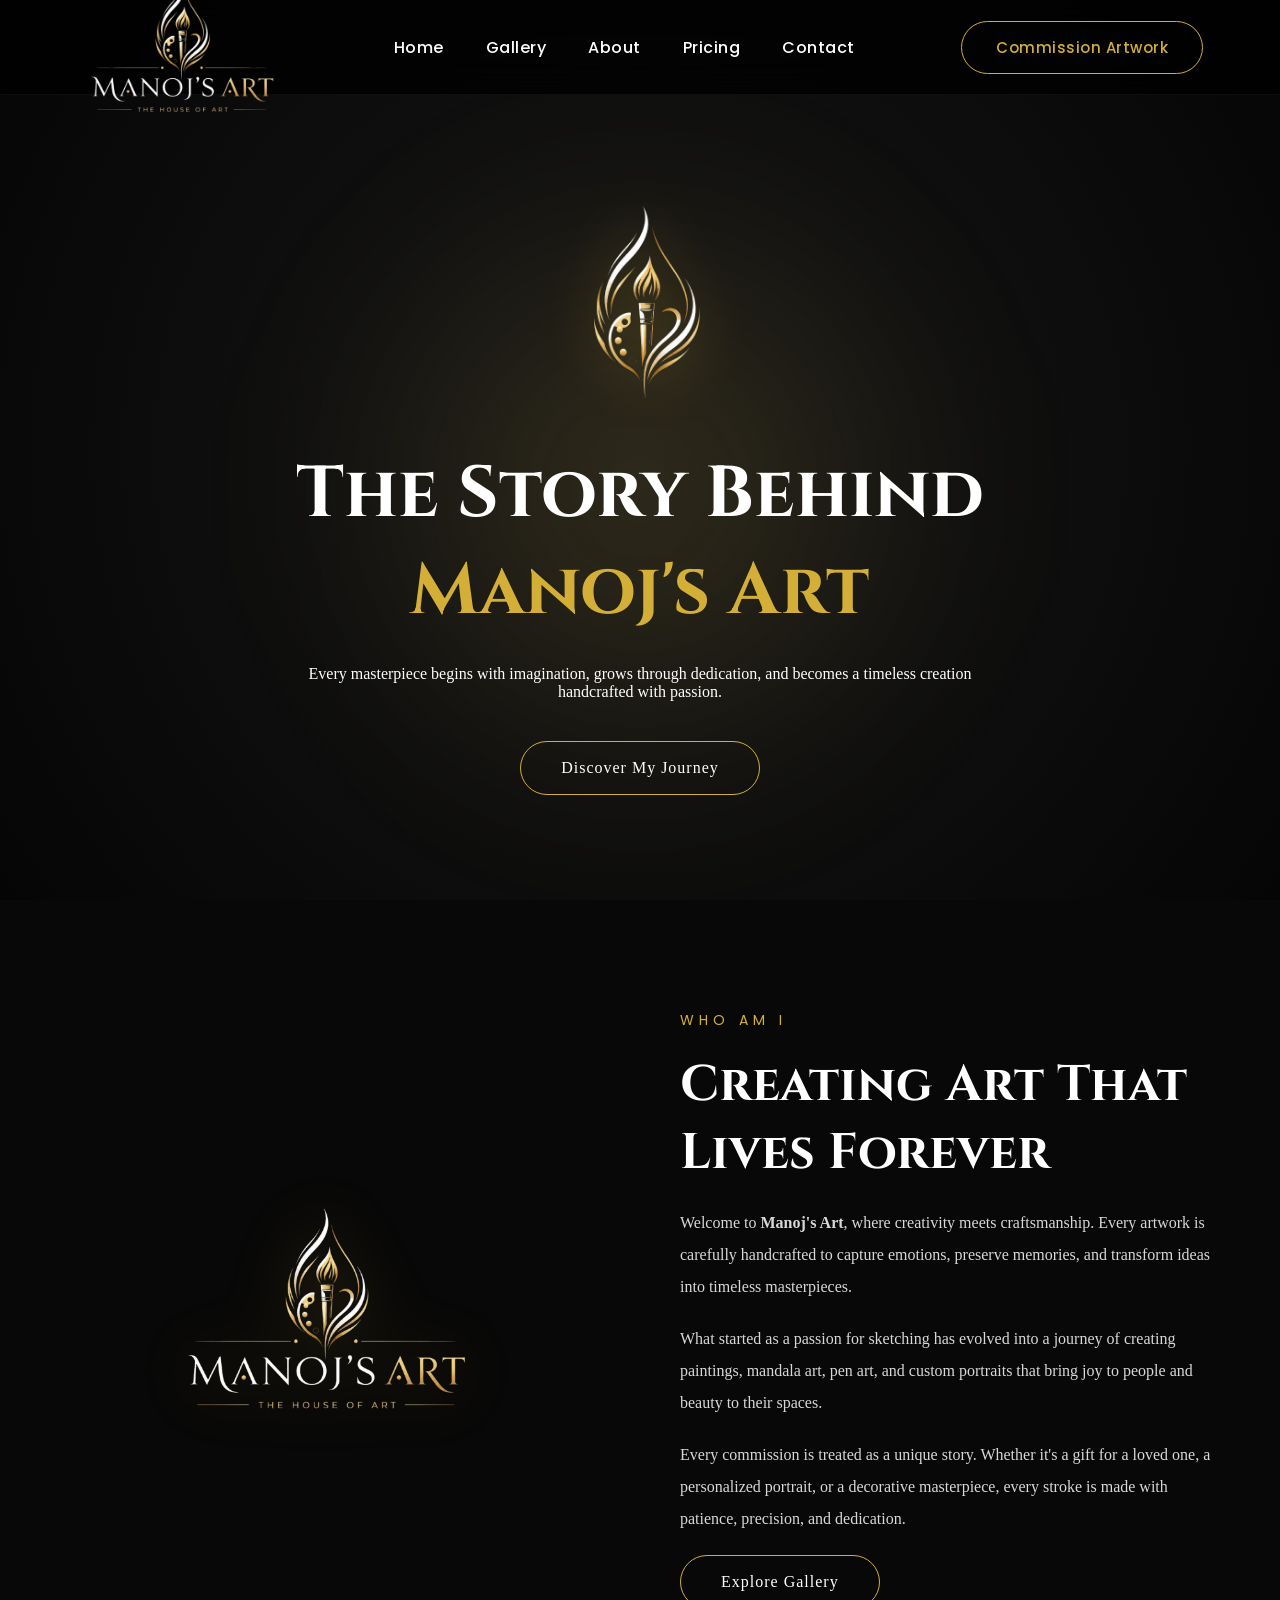
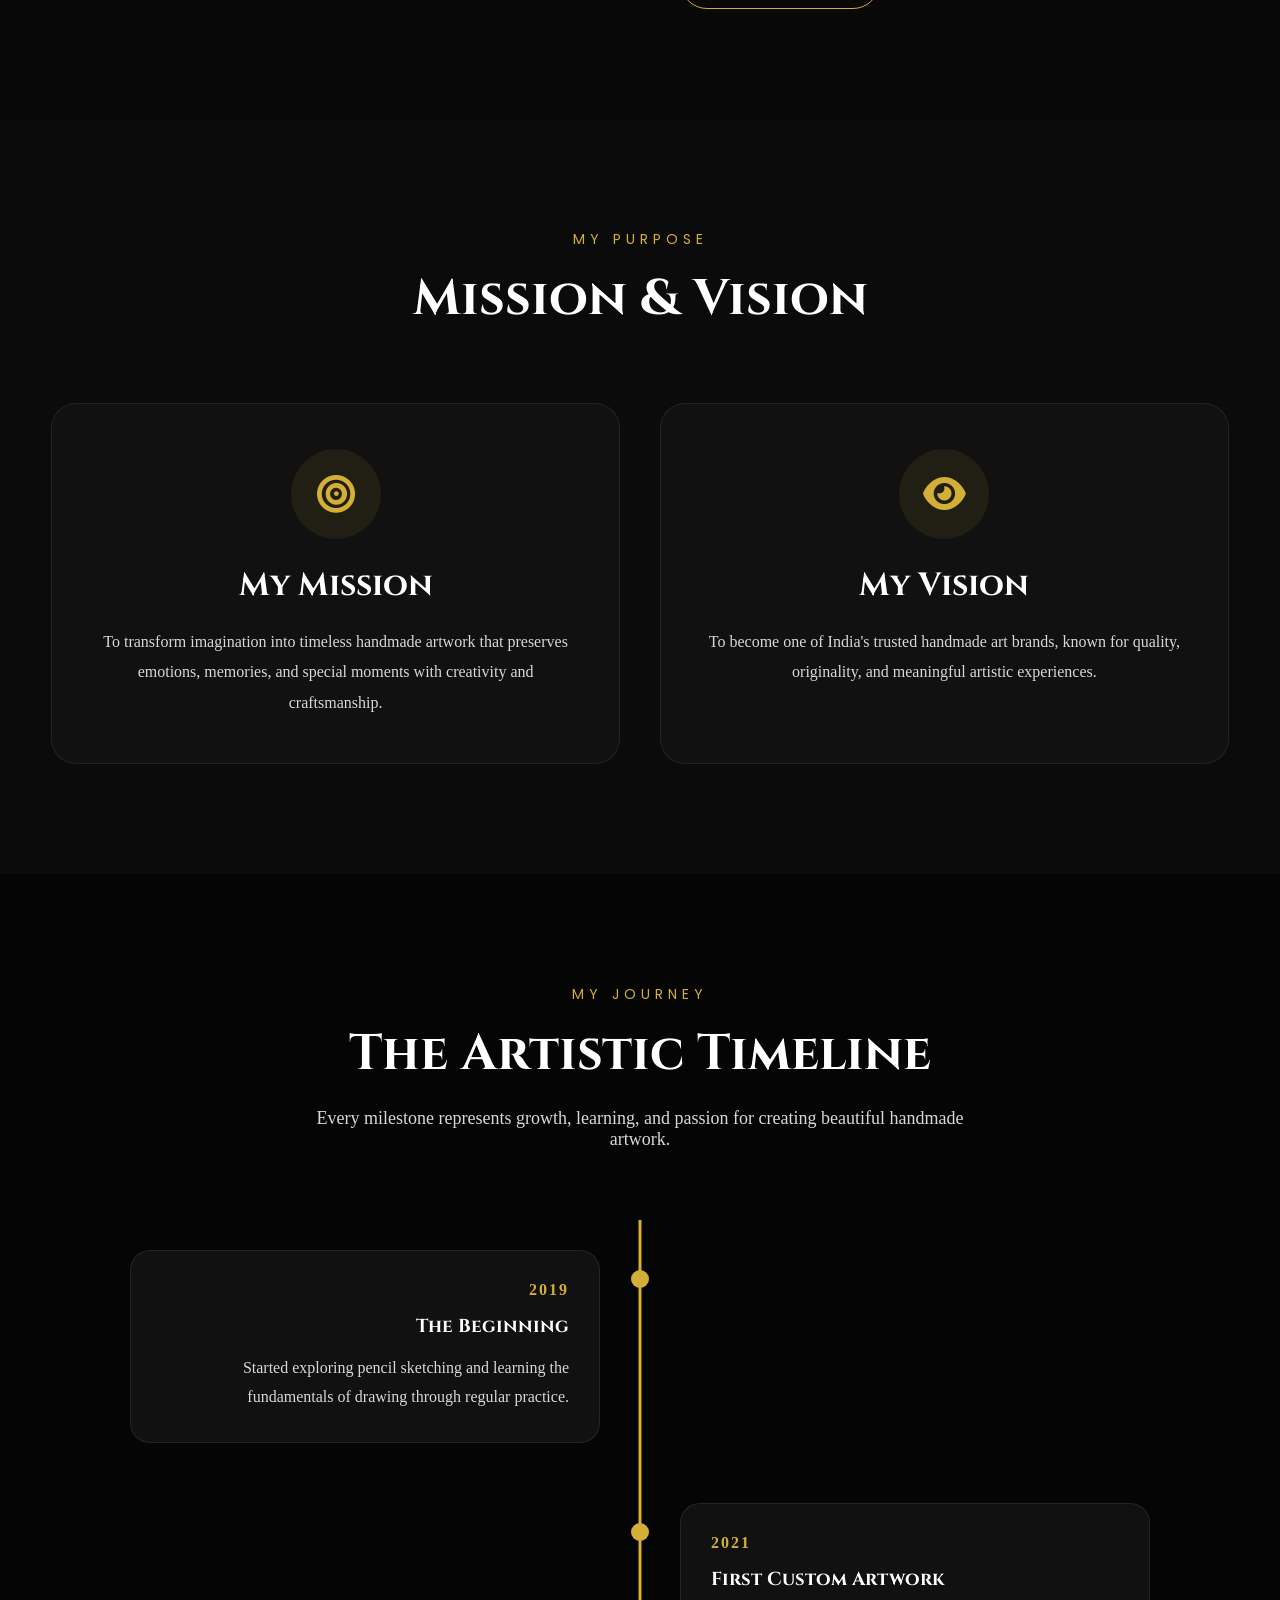
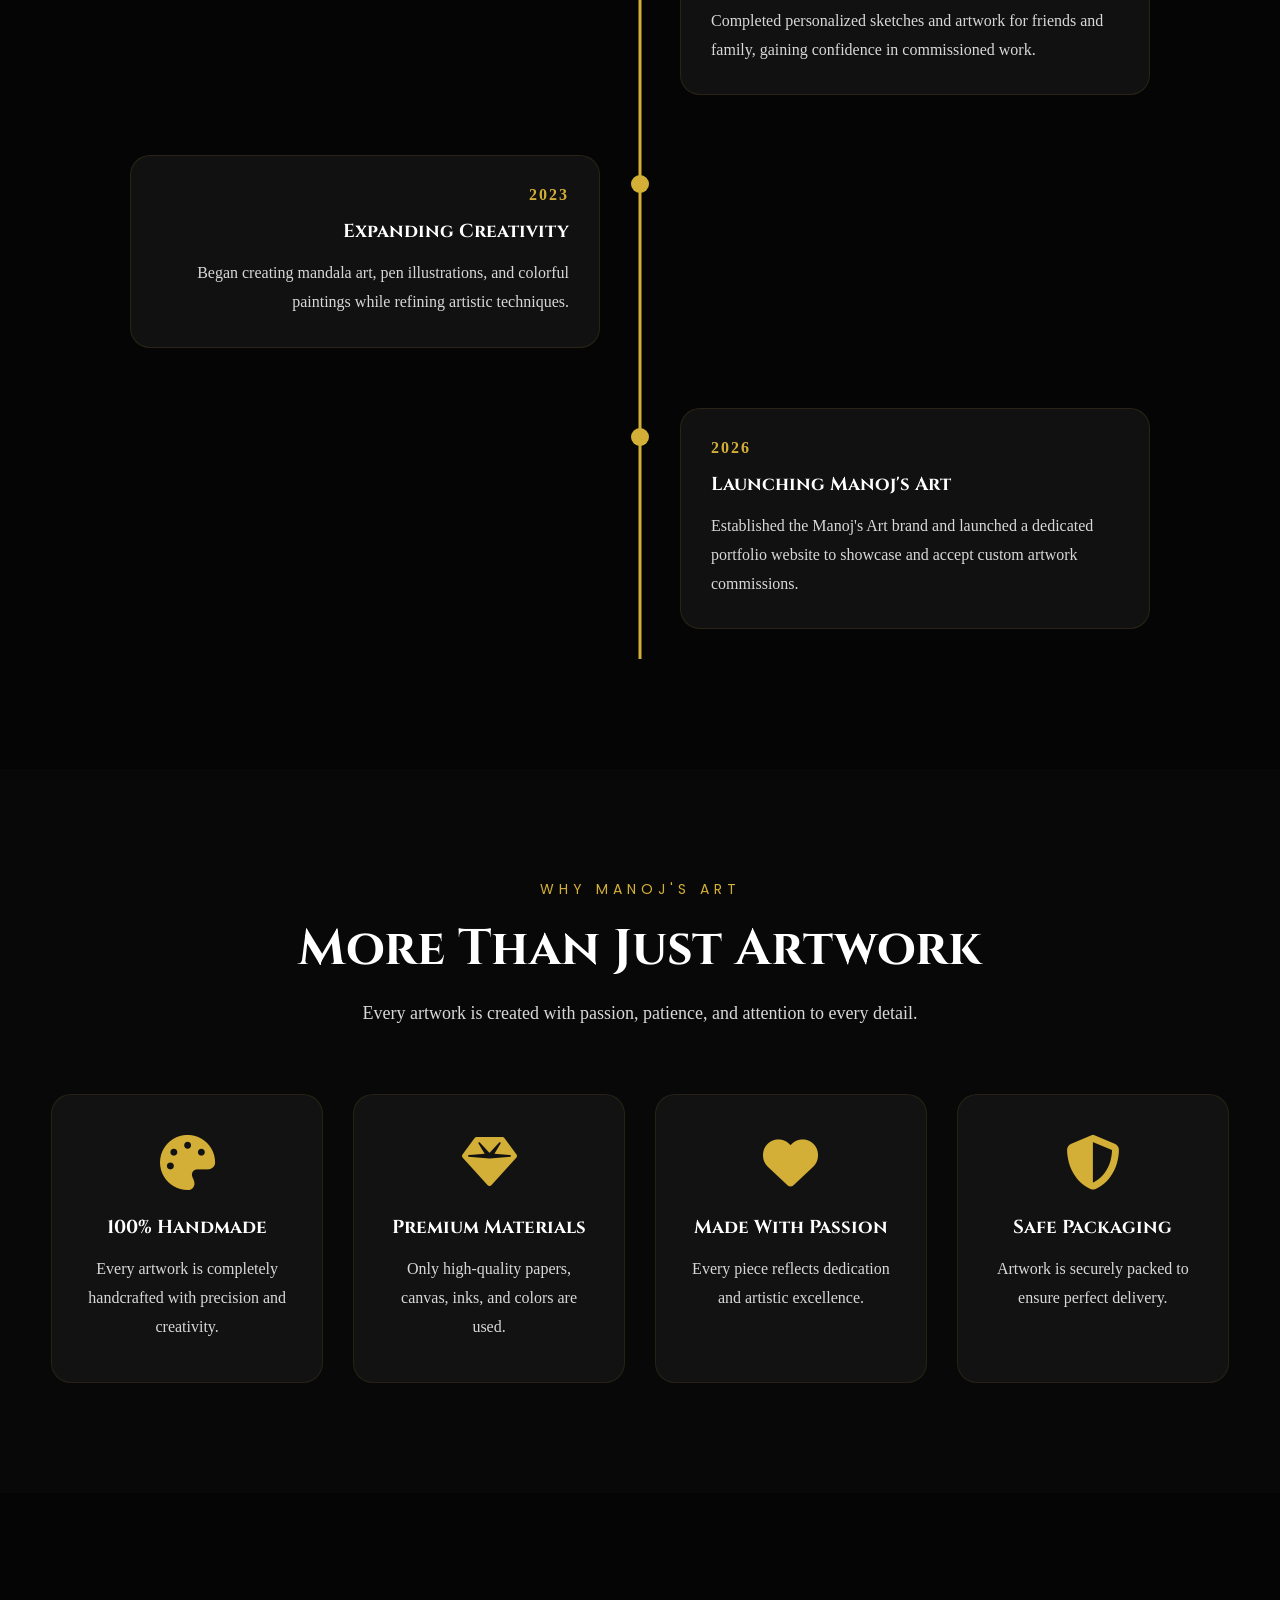
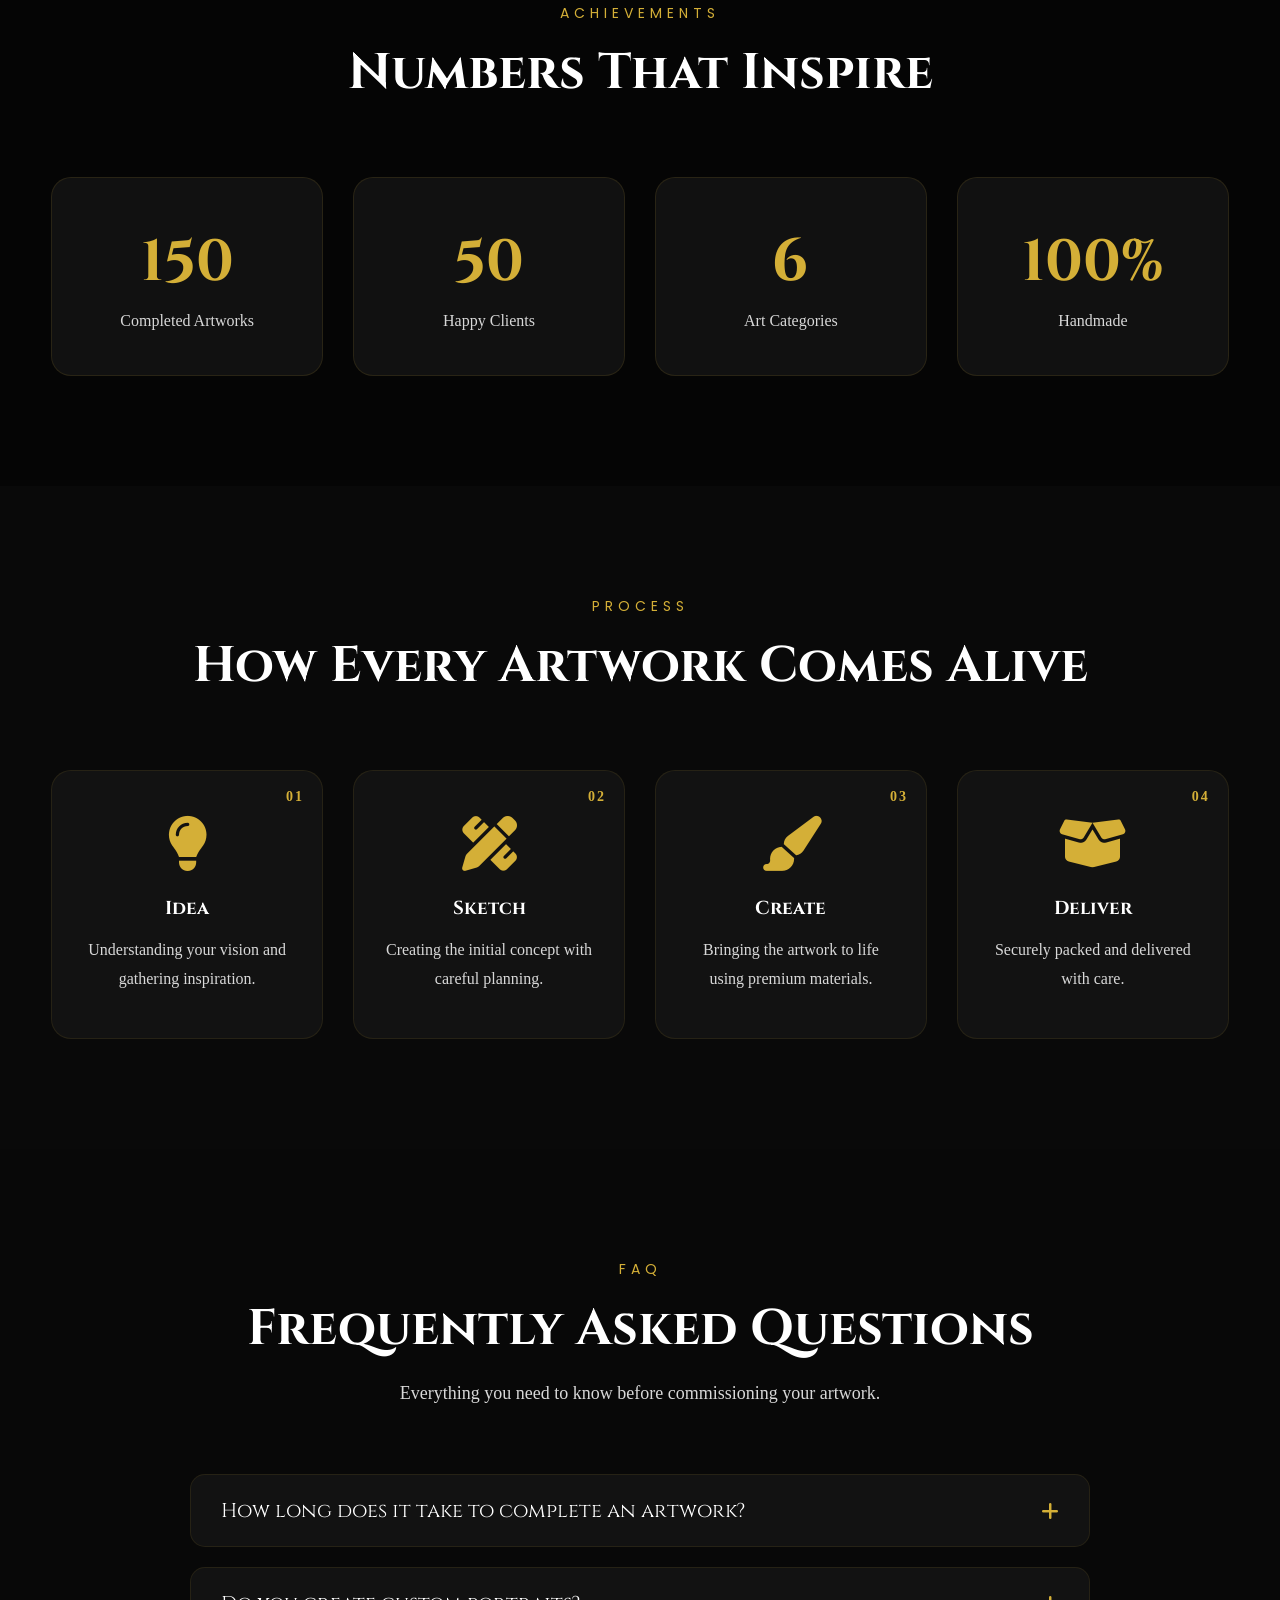
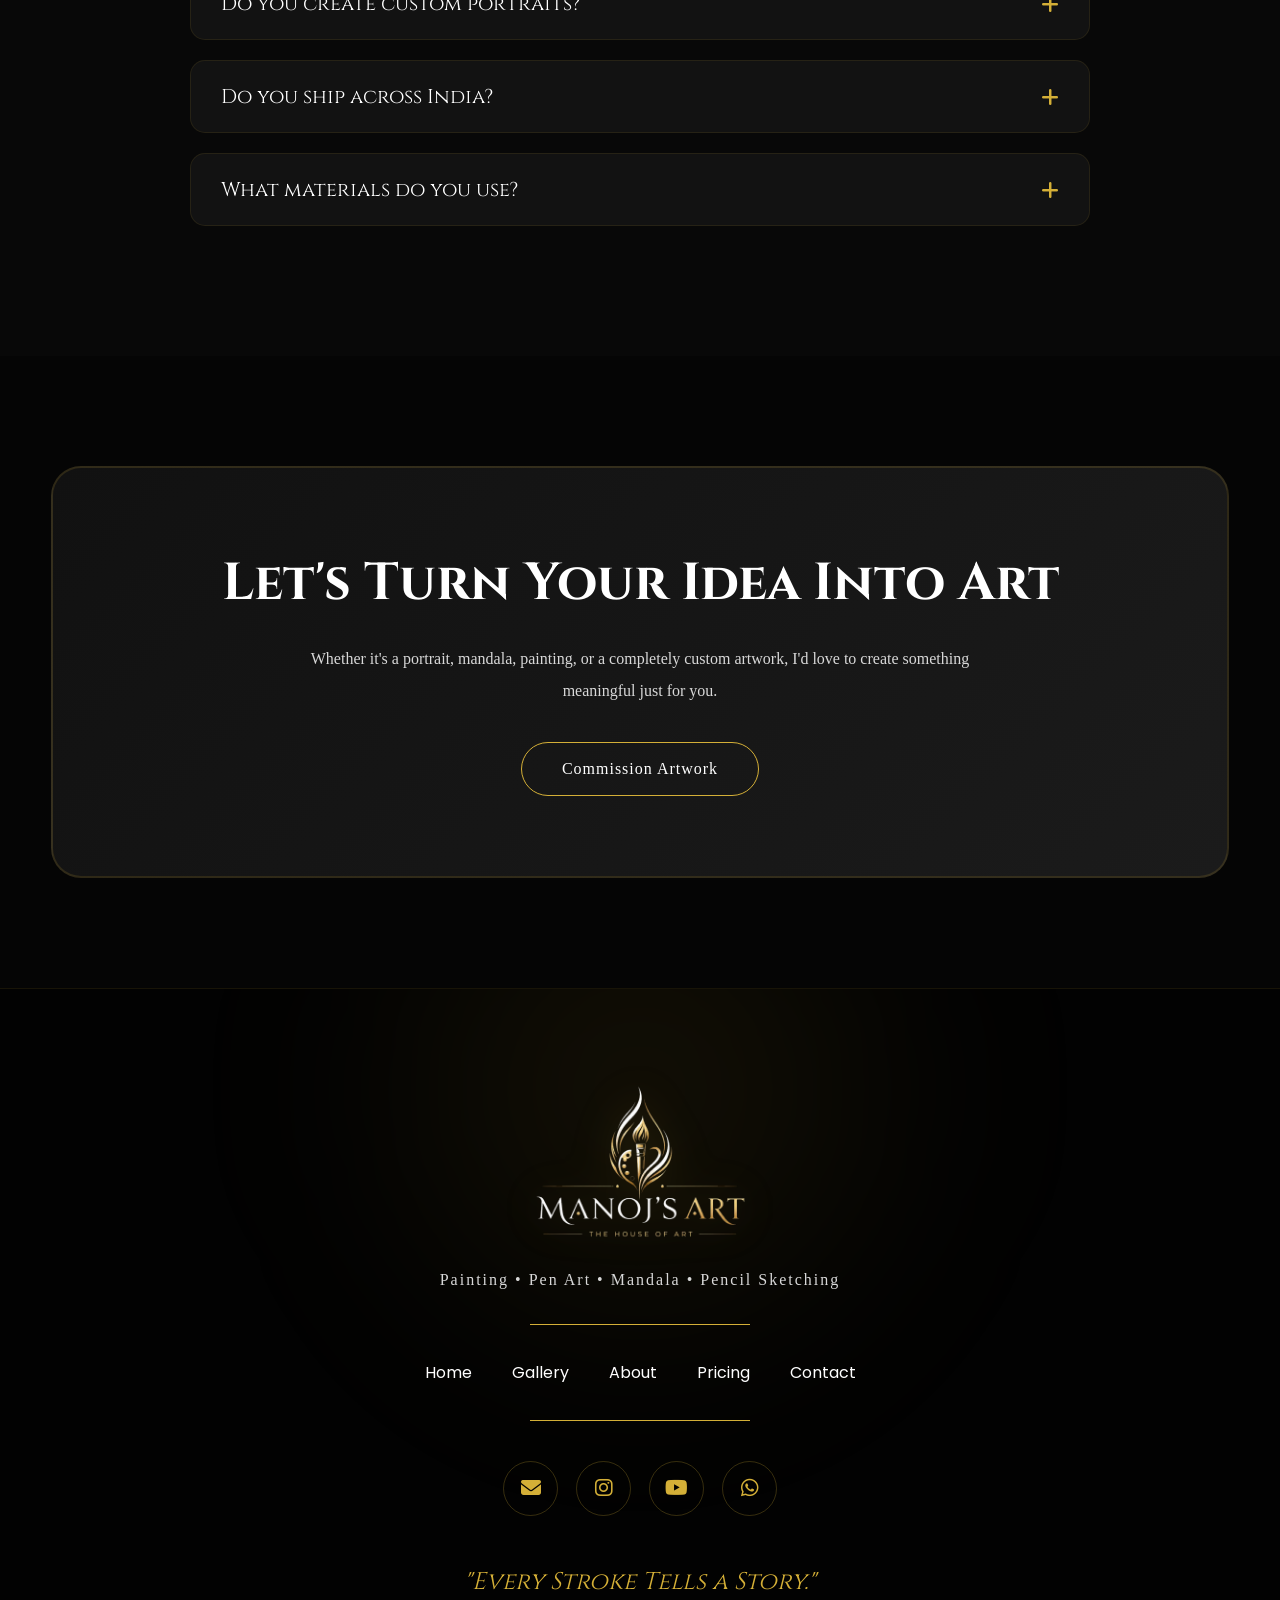
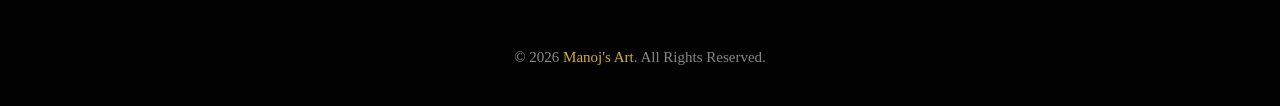
==== about.html @ 9fd4f4e9 "first commit" ====
<!DOCTYPE html>
<html lang="en">

<head>

<meta charset="UTF-8">

<meta name="viewport" content="width=device-width, initial-scale=1.0">

<title>About | Manoj's Art</title>

<meta name="description"
content="Know the story behind Manoj's Art and the passion for creating handmade artworks.">

<link rel="icon" href="images/logo1.png">

<link rel="preconnect" href="https://fonts.googleapis.com">

<link rel="preconnect" href="https://fonts.gstatic.com" crossorigin>

<link href="https://fonts.googleapis.com/css2?family=Cinzel:wght@400;500;600;700;800&family=Poppins:wght@300;400;500;600;700&display=swap" rel="stylesheet">

<link rel="stylesheet"
href="https://cdnjs.cloudflare.com/ajax/libs/font-awesome/6.7.2/css/all.min.css">

<link rel="stylesheet" href="css/style.css">

</head>

<body>

<!-- Loader -->

<div id="loader">

<img src="images/logo.png" alt="Logo">

</div>

<!-- Header -->

<header>

<nav>

<div class="logo">

<a href="index.html">

<img src="images/off_logo.png" alt="Manoj's Art">

</a>

</div>

<ul class="nav-links">

<li><a href="index.html">Home</a></li>

<li><a href="gallery.html">Gallery</a></li>

<li><a href="about.html" class="active">About</a></li>

<li><a href="pricing.html">Pricing</a></li>

<li><a href="contact.html">Contact</a></li>

</ul>

<a href="contact.html" class="btn-nav">

Commission Artwork

</a>

<div class="menu-btn">

<i class="fas fa-bars"></i>

</div>

</nav>

</header>

<!-- Mobile Menu -->

<div class="mobile-menu">

<i class="fas fa-times close-menu"></i>

<a href="index.html">Home</a>

<a href="gallery.html">Gallery</a>

<a href="about.html">About</a>

<a href="pricing.html">Pricing</a>

<a href="contact.html">Contact</a>

<a href="contact.html" class="mobile-btn">

Commission Artwork

</a>

</div>

<!-- Hero -->

<section class="about-hero">

<div class="container">

<div class="about-hero-content">

<img src="images/logo.png" class="hero-logo" alt="Logo">

<h1>

The Story Behind

<span class="gold">

Manoj's Art

</span>

</h1>

<p>

Every masterpiece begins with imagination, grows through dedication, and becomes a timeless creation handcrafted with passion.

</p>

<a href="#artist-story" class="btn">

Discover My Journey

</a>

</div>

</div>

</section>

<!-- Artist Story -->

<section class="about-story reveal" id="artist-story">

<div class="container">

<div class="about-story-grid">

<div class="about-story-image">

<img src="images/off_logo.png" alt="Manoj's Art">

</div>

<div class="about-story-content">

<span class="section-subtitle">

WHO AM I

</span>

<h2>

Creating Art That Lives Forever

</h2>

<p>

Welcome to <strong>Manoj's Art</strong>, where creativity meets craftsmanship. Every artwork is carefully handcrafted to capture emotions, preserve memories, and transform ideas into timeless masterpieces.

</p>

<p>

What started as a passion for sketching has evolved into a journey of creating paintings, mandala art, pen art, and custom portraits that bring joy to people and beauty to their spaces.

</p>

<p>

Every commission is treated as a unique story. Whether it's a gift for a loved one, a personalized portrait, or a decorative masterpiece, every stroke is made with patience, precision, and dedication.

</p>

<a href="gallery.html" class="btn">

Explore Gallery

</a>

</div>

</div>

</div>

</section>
<!--=====================================
        MISSION & VISION
======================================-->

<section class="mission reveal">

    <div class="container">

        <div class="section-title">

            <span class="section-subtitle">
                MY PURPOSE
            </span>

            <h2>
                Mission & Vision
            </h2>

        </div>

        <div class="mission-grid">

            <div class="mission-card">

                <div class="mission-icon">
                    <i class="fas fa-bullseye"></i>
                </div>

                <h3>My Mission</h3>

                <p>
                    To transform imagination into timeless handmade artwork that preserves emotions, memories, and special moments with creativity and craftsmanship.
                </p>

            </div>

            <div class="mission-card">

                <div class="mission-icon">
                    <i class="fas fa-eye"></i>
                </div>

                <h3>My Vision</h3>

                <p>
                    To become one of India's trusted handmade art brands, known for quality, originality, and meaningful artistic experiences.
                </p>

            </div>

        </div>

    </div>

</section>



<!--=====================================
        ARTISTIC JOURNEY
======================================-->

<section class="journey reveal">

<div class="container">

<div class="section-title">

<span class="section-subtitle">

MY JOURNEY

</span>

<h2>

The Artistic Timeline

</h2>

<p>

Every milestone represents growth, learning, and passion for creating beautiful handmade artwork.

</p>

</div>

<div class="timeline">

<div class="timeline-item left">

<div class="timeline-content">

<span>2019</span>

<h3>

The Beginning

</h3>

<p>

Started exploring pencil sketching and learning the fundamentals of drawing through regular practice.

</p>

</div>

</div>

<div class="timeline-item right">

<div class="timeline-content">

<span>2021</span>

<h3>

First Custom Artwork

</h3>

<p>

Completed personalized sketches and artwork for friends and family, gaining confidence in commissioned work.

</p>

</div>

</div>

<div class="timeline-item left">

<div class="timeline-content">

<span>2023</span>

<h3>

Expanding Creativity

</h3>

<p>

Began creating mandala art, pen illustrations, and colorful paintings while refining artistic techniques.

</p>

</div>

</div>

<div class="timeline-item right">

<div class="timeline-content">

<span>2026</span>

<h3>

Launching Manoj's Art

</h3>

<p>

Established the Manoj's Art brand and launched a dedicated portfolio website to showcase and accept custom artwork commissions.

</p>

</div>

</div>

</div>

</div>

</section>
<!--=====================================
        WHY MANOJ'S ART
======================================-->

<section class="why-about reveal">

    <div class="container">

        <div class="section-title">

            <span class="section-subtitle">
                WHY MANOJ'S ART
            </span>

            <h2>
                More Than Just Artwork
            </h2>

            <p>
                Every artwork is created with passion, patience, and attention to every detail.
            </p>

        </div>

        <div class="why-about-grid">

            <div class="why-about-card">
                <i class="fas fa-palette"></i>
                <h3>100% Handmade</h3>
                <p>Every artwork is completely handcrafted with precision and creativity.</p>
            </div>

            <div class="why-about-card">
                <i class="fas fa-gem"></i>
                <h3>Premium Materials</h3>
                <p>Only high-quality papers, canvas, inks, and colors are used.</p>
            </div>

            <div class="why-about-card">
                <i class="fas fa-heart"></i>
                <h3>Made With Passion</h3>
                <p>Every piece reflects dedication and artistic excellence.</p>
            </div>

            <div class="why-about-card">
                <i class="fas fa-shield-alt"></i>
                <h3>Safe Packaging</h3>
                <p>Artwork is securely packed to ensure perfect delivery.</p>
            </div>

        </div>

    </div>

</section>



<!--=====================================
            ACHIEVEMENTS
======================================-->

<section class="achievements reveal">

<div class="container">

<div class="section-title">

<span class="section-subtitle">

ACHIEVEMENTS

</span>

<h2>

Numbers That Inspire

</h2>

</div>

<div class="achievement-grid">

<div class="achievement-box">

<h2 class="counter" data-target="150">0</h2>

<p>Completed Artworks</p>

</div>

<div class="achievement-box">

<h2 class="counter" data-target="50">0</h2>

<p>Happy Clients</p>

</div>

<div class="achievement-box">

<h2 class="counter" data-target="6">0</h2>

<p>Art Categories</p>

</div>

<div class="achievement-box">

<h2>100%</h2>

<p>Handmade</p>

</div>

</div>

</div>

</section>



<!--=====================================
        CREATIVE PROCESS
======================================-->

<section class="process reveal">

<div class="container">

<div class="section-title">

<span class="section-subtitle">

PROCESS

</span>

<h2>

How Every Artwork Comes Alive

</h2>

</div>

<div class="process-grid">

<div class="process-card">

<div class="process-number">

01

</div>

<i class="fas fa-lightbulb"></i>

<h3>Idea</h3>

<p>

Understanding your vision and gathering inspiration.

</p>

</div>

<div class="process-card">

<div class="process-number">

02

</div>

<i class="fas fa-pencil-ruler"></i>

<h3>Sketch</h3>

<p>

Creating the initial concept with careful planning.

</p>

</div>

<div class="process-card">

<div class="process-number">

03

</div>

<i class="fas fa-paint-brush"></i>

<h3>Create</h3>

<p>

Bringing the artwork to life using premium materials.

</p>

</div>

<div class="process-card">

<div class="process-number">

04

</div>

<i class="fas fa-box-open"></i>

<h3>Deliver</h3>

<p>

Securely packed and delivered with care.

</p>

</div>

</div>

</div>

</section>
<!--=====================================
                FAQ
======================================-->

<section class="faq reveal">

<div class="container">

<div class="section-title">

<span class="section-subtitle">

FAQ

</span>

<h2>

Frequently Asked Questions

</h2>

<p>

Everything you need to know before commissioning your artwork.

</p>

</div>

<div class="faq-container">

<div class="faq-item">

<button class="faq-question">

How long does it take to complete an artwork?

<i class="fas fa-plus"></i>

</button>

<div class="faq-answer">

<p>

Most artworks are completed within 3–7 days depending on size, complexity, and customization.

</p>

</div>

</div>

<div class="faq-item">

<button class="faq-question">

Do you create custom portraits?

<i class="fas fa-plus"></i>

</button>

<div class="faq-answer">

<p>

Yes! Custom portraits, family sketches, pet portraits, and personalized artworks are available.

</p>

</div>

</div>

<div class="faq-item">

<button class="faq-question">

Do you ship across India?

<i class="fas fa-plus"></i>

</button>

<div class="faq-answer">

<p>

Absolutely! Every artwork is securely packed to ensure safe delivery anywhere in India.

</p>

</div>

</div>

<div class="faq-item">

<button class="faq-question">

What materials do you use?

<i class="fas fa-plus"></i>

</button>

<div class="faq-answer">

<p>

Only premium-quality papers, canvases, inks, paints, and framing materials are used to ensure long-lasting artwork.

</p>

</div>

</div>

</div>

</div>

</section>



<!--=====================================
        CALL TO ACTION
======================================-->

<section class="about-cta reveal">

<div class="container">

<div class="cta-box">

<h2>

Let's Turn Your Idea Into Art

</h2>

<p>

Whether it's a portrait, mandala, painting, or a completely custom artwork, I'd love to create something meaningful just for you.

</p>

<a href="contact.html" class="btn">

Commission Artwork

</a>

</div>

</div>

</section>



<!--=====================================
                FOOTER
======================================-->

<footer class="footer">

<div class="container footer-container">

<div class="footer-logo">

<img src="images/off_logo.png" alt="Manoj's Art">

</div>

<p class="footer-tagline">

Painting • Pen Art • Mandala • Pencil Sketching

</p>

<div class="footer-divider"></div>

<ul class="footer-menu">

<li><a href="index.html">Home</a></li>

<li><a href="gallery.html">Gallery</a></li>

<li><a href="about.html">About</a></li>

<li><a href="pricing.html">Pricing</a></li>

<li><a href="contact.html">Contact</a></li>

</ul>

<div class="footer-divider"></div>

<div class="footer-social">

<a href="mailto:manoj9901811@gmail.com">

<i class="fas fa-envelope"></i>

</a>

<a href="https://www.instagram.com/artby_manoj" target="_blank">

<i class="fab fa-instagram"></i>

</a>

<a href="https://www.youtube.com/@artby-manoj" target="_blank">

<i class="fab fa-youtube"></i>

</a>

<a href="https://wa.me/919901811111" target="_blank">

<i class="fab fa-whatsapp"></i>

</a>

</div>

<div class="footer-quote">

"Every Stroke Tells a Story."

</div>

<div class="footer-copy">

© 2026 <span>Manoj's Art</span>. All Rights Reserved.

</div>

</div>

</footer>



<a href="#" id="topBtn">

<i class="fas fa-arrow-up"></i>

</a>

<script src="js/script.js"></script>

</body>

</html>
---- css/style.css ----
/*==================================================
            MANOJ'S ART
            STYLE.CSS
            Version 2.0
==================================================*/

/*=========================
        GOOGLE FONT
=========================*/

@import url('https://fonts.googleapis.com/css2?family=Cinzel:wght@400;500;600;700;800&family=Poppins:wght@300;400;500;600;700&display=swap');


/*=========================
        VARIABLES
=========================*/

:root{

    --gold:#D4AF37;
    --gold-light:#F4D56C;

    --black:#050505;
    --black2:#0E0E0E;
    --card:#151515;

    --white:#FFFFFF;
    --text:#D8D8D8;

    --border:rgba(255,255,255,.08);

    --radius:20px;

    --shadow:0 20px 60px rgba(0,0,0,.45);

    --transition:.4s ease;

}


/*=========================
        RESET
=========================*/

*{

    margin:0;

    padding:0;

    box-sizing:border-box;

}

html{

    scroll-behavior:smooth;

}

body{

    font-family:"Times New Roman", Times, serif;

    background:var(--black);

    color:var(--white);

    overflow-x:hidden;

}

img{

    display:block;

    max-width:100%;

}

a{

    text-decoration:none;

}

ul{

    list-style:none;

}


/*=========================
        CONTAINER
=========================*/

.container{

    width:90%;

    max-width:1400px;

    margin:auto;

}


/*=========================
        SECTION
=========================*/

section{

    padding:110px 0;

}


/*=========================
        SCROLLBAR
=========================*/

::-webkit-scrollbar{

    width:10px;

}

::-webkit-scrollbar-track{

    background:#0a0a0a;

}

::-webkit-scrollbar-thumb{

    background:linear-gradient(

        var(--gold),

        #8f6c12

    );

    border-radius:30px;

}


/*=========================
        SELECTION
=========================*/

::selection{

    background:var(--gold);

    color:black;

}


/*=========================
        COMMON BUTTON
=========================*/

.btn{

    display:inline-block;

    padding:17px 40px;

    border:1px solid var(--gold);

    border-radius:50px;

    color:white;

    transition:var(--transition);

    letter-spacing:1px;

}

.btn:hover{

    background:var(--gold);

    color:black;

    transform:translateY(-6px);

    box-shadow:0 15px 35px rgba(212,175,55,.25);

}


/*=========================
        GOLD TEXT
=========================*/

.gold{

    color:var(--gold);

}
/*==================================================
                    HEADER
==================================================*/

header{

    position:fixed;

    top:0;

    left:0;

    width:100%;

    z-index:9999;

    transition:.4s;

}


/*==================================================
                    NAVBAR
==================================================*/

nav{

    width:100%;

    height:95px;

    display:flex;

    justify-content:space-between;

    align-items:center;

    padding:0 6%;

    background:rgba(0,0,0,.78);

    backdrop-filter:blur(18px);

    -webkit-backdrop-filter:blur(18px);

    border-bottom:1px solid rgba(255,255,255,.05);

    transition:.4s;

}


/*==================================================
                    NAV SCROLL
==================================================*/

header.sticky nav{

    height:80px;

    background:rgba(5,5,5,.96);

    box-shadow:0 10px 35px rgba(0,0,0,.45);

}


/*==================================================
                    LOGO
==================================================*/

.logo{

    display:flex;

    align-items:center;

}

.logo img{

    width:210px;

    transition:.4s;

}

.logo img:hover{

    transform:scale(1.05);

}


/*==================================================
                NAVIGATION
==================================================*/

.nav-links{

    display:flex;

    align-items:center;

    gap:42px;

}

.nav-links li{

    position:relative;

}

.nav-links a{

    color:white;

    font-family:"Poppins",sans-serif;

    font-size:16px;

    font-weight:500;

    letter-spacing:.5px;

    transition:.35s;

}


/*==================================================
                NAV HOVER
==================================================*/

.nav-links a::after{

    content:"";

    position:absolute;

    left:0;

    bottom:-8px;

    width:0;

    height:2px;

    background:var(--gold);

    transition:.35s;

}

.nav-links a:hover{

    color:var(--gold);

}

.nav-links a:hover::after{

    width:100%;

}


/*==================================================
            ACTIVE LINK
==================================================*/

.nav-links a.active{

    color:var(--gold);

}

.nav-links a.active::after{

    width:100%;

}


/*==================================================
            COMMISSION BUTTON
==================================================*/

.btn-nav{

    display:inline-flex;

    align-items:center;

    justify-content:center;

    padding:14px 34px;

    border:1px solid var(--gold);

    border-radius:50px;

    color:var(--gold);

    font-family:"Poppins",sans-serif;

    font-size:15px;

    font-weight:500;

    letter-spacing:.5px;

    transition:.4s;

}

.btn-nav:hover{

    background:var(--gold);

    color:#000;

    transform:translateY(-4px);

    box-shadow:0 12px 30px rgba(212,175,55,.35);

}


/*==================================================
            HAMBURGER
==================================================*/

.menu-btn{

    display:none;

    font-size:32px;

    color:var(--gold);

    cursor:pointer;

    transition:.35s;

}

.menu-btn:hover{

    transform:rotate(90deg);

}


/*==================================================
            MOBILE MENU
==================================================*/

.mobile-menu{

    position:fixed;

    top:0;

    right:-100%;

    width:100%;

    height:100vh;

    background:#050505;

    display:flex;

    flex-direction:column;

    justify-content:center;

    align-items:center;

    gap:35px;

    transition:.45s;

    z-index:10000;

}

.mobile-menu.active{

    right:0;

}

.mobile-menu a{

    color:white;

    font-size:26px;

    font-family:"Cinzel",serif;

    transition:.35s;

}

.mobile-menu a:hover{

    color:var(--gold);

    transform:translateX(10px);

}

.mobile-btn{

    margin-top:15px;

    padding:15px 35px;

    border:1px solid var(--gold);

    border-radius:50px;

}

.close-menu{

    position:absolute;

    top:35px;

    right:35px;

    font-size:34px;

    color:var(--gold);

    cursor:pointer;

}


/*==================================================
            NAV ANIMATION
==================================================*/

@keyframes navFade{

    from{

        opacity:0;

        transform:translateY(-20px);

    }

    to{

        opacity:1;

        transform:translateY(0);

    }

}

header{

    animation:navFade .8s ease;

}
/*==================================================
                    HERO
==================================================*/

.hero{

    position:relative;

    min-height:100vh;

    display:flex;

    justify-content:center;

    align-items:center;

    text-align:center;

    overflow:hidden;

    padding:120px 20px 60px;

    background:
    radial-gradient(circle at center,
    rgba(212,175,55,.12) 0%,
    #111 35%,
    #050505 70%,
    #000 100%);

}


/*==================================================
                GOLD GLOW
==================================================*/

.hero::before{

    content:"";

    position:absolute;

    width:750px;

    height:750px;

    border-radius:50%;

    background:radial-gradient(circle,
    rgba(212,175,55,.28),
    rgba(212,175,55,.10),
    transparent 70%);

    filter:blur(90px);

    animation:glow 7s ease-in-out infinite;

}


@keyframes glow{

    0%{

        transform:scale(1);

        opacity:.8;

    }

    50%{

        transform:scale(1.1);

        opacity:1;

    }

    100%{

        transform:scale(1);

        opacity:.8;

    }

}


/*==================================================
                HERO CONTENT
==================================================*/

.hero-content{

    position:relative;

    z-index:2;

    max-width:900px;

    margin:auto;

}


/*==================================================
                HERO LOGO
==================================================*/

.hero-logo{

    width:230px;

    margin:0 auto 30px;

    filter:drop-shadow(0 0 30px rgba(212,175,55,.45));

    animation:floatLogo 6s ease-in-out infinite;

}


@keyframes floatLogo{

    0%{

        transform:translateY(0);

    }

    50%{

        transform:translateY(-10px);

    }

    100%{

        transform:translateY(0);

    }

}


/*==================================================
                TITLE
==================================================*/

.hero h1{

    font-family:"Cinzel",serif;

    font-size:78px;

    font-weight:700;

    line-height:1.15;

    letter-spacing:2px;

    margin-bottom:25px;

    text-transform:uppercase;

}


.hero p{

    font-size:22px;

    color:var(--text);

    letter-spacing:2px;

    line-height:1.8;

}


/*==================================================
                BUTTONS
==================================================*/

.hero-buttons{

    margin-top:55px;

    display:flex;

    justify-content:center;

    gap:25px;

    flex-wrap:wrap;

}


.hero-buttons .btn{

    min-width:240px;

    text-align:center;

}


/*==================================================
            HERO BUTTON HOVER
==================================================*/

.hero-buttons .btn:hover{

    transform:translateY(-6px);

}


/*==================================================
                SCROLL ICON
==================================================*/

.scroll-down{

    position:absolute;

    bottom:35px;

    left:50%;

    transform:translateX(-50%);

    color:var(--gold);

    font-size:30px;

    animation:bounce 2s infinite;

    z-index:5;

}


@keyframes bounce{

    0%,20%,50%,80%,100%{

        transform:translate(-50%,0);

    }

    40%{

        transform:translate(-50%,-10px);

    }

    60%{

        transform:translate(-50%,-5px);

    }

}


/*==================================================
                MOBILE
==================================================*/

@media(max-width:768px){

.hero{

    min-height:calc(100vh - 75px);

    padding:20px;

}

.hero-logo{

    width:170px;

    margin-bottom:20px;

}

.hero h1{

    font-size:42px;

    line-height:1.2;

}

.hero p{

    font-size:16px;

    max-width:320px;

    margin:auto;

    line-height:1.7;

}

.hero-buttons{

    flex-direction:column;

    align-items:center;

    gap:15px;

    margin-top:35px;

}

.hero-buttons .btn{

    width:250px;

}

}


@media(max-width:480px){

.hero-logo{

    width:150px;

}

.hero h1{

    font-size:34px;

}

.hero p{

    font-size:14px;

}

.hero-buttons .btn{

    width:220px;

}

}
    /*==================================================
                FEATURED COLLECTION
==================================================*/

.featured{

    background:linear-gradient(
        180deg,
        #090909 0%,
        #111111 100%
    );

    position:relative;

    overflow:hidden;

}

.featured::before{

    content:"";

    position:absolute;

    top:-250px;

    left:-250px;

    width:600px;

    height:600px;

    border-radius:50%;

    background:radial-gradient(
        rgba(212,175,55,.08),
        transparent 70%
    );

    filter:blur(80px);

}


/*==================================================
                SECTION TITLE
==================================================*/

.section-title{

    text-align:center;

    margin-bottom:70px;

}

.section-subtitle{

    color:var(--gold);

    font-size:14px;

    letter-spacing:5px;

    text-transform:uppercase;

    font-family:"Poppins",sans-serif;

}

.section-title h2{

    font-family:"Cinzel",serif;

    font-size:56px;

    margin-top:15px;

}

.section-title p{

    color:var(--text);

    margin-top:20px;

    font-size:18px;

    max-width:700px;

    margin-left:auto;

    margin-right:auto;

}


/*==================================================
                GRID
==================================================*/

.featured-grid{

    display:grid;

    grid-template-columns:repeat(3,1fr);

    gap:35px;

}


/*==================================================
                ART CARD
==================================================*/

.art-card{

    position:relative;

    overflow:hidden;

    border-radius:22px;

    background:#111;

    transition:.5s;

    box-shadow:var(--shadow);

    cursor:pointer;

}


/*==================================================
                IMAGE
==================================================*/

.art-card img{

    width:100%;

    height:430px;

    object-fit:cover;

    transition:.6s;

}

.art-card:hover img{

    transform:scale(1.08);

}


/*==================================================
            DARK OVERLAY
==================================================*/

.art-card::before{

    content:"";

    position:absolute;

    inset:0;

    background:linear-gradient(

        transparent,

        rgba(0,0,0,.85)

    );

    z-index:1;

}


/*==================================================
                GOLD BORDER
==================================================*/

.art-card::after{

    content:"";

    position:absolute;

    inset:0;

    border:2px solid transparent;

    border-radius:22px;

    transition:.45s;

    z-index:2;

}

.art-card:hover::after{

    border-color:var(--gold);

}


/*==================================================
                INFO
==================================================*/

.art-info{

    position:absolute;

    left:30px;

    bottom:30px;

    z-index:5;

}

.art-info h3{

    font-family:"Cinzel",serif;

    font-size:30px;

    margin-bottom:8px;

}

.art-info p{

    color:var(--gold);

    font-size:17px;

}


/*==================================================
                PRICE TAG
==================================================*/

.price-tag{

    position:absolute;

    top:20px;

    right:20px;

    background:rgba(212,175,55,.95);

    color:#000;

    padding:8px 18px;

    border-radius:50px;

    font-size:14px;

    font-weight:bold;

    z-index:10;

}


/*==================================================
            VIEW BUTTON
==================================================*/

.view-art{

    position:absolute;

    left:50%;

    top:55%;

    transform:translate(-50%,-50%);

    opacity:0;

    z-index:10;

    transition:.4s;

}

.view-art a{

    display:inline-block;

    padding:14px 30px;

    border-radius:50px;

    border:1px solid var(--gold);

    color:white;

    backdrop-filter:blur(10px);

    background:rgba(0,0,0,.45);

}

.view-art a:hover{

    background:var(--gold);

    color:black;

}

.art-card:hover .view-art{

    opacity:1;

    top:50%;

}


/*==================================================
            CARD HOVER
==================================================*/

.art-card:hover{

    transform:translateY(-12px);

    box-shadow:

    0 25px 60px rgba(212,175,55,.18);

}


/*==================================================
            MOBILE
==================================================*/

@media(max-width:1024px){

.featured-grid{

    grid-template-columns:repeat(2,1fr);

}

}


@media(max-width:768px){

.featured-grid{

    grid-template-columns:1fr;

    gap:25px;

}

.art-card img{

    height:320px;

}

.section-title h2{

    font-size:38px;

}

.section-title p{

    font-size:15px;

}

.art-info h3{

    font-size:24px;

}

.art-info p{

    font-size:15px;

}

.view-art{

    opacity:1;

    top:50%;

}

}


@media(max-width:480px){

.art-card img{

    height:280px;

}

.section-title h2{

    font-size:30px;

}

}
/*==================================================
                    ABOUT
==================================================*/

.about{

    position:relative;

    background:#050505;

    overflow:hidden;

}

/*=========================================
        GOLD BACKGROUND GLOW
=========================================*/

.about::before{

    content:"";

    position:absolute;

    left:-180px;

    top:50%;

    transform:translateY(-50%);

    width:600px;

    height:600px;

    border-radius:50%;

    background:radial-gradient(

        rgba(212,175,55,.18),

        rgba(212,175,55,.08),

        transparent 70%

    );

    filter:blur(90px);

}

/*==================================================
                CONTAINER
==================================================*/

.about .container{

    display:grid;

    grid-template-columns:1fr 1fr;

    gap:90px;

    align-items:center;

    position:relative;

    z-index:5;

}

/*==================================================
                LEFT
==================================================*/

.about-left{

    position:relative;

    display:flex;

    justify-content:center;

    align-items:center;

}

/*==================================================
            GOLD CIRCLE
==================================================*/

.about-left::before{

    content:"";

    position:absolute;

    width:430px;

    height:430px;

    border-radius:50%;

    background:radial-gradient(

        rgba(212,175,55,.35),

        rgba(212,175,55,.12),

        transparent 75%

    );

    filter:blur(70px);

    animation:aboutGlow 6s ease-in-out infinite;

}

/*==================================================
                LOGO
==================================================*/

.about-left img{

    width:320px;

    position:relative;

    z-index:2;

    filter:drop-shadow(0 0 35px rgba(212,175,55,.35));

    animation:logoFloat 6s ease-in-out infinite;

}

/*==================================================
            ANIMATION
==================================================*/

@keyframes aboutGlow{

    0%{

        transform:scale(1);

        opacity:.7;

    }

    50%{

        transform:scale(1.08);

        opacity:1;

    }

    100%{

        transform:scale(1);

        opacity:.7;

    }

}

@keyframes logoFloat{

    0%{

        transform:translateY(0);

    }

    50%{

        transform:translateY(-10px);

    }

    100%{

        transform:translateY(0);

    }

}

/*==================================================
                RIGHT
==================================================*/

.about-right span{

    color:var(--gold);

    letter-spacing:4px;

    text-transform:uppercase;

    font-family:"Poppins",sans-serif;

    font-size:14px;

}

.about-right h2{

    font-family:"Cinzel",serif;

    font-size:54px;

    margin:20px 0;

    line-height:1.2;

}

.about-right p{

    color:var(--text);

    font-size:18px;

    line-height:2;

    margin-bottom:22px;

}

/*==================================================
            SIGNATURE
==================================================*/

.artist-sign{

    font-family:"Cinzel",serif;

    color:var(--gold);

    font-size:28px;

    margin:35px 0;

}

/*==================================================
            ABOUT BUTTON
==================================================*/

.about-btn{

    display:inline-block;

    padding:18px 40px;

    border:1px solid var(--gold);

    border-radius:50px;

    color:white;

    transition:.4s;

}

.about-btn:hover{

    background:var(--gold);

    color:black;

    transform:translateY(-6px);

}

/*==================================================
            EXPERIENCE BOXES
==================================================*/

.about-stats{

    display:grid;

    grid-template-columns:repeat(3,1fr);

    gap:25px;

    margin-top:55px;

}

.about-stat{

    background:#101010;

    border-radius:18px;

    padding:30px;

    text-align:center;

    transition:.4s;

}

.about-stat:hover{

    transform:translateY(-8px);

    border:1px solid var(--gold);

}

.about-stat h3{

    font-family:"Cinzel",serif;

    color:var(--gold);

    font-size:36px;

}

.about-stat p{

    margin-top:10px;

    font-size:15px;

}

/*==================================================
                MOBILE
==================================================*/

@media(max-width:992px){

.about .container{

    grid-template-columns:1fr;

    text-align:center;

}

.about-left{

    margin-bottom:60px;

}

.about-stats{

    grid-template-columns:repeat(3,1fr);

}

}

@media(max-width:768px){

.about-left img{

    width:210px;

}

.about-left::before{

    width:300px;

    height:300px;

}

.about-right h2{

    font-size:38px;

}

.about-right p{

    font-size:16px;

}

.about-stats{

    grid-template-columns:1fr;

}

}

@media(max-width:480px){

.about-left img{

    width:180px;

}

.about-right h2{

    font-size:32px;

}

.artist-sign{

    font-size:22px;

}

}
/*==================================================
                WHY CHOOSE US
==================================================*/

.why-us{

    background:linear-gradient(
        180deg,
        #0b0b0b,
        #050505
    );

    position:relative;

    overflow:hidden;

}

/* Gold Glow */

.why-us::before{

    content:"";

    position:absolute;

    right:-250px;

    top:-200px;

    width:650px;

    height:650px;

    border-radius:50%;

    background:radial-gradient(

        rgba(212,175,55,.10),

        transparent 70%

    );

    filter:blur(80px);

}


/*==================================================
                GRID
==================================================*/

.why-grid{

    display:grid;

    grid-template-columns:repeat(4,1fr);

    gap:30px;

    position:relative;

    z-index:2;

}


/*==================================================
                CARD
==================================================*/

.why-card{

    background:rgba(20,20,20,.75);

    backdrop-filter:blur(10px);

    border:1px solid rgba(255,255,255,.05);

    border-radius:24px;

    padding:45px 30px;

    text-align:center;

    transition:.45s;

    overflow:hidden;

    position:relative;

}


/* Gold Top Line */

.why-card::before{

    content:"";

    position:absolute;

    left:0;

    top:0;

    width:100%;

    height:3px;

    background:var(--gold);

    transform:scaleX(0);

    transition:.4s;

}

.why-card:hover::before{

    transform:scaleX(1);

}


/*==================================================
                ICON
==================================================*/

.why-card i{

    font-size:58px;

    color:var(--gold);

    margin-bottom:28px;

    transition:.4s;

}

.why-card:hover i{

    transform:rotate(10deg) scale(1.15);

}


/*==================================================
                TITLE
==================================================*/

.why-card h3{

    font-family:"Cinzel",serif;

    font-size:26px;

    margin-bottom:18px;

}


/*==================================================
                TEXT
==================================================*/

.why-card p{

    color:var(--text);

    line-height:1.9;

    font-size:17px;

}


/*==================================================
                HOVER
==================================================*/

.why-card:hover{

    transform:translateY(-12px);

    border-color:var(--gold);

    box-shadow:

    0 20px 45px rgba(212,175,55,.18);

}


/*==================================================
                MOBILE
==================================================*/

@media(max-width:1100px){

.why-grid{

    grid-template-columns:repeat(2,1fr);

}

}

@media(max-width:768px){

.why-grid{

    grid-template-columns:1fr;

}

.why-card{

    padding:35px 25px;

}

.why-card h3{

    font-size:24px;

}

.why-card p{

    font-size:15px;

}

}

@media(max-width:480px){

.why-card{

    padding:30px 20px;

}

}
/*==================================================
                ART CATEGORIES
==================================================*/

.categories{

    position:relative;

    background:#080808;

    overflow:hidden;

}

/*=============================
        GOLD GLOW
=============================*/

.categories::before{

    content:"";

    position:absolute;

    left:-200px;

    bottom:-200px;

    width:600px;

    height:600px;

    border-radius:50%;

    background:radial-gradient(

        rgba(212,175,55,.10),

        transparent 70%

    );

    filter:blur(90px);

}

/*==================================================
                GRID
==================================================*/

.category-grid{

    display:grid;

    grid-template-columns:repeat(3,1fr);

    gap:35px;

    position:relative;

    z-index:2;

}

/*==================================================
                CARD
==================================================*/

.category-card{

    position:relative;

    background:linear-gradient(

        145deg,

        #111,

        #181818

    );

    border-radius:22px;

    overflow:hidden;

    transition:.45s;

    border:1px solid rgba(255,255,255,.05);

}

/*==================================================
                IMAGE
==================================================*/

.category-card img{

    width:100%;

    height:260px;

    object-fit:cover;

    transition:.6s;

}

.category-card:hover img{

    transform:scale(1.08);

}

/*==================================================
                CONTENT
==================================================*/

.category-content{

    padding:30px;

}

.category-content h3{

    font-family:"Cinzel",serif;

    font-size:28px;

    margin-bottom:15px;

}

.category-content p{

    color:var(--text);

    line-height:1.8;

    margin-bottom:25px;

}

/*==================================================
                PRICE
==================================================*/

.category-price{

    color:var(--gold);

    font-size:22px;

    font-weight:bold;

    margin-bottom:25px;

}

/*==================================================
                BUTTON
==================================================*/

.category-btn{

    display:inline-block;

    padding:12px 28px;

    border:1px solid var(--gold);

    border-radius:40px;

    color:white;

    transition:.4s;

}

.category-btn:hover{

    background:var(--gold);

    color:#000;

}

/*==================================================
                HOVER
==================================================*/

.category-card:hover{

    transform:translateY(-12px);

    box-shadow:0 20px 50px rgba(212,175,55,.18);

    border-color:var(--gold);

}

/*==================================================
                MOBILE
==================================================*/

@media(max-width:1100px){

.category-grid{

    grid-template-columns:repeat(2,1fr);

}

}

@media(max-width:768px){

.category-grid{

    grid-template-columns:1fr;

}

.category-card img{

    height:240px;

}

.category-content{

    padding:25px;

}

.category-content h3{

    font-size:24px;

}

.category-content p{

    font-size:15px;

}

}

@media(max-width:480px){

.category-card img{

    height:220px;

}

}
/*==================================================
                PRICING
==================================================*/

.pricing{

    background:linear-gradient(
        180deg,
        #050505,
        #0d0d0d
    );

    position:relative;

    overflow:hidden;

}

/*==============================
        GOLD GLOW
==============================*/

.pricing::before{

    content:"";

    position:absolute;

    right:-250px;

    bottom:-250px;

    width:650px;

    height:650px;

    border-radius:50%;

    background:radial-gradient(

        rgba(212,175,55,.12),

        transparent 70%

    );

    filter:blur(90px);

}

/*==================================================
                GRID
==================================================*/

.pricing-grid{

    display:grid;

    grid-template-columns:repeat(3,1fr);

    gap:35px;

    position:relative;

    z-index:2;

}

/*==================================================
                CARD
==================================================*/

.price-card{

    position:relative;

    background:linear-gradient(
        145deg,
        #111,
        #1b1b1b
    );

    border-radius:25px;

    padding:55px 40px;

    text-align:center;

    transition:.45s;

    border:1px solid rgba(255,255,255,.05);

    overflow:hidden;

}

/*==============================
        POPULAR
==============================*/

.popular{

    position:absolute;

    top:20px;

    right:-35px;

    width:150px;

    text-align:center;

    background:var(--gold);

    color:#000;

    padding:8px;

    transform:rotate(45deg);

    font-size:13px;

    font-weight:bold;

}

/*==================================================
                TITLE
==================================================*/

.price-card h3{

    font-family:"Cinzel",serif;

    font-size:30px;

    margin-bottom:15px;

}

/*==================================================
                PRICE
==================================================*/

.price{

    font-size:60px;

    color:var(--gold);

    font-family:"Cinzel",serif;

    margin:20px 0;

}

.price span{

    font-size:18px;

    color:#aaa;

}

/*==================================================
                LIST
==================================================*/

.price-card ul{

    margin:35px 0;

}

.price-card ul li{

    padding:12px 0;

    color:var(--text);

    border-bottom:1px solid rgba(255,255,255,.05);

}

/*==================================================
                BUTTON
==================================================*/

.price-card .btn{

    width:100%;

    text-align:center;

}

/*==================================================
                HOVER
==================================================*/

.price-card:hover{

    transform:translateY(-15px);

    border-color:var(--gold);

    box-shadow:0 25px 60px rgba(212,175,55,.20);

}

.featured-price{

    border:2px solid var(--gold);

    transform:scale(1.04);

}

/*==================================================
                COMMISSION BOX
==================================================*/

.commission-box{

    margin-top:90px;

    padding:60px;

    border-radius:30px;

    background:linear-gradient(
        145deg,
        #111,
        #181818
    );

    text-align:center;

    border:1px solid rgba(212,175,55,.15);

}

.commission-box h2{

    font-family:"Cinzel",serif;

    font-size:48px;

    margin-bottom:20px;

}

.commission-box p{

    color:var(--text);

    max-width:750px;

    margin:auto;

    line-height:2;

}

.commission-box .btn{

    margin-top:40px;

}

/*==================================================
                MOBILE
==================================================*/

@media(max-width:1100px){

.pricing-grid{

    grid-template-columns:repeat(2,1fr);

}

}

@media(max-width:768px){

.pricing-grid{

    grid-template-columns:1fr;

}

.price-card{

    padding:40px 25px;

}

.price{

    font-size:46px;

}

.commission-box{

    padding:40px 25px;

}

.commission-box h2{

    font-size:34px;

}

}

@media(max-width:480px){

.price{

    font-size:40px;

}

.commission-box h2{

    font-size:30px;

}

}
/*==================================================
                TESTIMONIALS
==================================================*/

.testimonials{

    position:relative;

    background:linear-gradient(
        180deg,
        #080808,
        #050505
    );

    overflow:hidden;

}

/*==================================
            GOLD GLOW
==================================*/

.testimonials::before{

    content:"";

    position:absolute;

    left:-220px;

    top:-220px;

    width:650px;

    height:650px;

    border-radius:50%;

    background:radial-gradient(

        rgba(212,175,55,.12),

        transparent 70%

    );

    filter:blur(90px);

}

/*==================================================
                GRID
==================================================*/

.testimonial-grid{

    display:grid;

    grid-template-columns:repeat(3,1fr);

    gap:35px;

    position:relative;

    z-index:2;

}

/*==================================================
                CARD
==================================================*/

.testimonial-card{

    background:linear-gradient(
        145deg,
        #111,
        #181818
    );

    border-radius:24px;

    padding:40px;

    border:1px solid rgba(255,255,255,.05);

    transition:.45s;

    position:relative;

}

.testimonial-card:hover{

    transform:translateY(-12px);

    border-color:var(--gold);

    box-shadow:0 20px 50px rgba(212,175,55,.18);

}

/*==================================================
                QUOTE ICON
==================================================*/

.testimonial-card i{

    font-size:42px;

    color:var(--gold);

    margin-bottom:20px;

}

/*==================================================
                REVIEW
==================================================*/

.testimonial-card p{

    color:var(--text);

    line-height:1.9;

    font-size:17px;

    margin-bottom:30px;

}

/*==================================================
                CUSTOMER
==================================================*/

.client{

    display:flex;

    align-items:center;

    gap:18px;

}

.client img{

    width:65px;

    height:65px;

    border-radius:50%;

    object-fit:cover;

    border:2px solid var(--gold);

}

.client-info h4{

    font-family:"Cinzel",serif;

    font-size:20px;

}

.client-info span{

    color:var(--text);

    font-size:14px;

}

/*==================================================
                STARS
==================================================*/

.stars{

    margin-top:12px;

}

.stars i{

    color:#FFD700;

    font-size:16px;

    margin-right:3px;

}

/*==================================================
                MOBILE
==================================================*/

@media(max-width:1100px){

.testimonial-grid{

    grid-template-columns:repeat(2,1fr);

}

}

@media(max-width:768px){

.testimonial-grid{

    grid-template-columns:1fr;

}

.testimonial-card{

    padding:30px;

}

.testimonial-card p{

    font-size:15px;

}

.client img{

    width:55px;

    height:55px;

}

}

@media(max-width:480px){

.testimonial-card{

    padding:25px;

}

}
/*==================================================
                CONTACT
==================================================*/

.contact{

    background:linear-gradient(
        180deg,
        #050505,
        #0b0b0b
    );

    position:relative;

    overflow:hidden;

}

/*==================================
        GOLD GLOW
==================================*/

.contact::before{

    content:"";

    position:absolute;

    right:-220px;

    top:-220px;

    width:650px;

    height:650px;

    border-radius:50%;

    background:radial-gradient(

        rgba(212,175,55,.12),

        transparent 70%

    );

    filter:blur(90px);

}

/*==================================================
            CONTAINER
==================================================*/

.contact-container{

    display:grid;

    grid-template-columns:420px 1fr;

    gap:60px;

    position:relative;

    z-index:2;

}

/*==================================================
        LEFT PANEL
==================================================*/

.contact-left{

    display:flex;

    flex-direction:column;

    gap:25px;

}

.contact-card{

    display:flex;

    align-items:center;

    gap:20px;

    background:#121212;

    padding:25px;

    border-radius:18px;

    transition:.4s;

    border:1px solid rgba(255,255,255,.05);

}

.contact-card:hover{

    transform:translateX(10px);

    border-color:var(--gold);

}

.contact-card i{

    width:65px;

    height:65px;

    border-radius:50%;

    background:#1b1b1b;

    display:flex;

    justify-content:center;

    align-items:center;

    color:var(--gold);

    font-size:24px;

}

.contact-card h3{

    font-family:"Cinzel",serif;

    margin-bottom:8px;

}

.contact-card p{

    color:var(--text);

    line-height:1.7;

}

/*==================================================
        FORM
==================================================*/

.contact-form{

    background:#111;

    padding:45px;

    border-radius:25px;

    border:1px solid rgba(255,255,255,.05);

}

.contact-form form{

    display:grid;

    gap:22px;

}

.contact-form input,

.contact-form textarea{

    width:100%;

    padding:18px 20px;

    border-radius:12px;

    border:1px solid rgba(255,255,255,.08);

    background:#181818;

    color:white;

    font-size:16px;

    transition:.35s;

}

.contact-form input:focus,

.contact-form textarea:focus{

    outline:none;

    border-color:var(--gold);

    box-shadow:0 0 15px rgba(212,175,55,.2);

}

.contact-form textarea{

    resize:none;

    min-height:180px;

}

.contact-form button{

    cursor:pointer;

    background:transparent;

    border:1px solid var(--gold);

    color:white;

    padding:18px;

    border-radius:50px;

    font-size:16px;

    transition:.4s;

}

.contact-form button:hover{

    background:var(--gold);

    color:black;

}

/*==================================================
        MOBILE
==================================================*/

@media(max-width:992px){

.contact-container{

grid-template-columns:1fr;

}

}

@media(max-width:768px){

.contact-form{

padding:30px;

}

.contact-card{

padding:20px;

}

.contact-card i{

width:55px;

height:55px;

font-size:20px;

}

}

@media(max-width:480px){

.contact-form{

padding:25px;

}

}
/*==================================================
                    FOOTER
==================================================*/

.footer{

    position:relative;

    background:#020202;

    padding:90px 0 40px;

    overflow:hidden;

    border-top:1px solid rgba(212,175,55,.10);

}

/*==================================================
                GOLD GLOW
==================================================*/

.footer::before{

    content:"";

    position:absolute;

    left:50%;

    top:-250px;

    transform:translateX(-50%);

    width:700px;

    height:700px;

    border-radius:50%;

    background:radial-gradient(

        rgba(212,175,55,.10),

        transparent 70%

    );

    filter:blur(90px);

}

/*==================================================
            CONTAINER
==================================================*/

.footer-container{

    position:relative;

    z-index:2;

    text-align:center;

}

/*==================================================
            LOGO
==================================================*/

.footer-logo img{

    width:240px;

    margin:auto;

    filter:drop-shadow(0 0 20px rgba(212,175,55,.25));

}

.footer-tagline{

    margin-top:25px;

    color:#d8d8d8;

    letter-spacing:2px;

    font-size:16px;

}

/*==================================================
            DIVIDER
==================================================*/

.footer-divider{

    width:220px;

    height:1px;

    background:var(--gold);

    margin:35px auto;

}

/*==================================================
            MENU
==================================================*/

.footer-menu{

    display:flex;

    justify-content:center;

    flex-wrap:wrap;

    gap:40px;

}

.footer-menu a{

    color:white;

    font-family:"Poppins",sans-serif;

    transition:.35s;

}

.footer-menu a:hover{

    color:var(--gold);

}

/*==================================================
            SOCIAL
==================================================*/

.footer-social{

    margin-top:40px;

    display:flex;

    justify-content:center;

    gap:18px;

}

.footer-social a{

    width:55px;

    height:55px;

    border-radius:50%;

    border:1px solid rgba(212,175,55,.25);

    display:flex;

    justify-content:center;

    align-items:center;

    color:var(--gold);

    font-size:20px;

    transition:.35s;

}

.footer-social a:hover{

    background:var(--gold);

    color:black;

    transform:translateY(-6px);

}

/*==================================================
            QUOTE
==================================================*/

.footer-quote{

    margin:45px auto;

    max-width:650px;

    font-family:"Cinzel",serif;

    font-size:24px;

    color:var(--gold);

    line-height:1.8;

    font-style:italic;

}

/*==================================================
            COPYRIGHT
==================================================*/

.footer-copy{

    color:#888;

    font-size:15px;

    margin-top:20px;

}

.footer-copy span{

    color:var(--gold);

}

/*==================================================
            MOBILE
==================================================*/

@media(max-width:768px){

.footer{

padding:70px 20px 30px;

}

.footer-logo img{

width:180px;

}

.footer-menu{

flex-direction:column;

gap:18px;

}

.footer-social{

gap:12px;

}

.footer-social a{

width:46px;

height:46px;

font-size:18px;

}

.footer-quote{

font-size:18px;

}

}

@media(max-width:480px){

.footer-logo img{

width:150px;

}

.footer-tagline{

font-size:13px;

}

.footer-copy{

font-size:13px;

}

}
#topBtn{

position:fixed;

bottom:35px;

right:35px;

width:55px;

height:55px;

border-radius:50%;

background:#D4AF37;

color:#000;

display:flex;

justify-content:center;

align-items:center;

font-size:20px;

opacity:0;

visibility:hidden;

transition:.4s;

z-index:999;

}

#topBtn.show{

opacity:1;

visibility:visible;

}

#topBtn:hover{

transform:translateY(-6px);

}
.reveal{

opacity:0;

transform:translateY(70px);

transition:1s;

}

.reveal.active{

opacity:1;

transform:translateY(0);

}
#loader{

position:fixed;

top:0;

left:0;

width:100%;

height:100vh;

background:#000;

display:flex;

justify-content:center;

align-items:center;

z-index:999999;

transition:.6s;

}

#loader img{

width:250px;

animation:loader 2s infinite;

}

@keyframes loader{

50%{

transform:scale(1.08);

}

}

/*==================================================
                RESPONSIVE DESIGN
==================================================*/

/*=========================================
            LARGE LAPTOP
=========================================*/

@media (max-width:1400px){

.container{

    width:92%;

}

.hero h1{

    font-size:72px;

}

.section-title h2{

    font-size:50px;

}

}


/*=========================================
                LAPTOP
=========================================*/

@media (max-width:1200px){

nav{

    padding:0 40px;

}

.logo img{

    width:180px;

}

.hero-logo{

    width:220px;

}

.hero h1{

    font-size:60px;

}

.hero p{

    font-size:20px;

}

.featured-grid,
.category-grid,
.pricing-grid,
.testimonial-grid{

    grid-template-columns:repeat(2,1fr);

}

.about .container,
.contact-container{

    grid-template-columns:1fr;

    gap:60px;

}

.about-left{

    margin-bottom:20px;

    text-align:center;

}

.about-right{

    text-align:center;

}

.about-stats{

    justify-content:center;

}

}


/*=========================================
                TABLET
=========================================*/

@media (max-width:992px){

nav{

    height:80px;

    padding:0 25px;

}

.logo img{

    width:160px;

}

.nav-links{

    gap:20px;

}

.hero{

    min-height:100vh;

    padding:120px 20px 50px;

}

.hero-logo{

    width:180px;

}

.hero h1{

    font-size:50px;

}

.hero p{

    font-size:18px;

}

.why-grid{

    grid-template-columns:repeat(2,1fr);

}

.footer-menu{

    gap:20px;

}

}


/*=========================================
                MOBILE
=========================================*/

@media (max-width:768px){

header{

    height:75px;

}

nav{

    height:75px;

    padding:0 18px;

}

.logo img{

    width:140px;

}

.nav-links,
.btn-nav{

    display:none;

}

.menu-btn{

    display:block;

}

.hero{

    min-height:calc(100vh - 75px);

    padding:20px;

    display:flex;

    justify-content:center;

    align-items:center;

}

.hero-content{

    max-width:100%;

}

.hero-logo{

    width:170px;

    margin-bottom:20px;

}

.hero h1{

    font-size:38px;

    line-height:1.2;

}

.hero p{

    font-size:15px;

    max-width:320px;

    margin:auto;

    line-height:1.7;

}

.hero-buttons{

    flex-direction:column;

    align-items:center;

    gap:15px;

    margin-top:35px;

}

.hero-buttons .btn{

    width:240px;

}

section{

    padding:80px 20px;

}

.section-title{

    margin-bottom:50px;

}

.section-title h2{

    font-size:36px;

}

.section-title p{

    font-size:15px;

}

.featured-grid,
.category-grid,
.pricing-grid,
.testimonial-grid,
.why-grid{

    grid-template-columns:1fr;

}

.art-card img{

    height:320px;

}

.category-card img{

    height:250px;

}

.about-left img{

    width:220px;

}

.about-left::before{

    width:300px;

    height:300px;

}

.about-right h2{

    font-size:36px;

}

.about-right p{

    font-size:16px;

}

.about-stats{

    grid-template-columns:1fr;

}

.contact-card{

    flex-direction:column;

    text-align:center;

}

.footer{

    padding:70px 20px 35px;

}

.footer-logo img{

    width:180px;

}

.footer-menu{

    flex-direction:column;

    gap:18px;

}

.footer-social{

    gap:14px;

}

.footer-quote{

    font-size:18px;

}

}


/*=========================================
            SMALL MOBILE
=========================================*/

@media (max-width:480px){

.logo img{

    width:120px;

}

.hero{

    padding:15px;

}

.hero-logo{

    width:150px;

}

.hero h1{

    font-size:32px;

}

.hero p{

    font-size:14px;

}

.hero-buttons .btn{

    width:220px;

    font-size:14px;

}

.section-title h2{

    font-size:28px;

}

.section-title p{

    font-size:14px;

}

.about-left img{

    width:180px;

}

.about-right h2{

    font-size:30px;

}

.footer-logo img{

    width:150px;

}

.footer-tagline{

    font-size:13px;

}

.footer-copy{

    font-size:13px;

}

}
.client-img{

    width:65px;

    height:65px;

    border-radius:50%;

    background:linear-gradient(135deg,#D4AF37,#b8860b);

    color:#000;

    display:flex;

    justify-content:center;

    align-items:center;

    font-family:"Cinzel",serif;

    font-size:22px;

    font-weight:700;

    flex-shrink:0;

}
/*==================================================
                STATISTICS
==================================================*/

.statistics{

    background:#080808;

    position:relative;

    overflow:hidden;

}

.statistics::before{

    content:"";

    position:absolute;

    width:700px;

    height:700px;

    border-radius:50%;

    left:50%;

    top:50%;

    transform:translate(-50%,-50%);

    background:radial-gradient(

        rgba(212,175,55,.08),

        transparent 70%

    );

    filter:blur(90px);

}

.stats-grid{

    display:grid;

    grid-template-columns:repeat(4,1fr);

    gap:30px;

    position:relative;

    z-index:2;

}

.stat-box{

    background:#121212;

    border:1px solid rgba(255,255,255,.05);

    border-radius:20px;

    padding:45px 20px;

    text-align:center;

    transition:.4s;

}

.stat-box:hover{

    transform:translateY(-10px);

    border-color:#D4AF37;

    box-shadow:0 20px 50px rgba(212,175,55,.15);

}

.stat-box h2{

    font-size:60px;

    font-family:"Cinzel",serif;

    color:#D4AF37;

    margin-bottom:10px;

}

.stat-box p{

    color:#d8d8d8;

    font-size:18px;

}

/* Responsive */

@media(max-width:992px){

.stats-grid{

grid-template-columns:repeat(2,1fr);

}

}

@media(max-width:768px){

.stats-grid{

grid-template-columns:1fr;

}

.stat-box h2{

font-size:45px;

}

}
/*==================================================
                    SERVICES
==================================================*/

.services{

    background:#080808;

    position:relative;

    overflow:hidden;

}

.services::before{

    content:"";

    position:absolute;

    right:-250px;

    bottom:-250px;

    width:650px;

    height:650px;

    border-radius:50%;

    background:radial-gradient(

        rgba(212,175,55,.08),

        transparent 70%

    );

    filter:blur(90px);

}

.services-grid{

    display:grid;

    grid-template-columns:repeat(4,1fr);

    gap:30px;

    position:relative;

    z-index:2;

}

.service-card{

    background:#121212;

    border-radius:20px;

    padding:40px 30px;

    text-align:center;

    border:1px solid rgba(255,255,255,.05);

    transition:.4s;

}

.service-card:hover{

    transform:translateY(-10px);

    border-color:#D4AF37;

    box-shadow:0 20px 45px rgba(212,175,55,.15);

}

.service-card i{

    font-size:55px;

    color:#D4AF37;

    margin-bottom:25px;

}

.service-card h3{

    font-family:"Cinzel",serif;

    font-size:28px;

    margin-bottom:15px;

}

.service-card p{

    color:#d8d8d8;

    line-height:1.8;

    font-size:16px;

}

/*==============================
        RESPONSIVE
==============================*/

@media(max-width:1200px){

.services-grid{

grid-template-columns:repeat(2,1fr);

}

}

@media(max-width:768px){

.services-grid{

grid-template-columns:1fr;

}

.service-card{

padding:30px;

}

.service-card h3{

font-size:24px;

}

}
/*==================================================
                ABOUT HERO
==================================================*/

.about-hero{

    min-height:100vh;

    display:flex;

    justify-content:center;

    align-items:center;

    text-align:center;

    background:radial-gradient(circle,#181818,#050505);

    position:relative;

    overflow:hidden;

    padding:120px 20px 40px;

}

.about-hero::before{

    content:"";

    position:absolute;

    width:700px;

    height:700px;

    border-radius:50%;

    background:radial-gradient(rgba(212,175,55,.15),transparent 70%);

    filter:blur(80px);

}

.about-hero-content{

    max-width:850px;

    margin:auto;

    position:relative;

    z-index:2;

}

.about-hero h1{

    font-family:"Cinzel",serif;

    font-size:72px;

    margin:25px 0;

}

.about-hero p{

    max-width:700px;

    margin:0 auto 40px;

}

.about-story{

    background:#080808;

}

.about-story-grid{

    display:grid;

    grid-template-columns:1fr 1fr;

    gap:80px;

    align-items:center;

}

.about-story-image{

    text-align:center;

}

.about-story-image img{

    width:350px;

    filter:drop-shadow(0 0 30px rgba(212,175,55,.3));

}

.about-story-content h2{

    font-family:"Cinzel",serif;

    font-size:50px;

    margin:20px 0;

}

.about-story-content p{

    color:#d8d8d8;

    line-height:2;

    margin-bottom:20px;

}

@media(max-width:768px){

.about-hero h1{

font-size:40px;

}

.about-story-grid{

grid-template-columns:1fr;

text-align:center;

}

.about-story-image img{

width:220px;

}

.about-story-content h2{

font-size:34px;

}

}
/*==================================================
            MISSION & VISION
==================================================*/

.mission{

    background:#0b0b0b;

    position:relative;

}

.mission-grid{

    display:grid;

    grid-template-columns:repeat(2,1fr);

    gap:40px;

}

.mission-card{

    background:#111;

    border:1px solid rgba(212,175,55,.12);

    border-radius:25px;

    padding:45px;

    text-align:center;

    transition:.4s;

}

.mission-card:hover{

    transform:translateY(-10px);

    border-color:#D4AF37;

    box-shadow:0 20px 40px rgba(212,175,55,.15);

}

.mission-icon{

    width:90px;

    height:90px;

    margin:auto;

    border-radius:50%;

    background:rgba(212,175,55,.08);

    display:flex;

    justify-content:center;

    align-items:center;

    margin-bottom:25px;

}

.mission-icon i{

    color:#D4AF37;

    font-size:38px;

}

.mission-card h3{

    font-family:"Cinzel",serif;

    font-size:32px;

    margin-bottom:20px;

}

.mission-card p{

    color:#d8d8d8;

    line-height:1.9;

}

/*==================================================
                TIMELINE
==================================================*/

.journey{

    background:#050505;

}

.timeline{

    position:relative;

    max-width:1100px;

    margin:70px auto 0;

}

.timeline::before{

    content:"";

    position:absolute;

    left:50%;

    top:0;

    width:3px;

    height:100%;

    background:#D4AF37;

    transform:translateX(-50%);

}

.timeline-item{

    width:50%;

    padding:30px 40px;

    position:relative;

}

.timeline-item.left{

    left:0;

    text-align:right;

}

.timeline-item.right{

    left:50%;

}

.timeline-content{

    background:#111;

    border-radius:20px;

    padding:30px;

    border:1px solid rgba(212,175,55,.12);

    transition:.4s;

}

.timeline-content:hover{

    transform:scale(1.03);

    border-color:#D4AF37;

}

.timeline-content span{

    color:#D4AF37;

    font-weight:700;

    letter-spacing:2px;

}

.timeline-content h3{

    margin:15px 0;

    font-family:"Cinzel",serif;

}

.timeline-content p{

    color:#d8d8d8;

    line-height:1.8;

}

.timeline-item::before{

    content:"";

    position:absolute;

    top:50px;

    width:18px;

    height:18px;

    border-radius:50%;

    background:#D4AF37;

}

.timeline-item.left::before{

    right:-9px;

}

.timeline-item.right::before{

    left:-9px;

}

/*==================================================
                RESPONSIVE
==================================================*/

@media(max-width:768px){

.mission-grid{

    grid-template-columns:1fr;

}

.timeline::before{

    left:20px;

}

.timeline-item{

    width:100%;

    left:0 !important;

    padding-left:60px;

    padding-right:20px;

    text-align:left;

}

.timeline-item::before{

    left:11px !important;

}

}
/*==================================================
            WHY ABOUT
==================================================*/

.why-about{

    background:#080808;

}

.why-about-grid{

    display:grid;

    grid-template-columns:repeat(4,1fr);

    gap:30px;

}

.why-about-card{

    background:#121212;

    padding:40px 30px;

    border-radius:20px;

    text-align:center;

    border:1px solid rgba(212,175,55,.10);

    transition:.4s;

}

.why-about-card:hover{

    transform:translateY(-10px);

    border-color:#D4AF37;

    box-shadow:0 20px 45px rgba(212,175,55,.18);

}

.why-about-card i{

    font-size:55px;

    color:#D4AF37;

    margin-bottom:25px;

}

.why-about-card h3{

    font-family:"Cinzel",serif;

    margin-bottom:15px;

}

.why-about-card p{

    color:#d8d8d8;

    line-height:1.8;

}

/*==================================================
            ACHIEVEMENTS
==================================================*/

.achievements{

    background:#050505;

}

.achievement-grid{

    display:grid;

    grid-template-columns:repeat(4,1fr);

    gap:30px;

}

.achievement-box{

    background:#111;

    padding:45px;

    text-align:center;

    border-radius:20px;

    border:1px solid rgba(212,175,55,.12);

    transition:.4s;

}

.achievement-box:hover{

    transform:translateY(-10px);

    border-color:#D4AF37;

}

.achievement-box h2{

    font-size:58px;

    color:#D4AF37;

    font-family:"Cinzel",serif;

    margin-bottom:10px;

}

.achievement-box p{

    color:#d8d8d8;

}

/*==================================================
            PROCESS
==================================================*/

.process{

    background:#090909;

}

.process-grid{

    display:grid;

    grid-template-columns:repeat(4,1fr);

    gap:30px;

}

.process-card{

    position:relative;

    background:#121212;

    border-radius:20px;

    padding:45px 30px;

    text-align:center;

    transition:.4s;

    border:1px solid rgba(212,175,55,.10);

}

.process-card:hover{

    transform:translateY(-10px);

    border-color:#D4AF37;

    box-shadow:0 20px 45px rgba(212,175,55,.15);

}

.process-number{

    position:absolute;

    top:18px;

    right:18px;

    color:#D4AF37;

    font-size:14px;

    font-weight:700;

    letter-spacing:2px;

}

.process-card i{

    font-size:55px;

    color:#D4AF37;

    margin-bottom:25px;

}

.process-card h3{

    font-family:"Cinzel",serif;

    margin-bottom:15px;

}

.process-card p{

    color:#d8d8d8;

    line-height:1.8;

}

/*==================================================
            RESPONSIVE
==================================================*/

@media(max-width:992px){

.why-about-grid,
.achievement-grid,
.process-grid{

grid-template-columns:repeat(2,1fr);

}

}

@media(max-width:768px){

.why-about-grid,
.achievement-grid,
.process-grid{

grid-template-columns:1fr;

}

}
/*==================================================
                    FAQ
==================================================*/

.faq{

    background:#080808;

}

.faq-container{

    max-width:900px;

    margin:auto;

}

.faq-item{

    background:#121212;

    border:1px solid rgba(212,175,55,.10);

    border-radius:15px;

    margin-bottom:20px;

    overflow:hidden;

}

.faq-question{

    width:100%;

    background:none;

    border:none;

    color:#fff;

    font-size:20px;

    padding:22px 30px;

    display:flex;

    justify-content:space-between;

    align-items:center;

    cursor:pointer;

    font-family:"Cinzel",serif;

}

.faq-question i{

    color:#D4AF37;

    transition:.3s;

}

.faq-answer{

    max-height:0;

    overflow:hidden;

    transition:.4s ease;

}

.faq-answer p{

    padding:0 30px 25px;

    color:#d8d8d8;

    line-height:1.9;

}

.faq-item.active .faq-answer{

    max-height:220px;

}

.faq-item.active i{

    transform:rotate(45deg);

}

/*==================================================
                CTA
==================================================*/

.about-cta{

    background:#050505;

}

.cta-box{

    background:linear-gradient(135deg,#111,#1b1b1b);

    border:2px solid rgba(212,175,55,.15);

    border-radius:30px;

    padding:80px 50px;

    text-align:center;

}

.cta-box h2{

    font-family:"Cinzel",serif;

    font-size:52px;

    margin-bottom:25px;

}

.cta-box p{

    max-width:700px;

    margin:auto;

    color:#d8d8d8;

    line-height:2;

    margin-bottom:35px;

}

@media(max-width:768px){

.cta-box{

padding:50px 25px;

}

.cta-box h2{

font-size:34px;

}

.faq-question{

font-size:17px;

padding:20px;

}

.faq-answer p{

padding:0 20px 20px;

}

}
.about-story-grid{

    display:grid;

    grid-template-columns:1fr 1fr;

    align-items:center;

    gap:80px;

}

.about-story-image{

    display:flex;

    justify-content:center;

    align-items:center;

}

.about-story-image img{

    width:320px;

    max-width:100%;

    display:block;

    margin:auto;

    filter:drop-shadow(0 0 30px rgba(212,175,55,.3));

}
@media (max-width:768px){

.about-story-grid{

    grid-template-columns:1fr;

    text-align:center;

}

.about-story-image{

    justify-content:center;

    margin-bottom:40px;

}

.about-story-image img{

    width:220px;

}

}
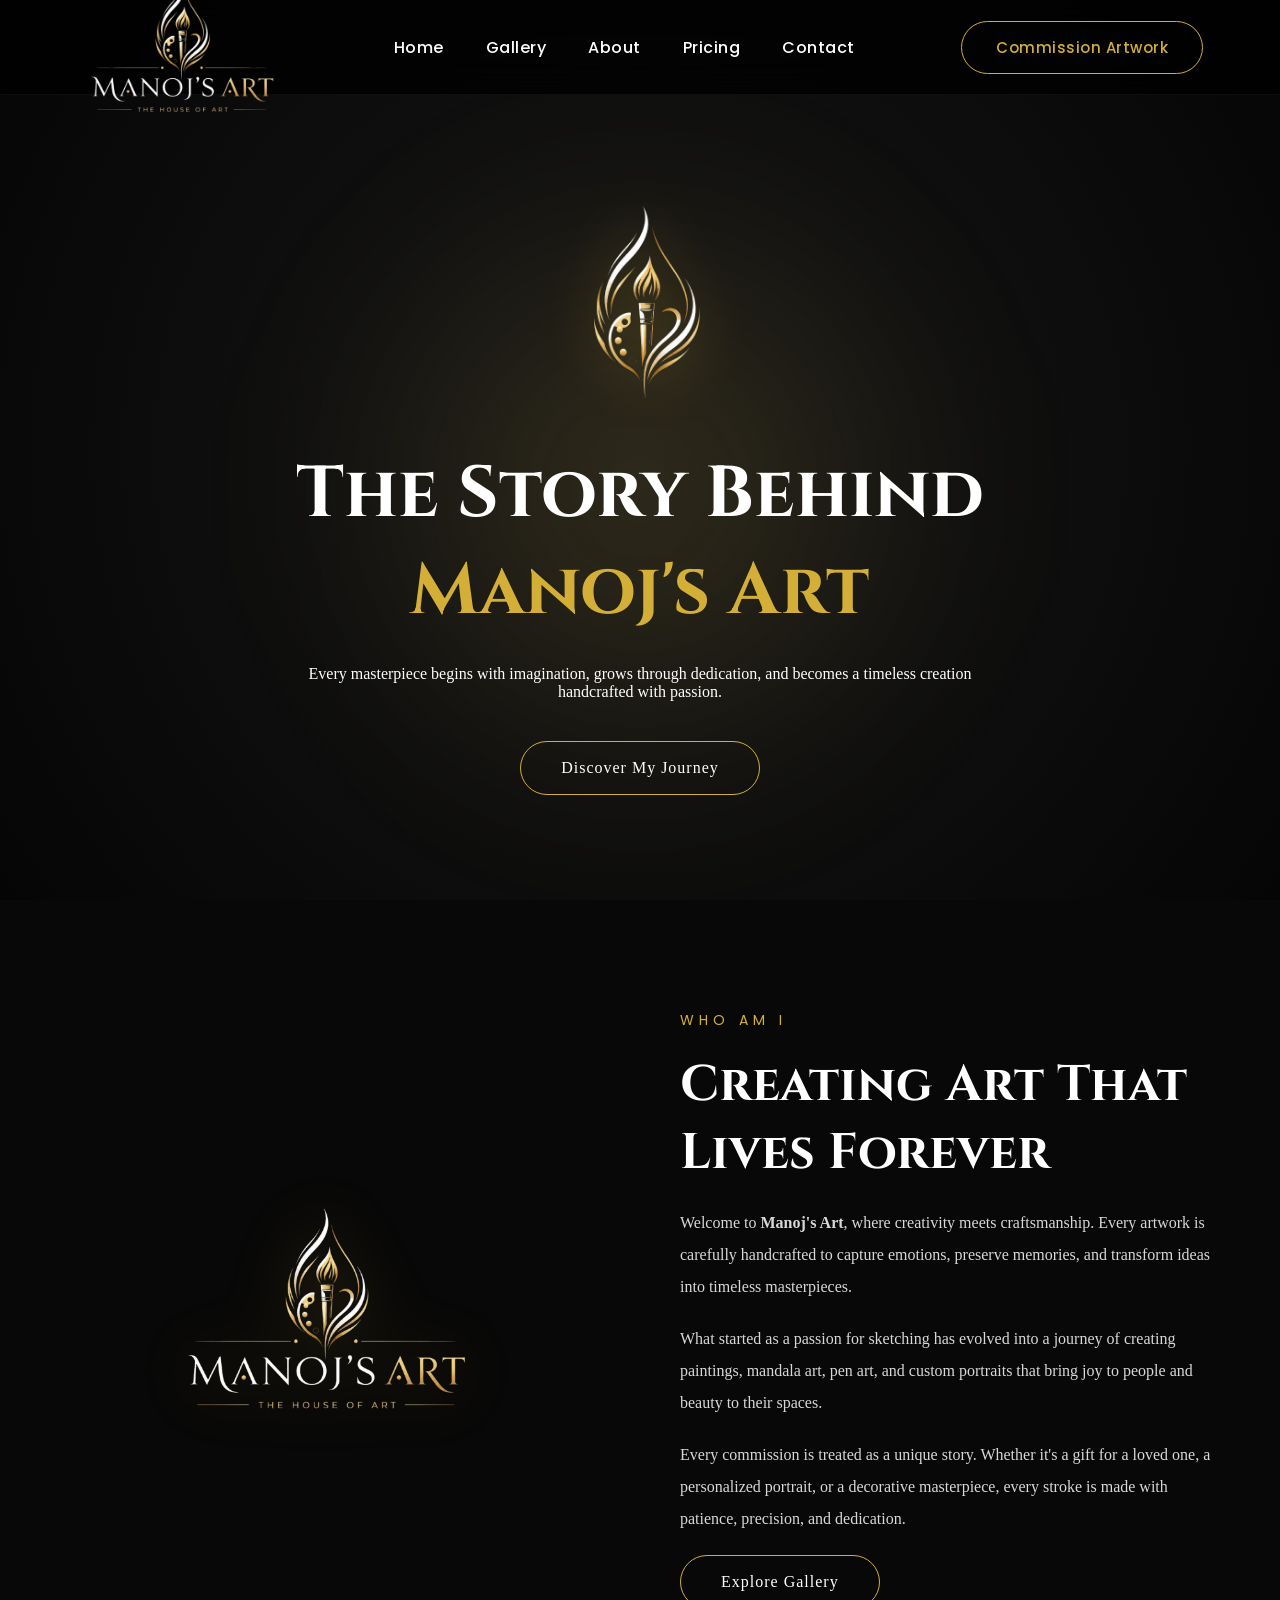
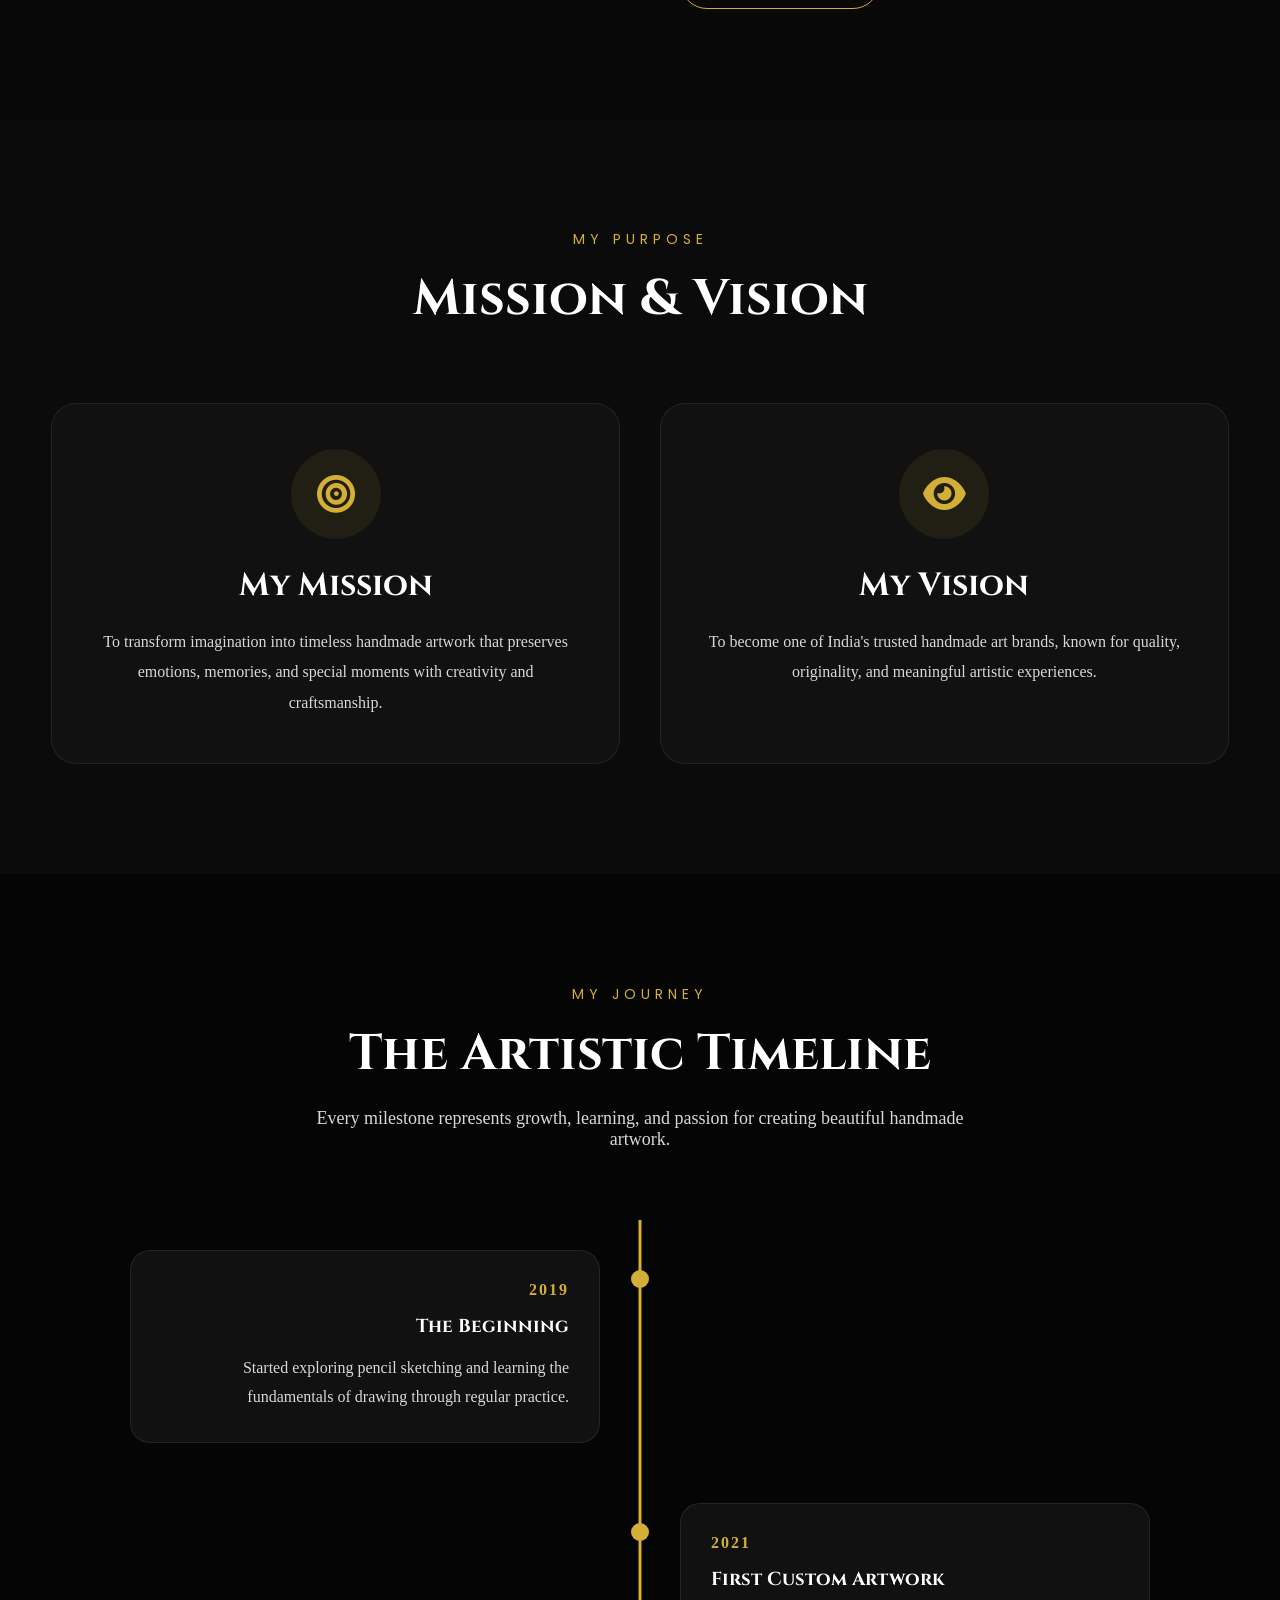
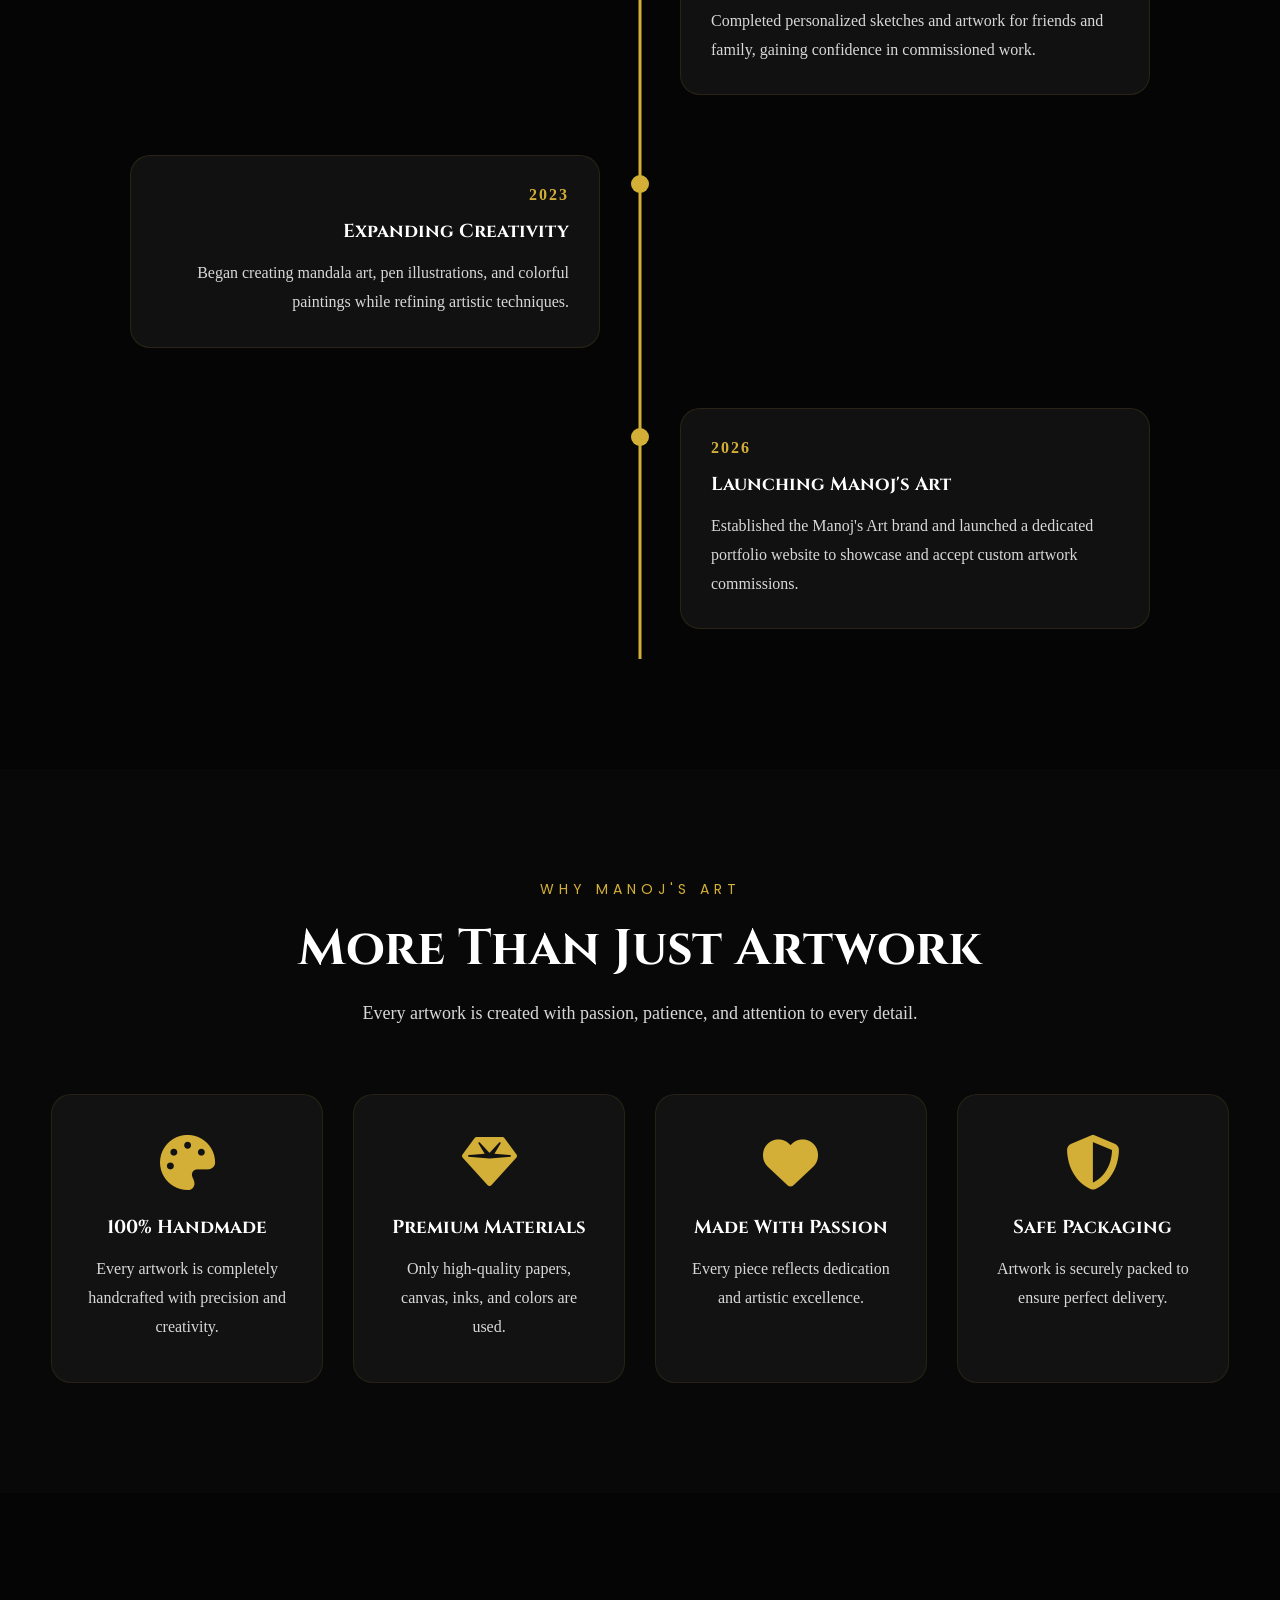
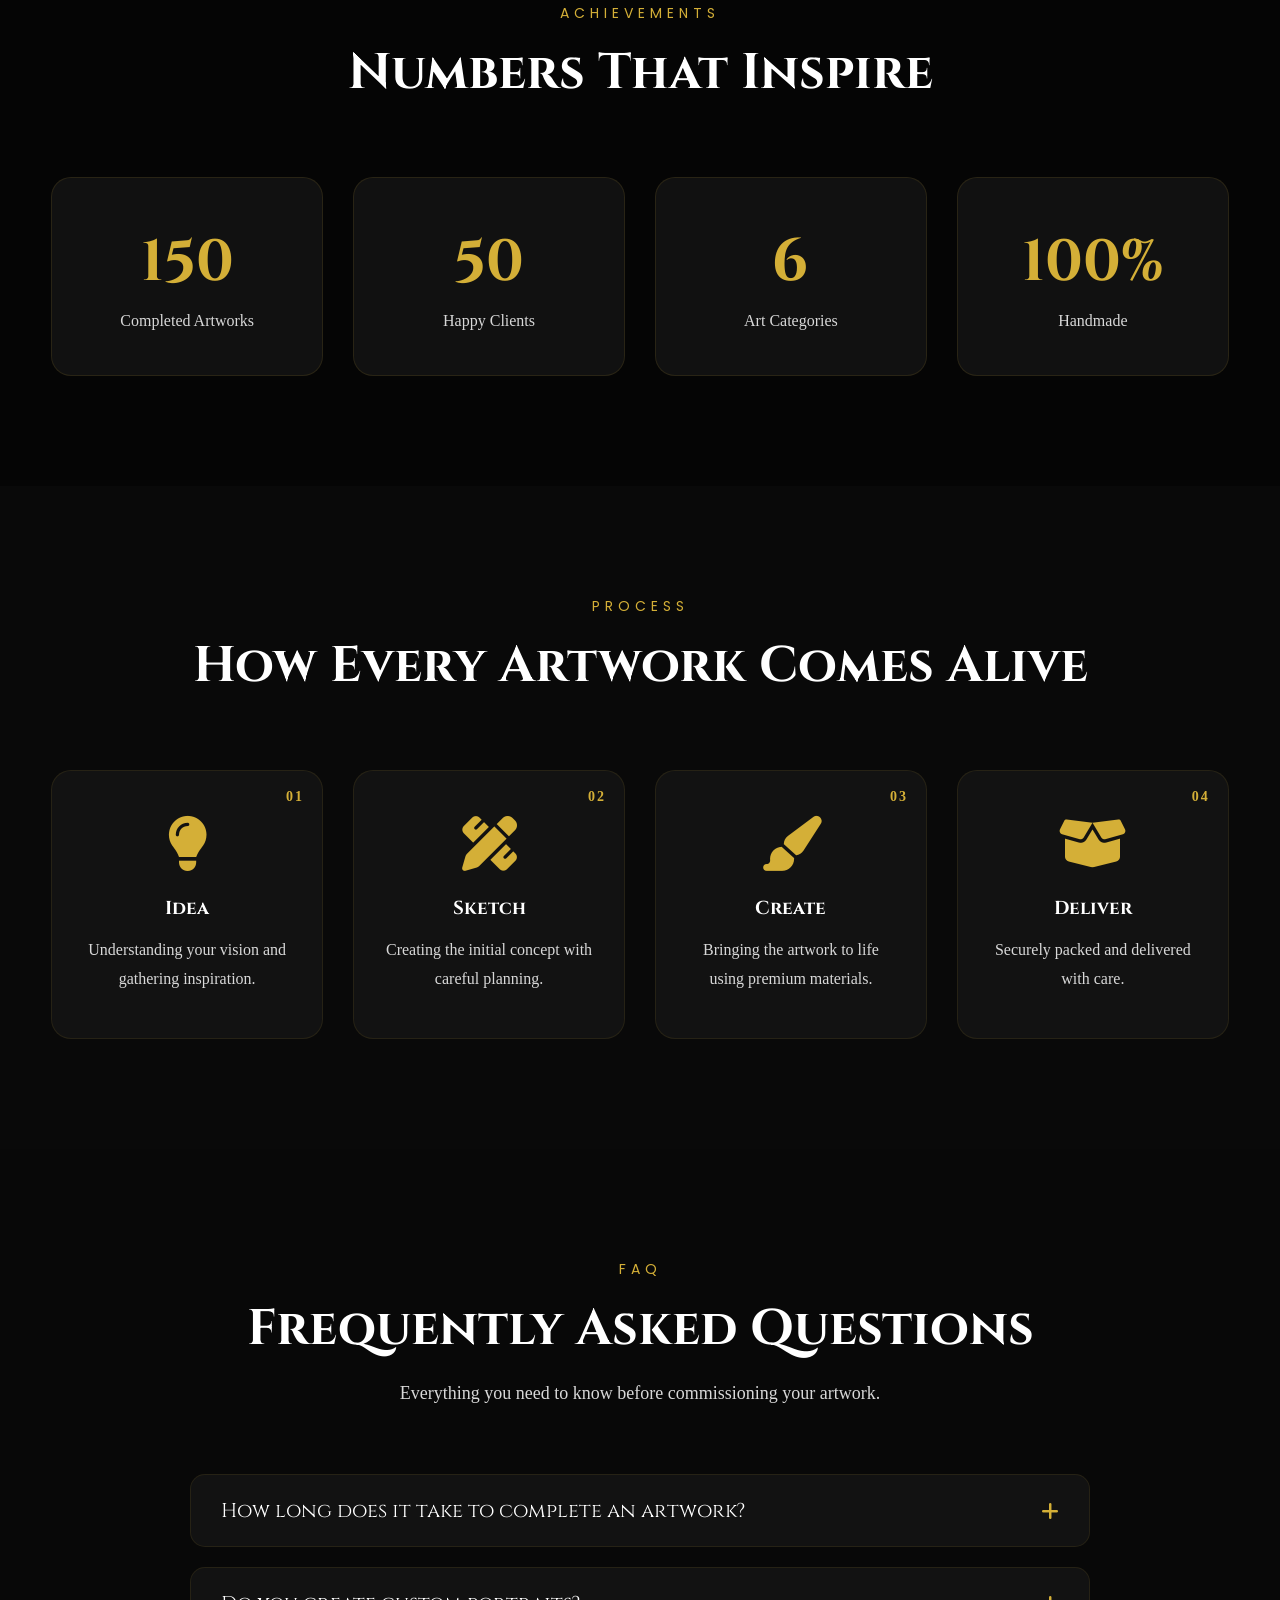
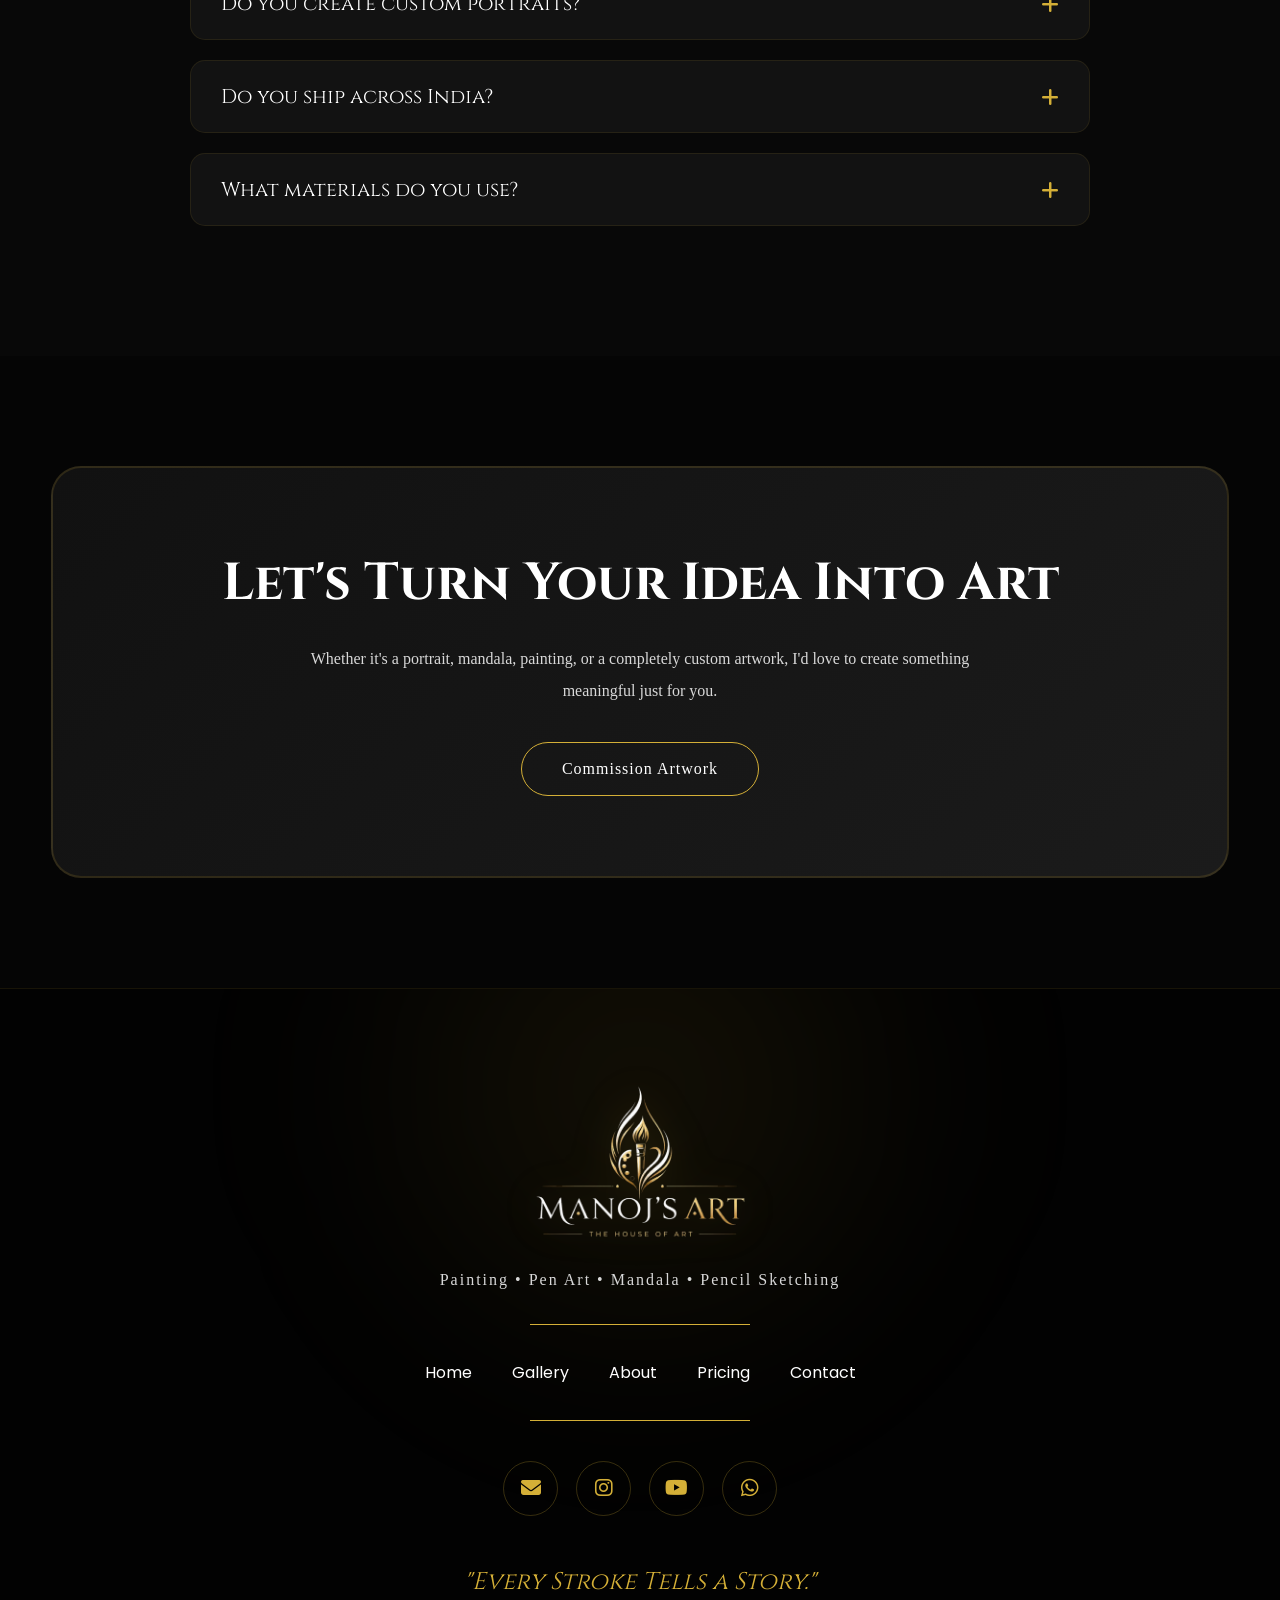
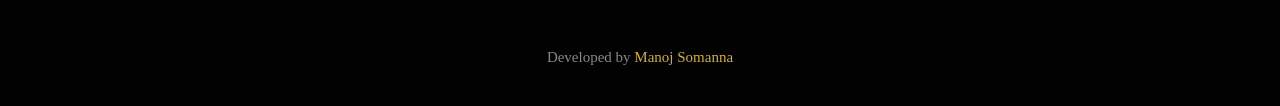
==== commit d4bcc48d: "first commit" ====
--- a/about.html
+++ b/about.html
@@ -834,7 +834,7 @@
 
 </a>
 
-<a href="https://www.instagram.com/artby_manoj" target="_blank">
+<a href="https://www.instagram.com/art_by.manoj?utm_source=ig_web_button_share_sheet&igsh=ZDNlZDc0MzIxNw==" target="_blank">
 
 <i class="fab fa-instagram"></i>
 
@@ -846,7 +846,7 @@
 
 </a>
 
-<a href="https://wa.me/919901811111" target="_blank">
+<a href="https://wa.me/919901811695" target="_blank">
 
 <i class="fab fa-whatsapp"></i>
 
@@ -862,7 +862,7 @@
 
 <div class="footer-copy">
 
-© 2026 <span>Manoj's Art</span>. All Rights Reserved.
+Developed by <span>Manoj Somanna</span>
 
 </div>
 
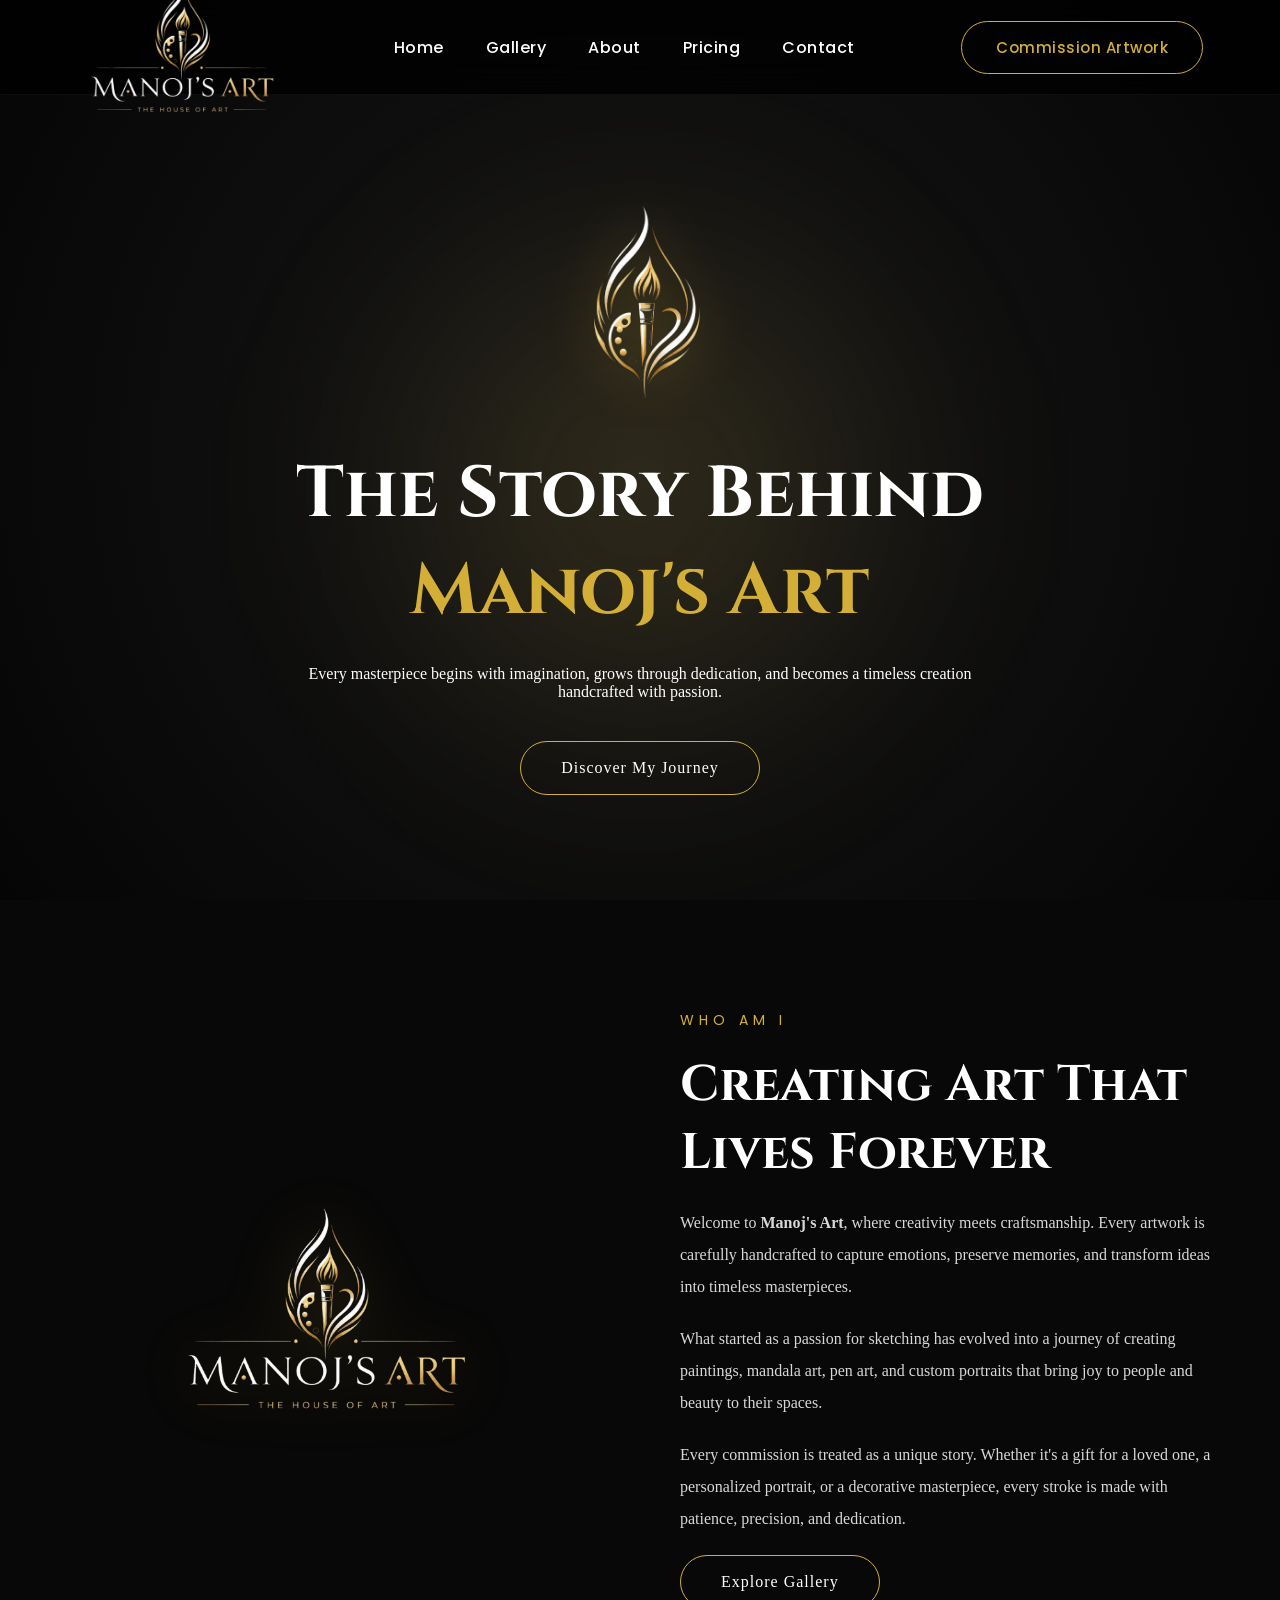
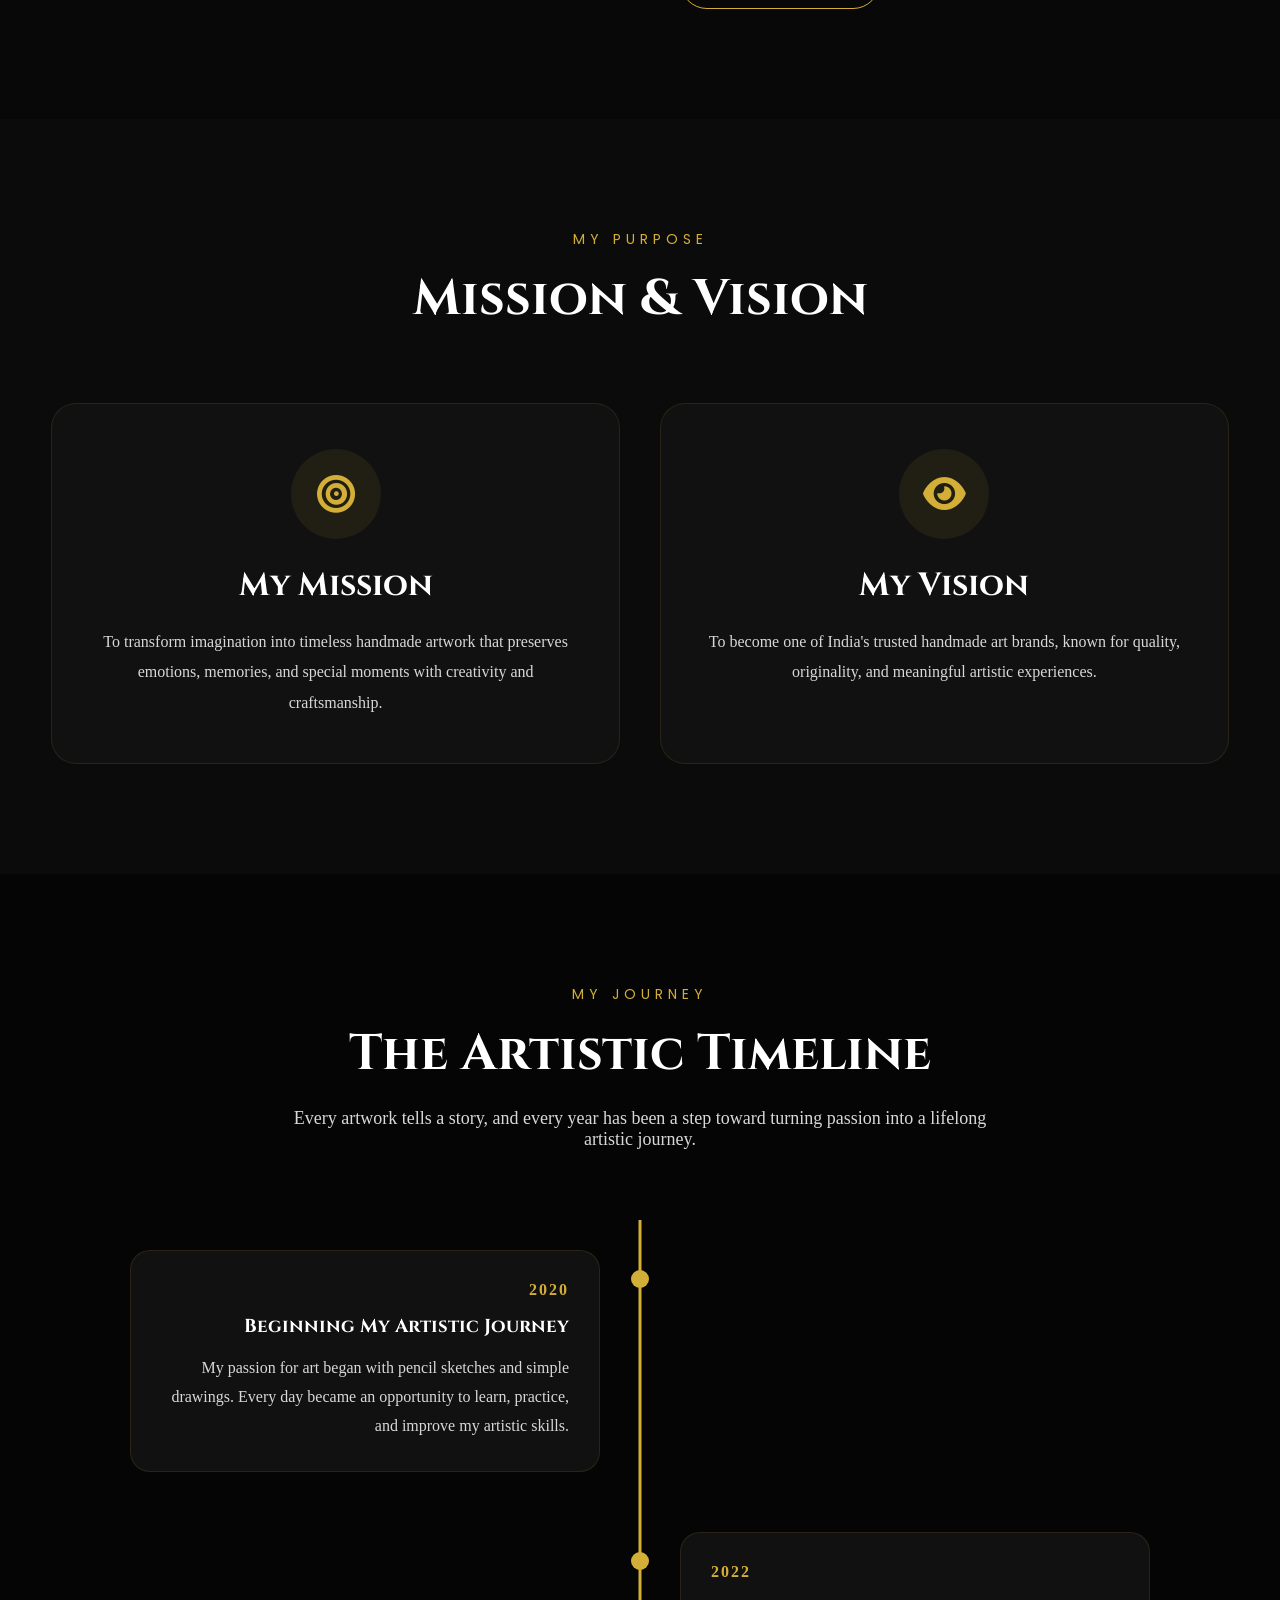
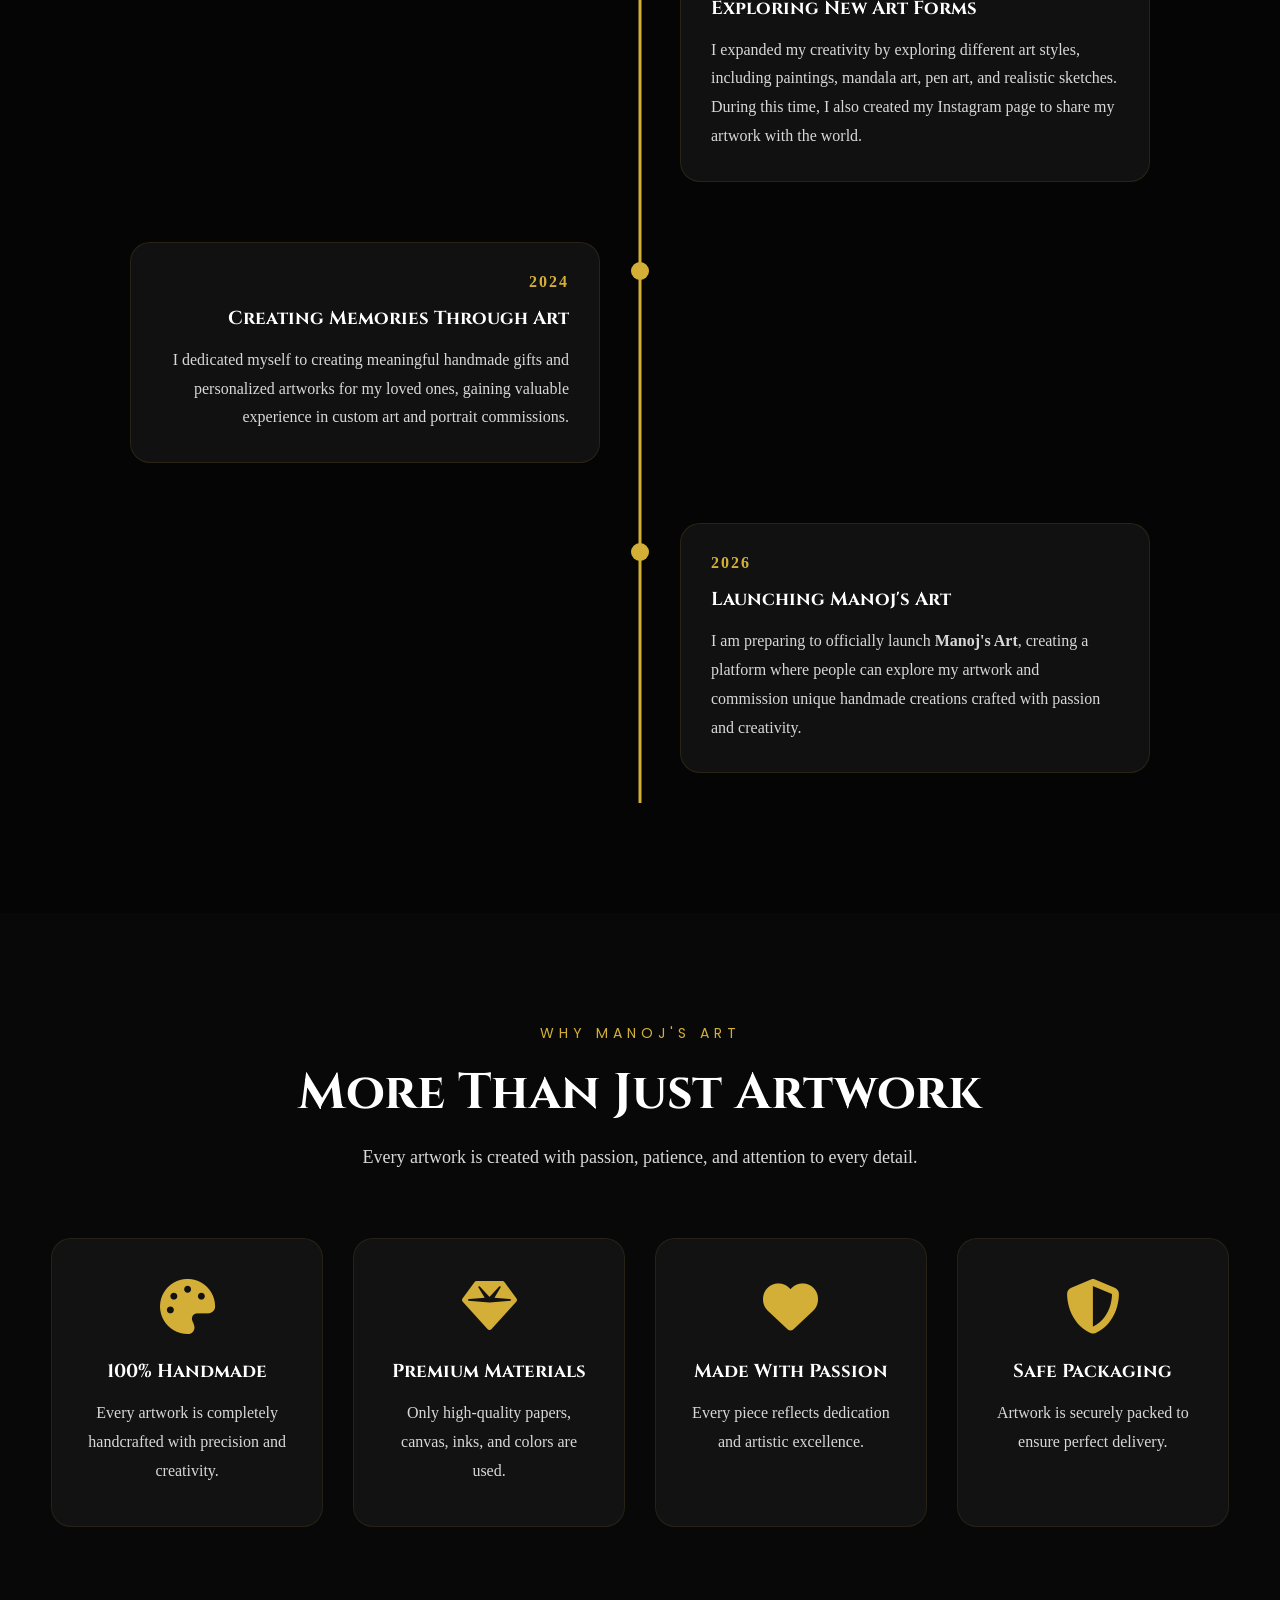
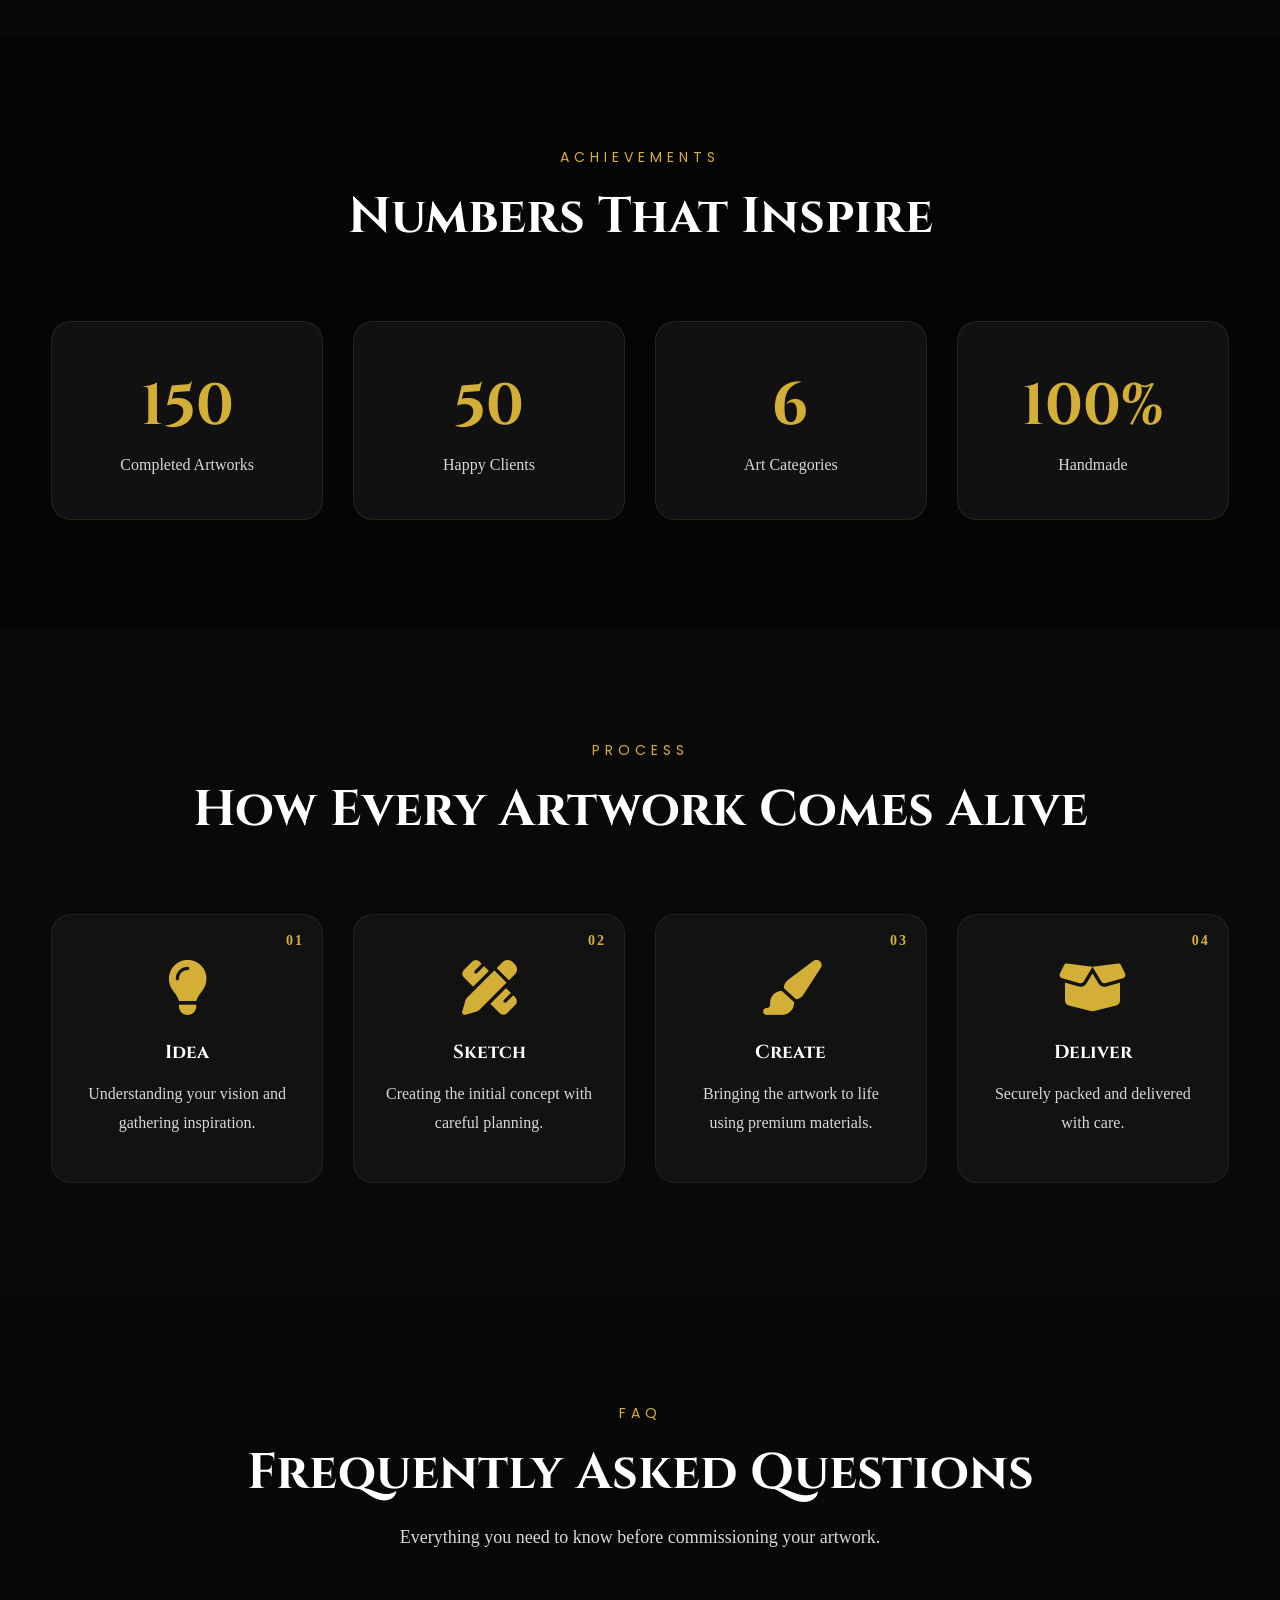
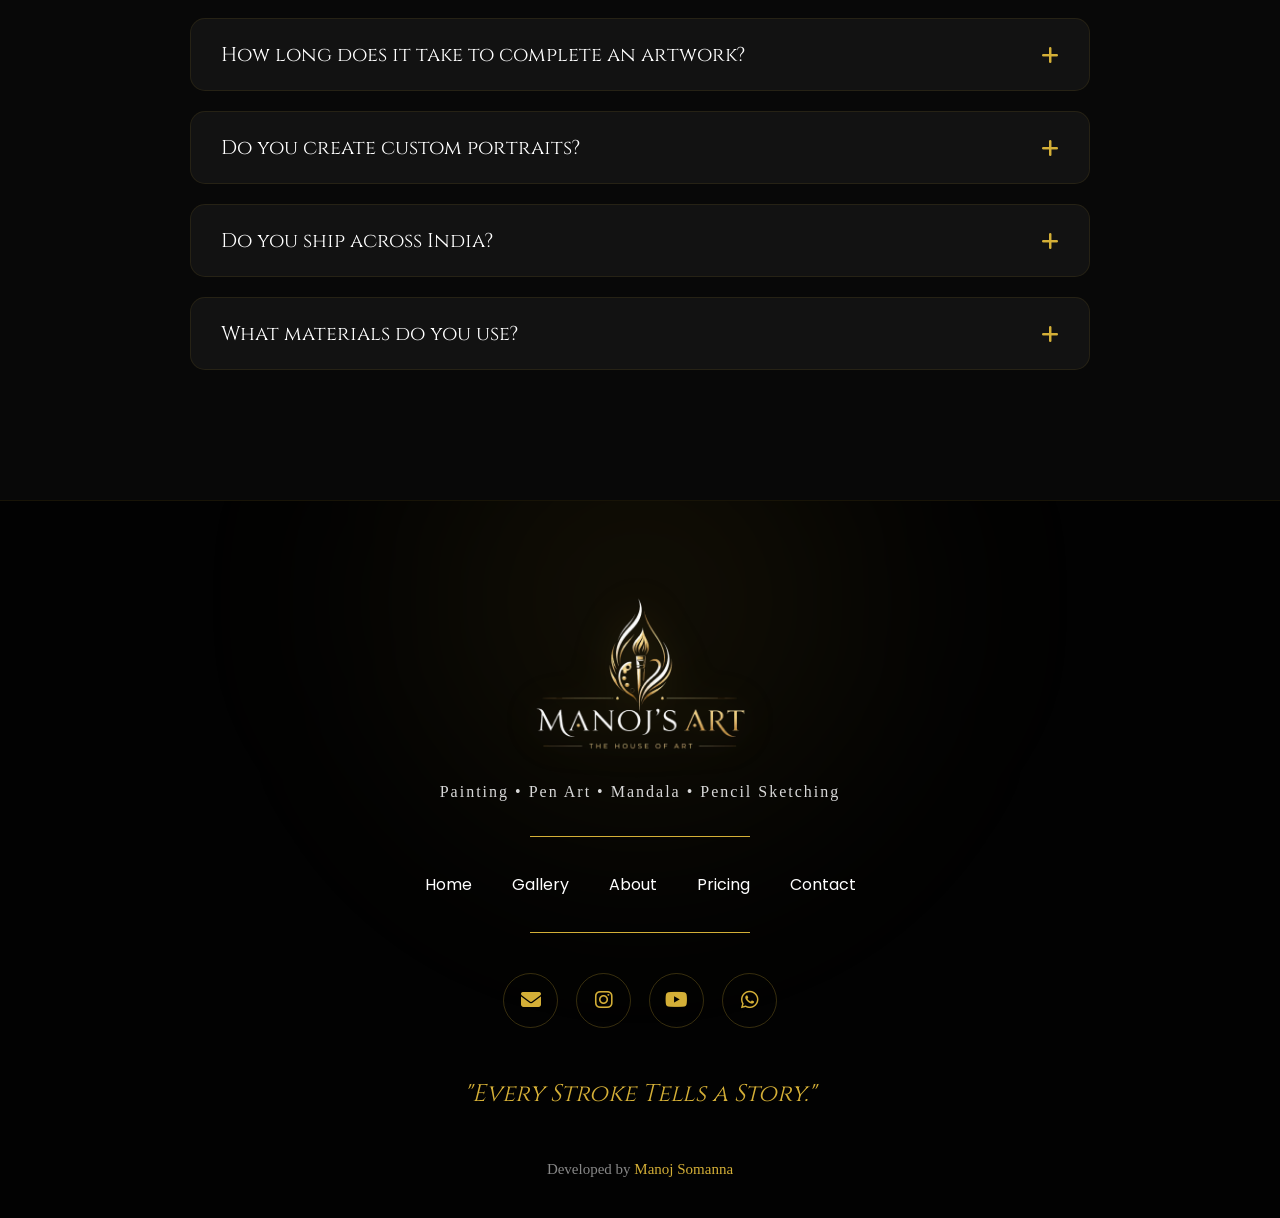
==== commit c0dde7f5: "first commit" ====
--- a/about.html
+++ b/about.html
@@ -288,7 +288,7 @@
 
 <p>
 
-Every milestone represents growth, learning, and passion for creating beautiful handmade artwork.
+Every artwork tells a story, and every year has been a step toward turning passion into a lifelong artistic journey.
 
 </p>
 
@@ -300,18 +300,16 @@
 
 <div class="timeline-content">
 
-<span>2019</span>
+<span>2020</span>
 
 <h3>
 
-The Beginning
-
+Beginning My Artistic Journey
 </h3>
 
 <p>
 
-Started exploring pencil sketching and learning the fundamentals of drawing through regular practice.
-
+ My passion for art began with pencil sketches and simple drawings. Every day became an opportunity to learn, practice, and improve my artistic skills.
 </p>
 
 </div>
@@ -322,17 +320,16 @@
 
 <div class="timeline-content">
 
-<span>2021</span>
+<span>2022</span>
 
 <h3>
 
-First Custom Artwork
-
+Exploring New Art Forms
 </h3>
 
 <p>
 
-Completed personalized sketches and artwork for friends and family, gaining confidence in commissioned work.
+            I expanded my creativity by exploring different art styles, including paintings, mandala art, pen art, and realistic sketches. During this time, I also created my Instagram page to share my artwork with the world.
 
 </p>
 
@@ -344,17 +341,16 @@
 
 <div class="timeline-content">
 
-<span>2023</span>
+<span>2024</span>
 
 <h3>
 
-Expanding Creativity
-
+Creating Memories Through Art
 </h3>
 
 <p>
 
-Began creating mandala art, pen illustrations, and colorful paintings while refining artistic techniques.
+            I dedicated myself to creating meaningful handmade gifts and personalized artworks for my loved ones, gaining valuable experience in custom art and portrait commissions.
 
 </p>
 
@@ -371,12 +367,11 @@
 <h3>
 
 Launching Manoj's Art
-
 </h3>
 
 <p>
 
-Established the Manoj's Art brand and launched a dedicated portfolio website to showcase and accept custom artwork commissions.
+            I am preparing to officially launch <strong>Manoj's Art</strong>, creating a platform where people can explore my artwork and commission unique handmade creations crafted with passion and creativity.
 
 </p>
 
@@ -753,42 +748,6 @@
 
 
 <!--=====================================
-        CALL TO ACTION
-======================================-->
-
-<section class="about-cta reveal">
-
-<div class="container">
-
-<div class="cta-box">
-
-<h2>
-
-Let's Turn Your Idea Into Art
-
-</h2>
-
-<p>
-
-Whether it's a portrait, mandala, painting, or a completely custom artwork, I'd love to create something meaningful just for you.
-
-</p>
-
-<a href="contact.html" class="btn">
-
-Commission Artwork
-
-</a>
-
-</div>
-
-</div>
-
-</section>
-
-
-
-<!--=====================================
                 FOOTER
 ======================================-->
 
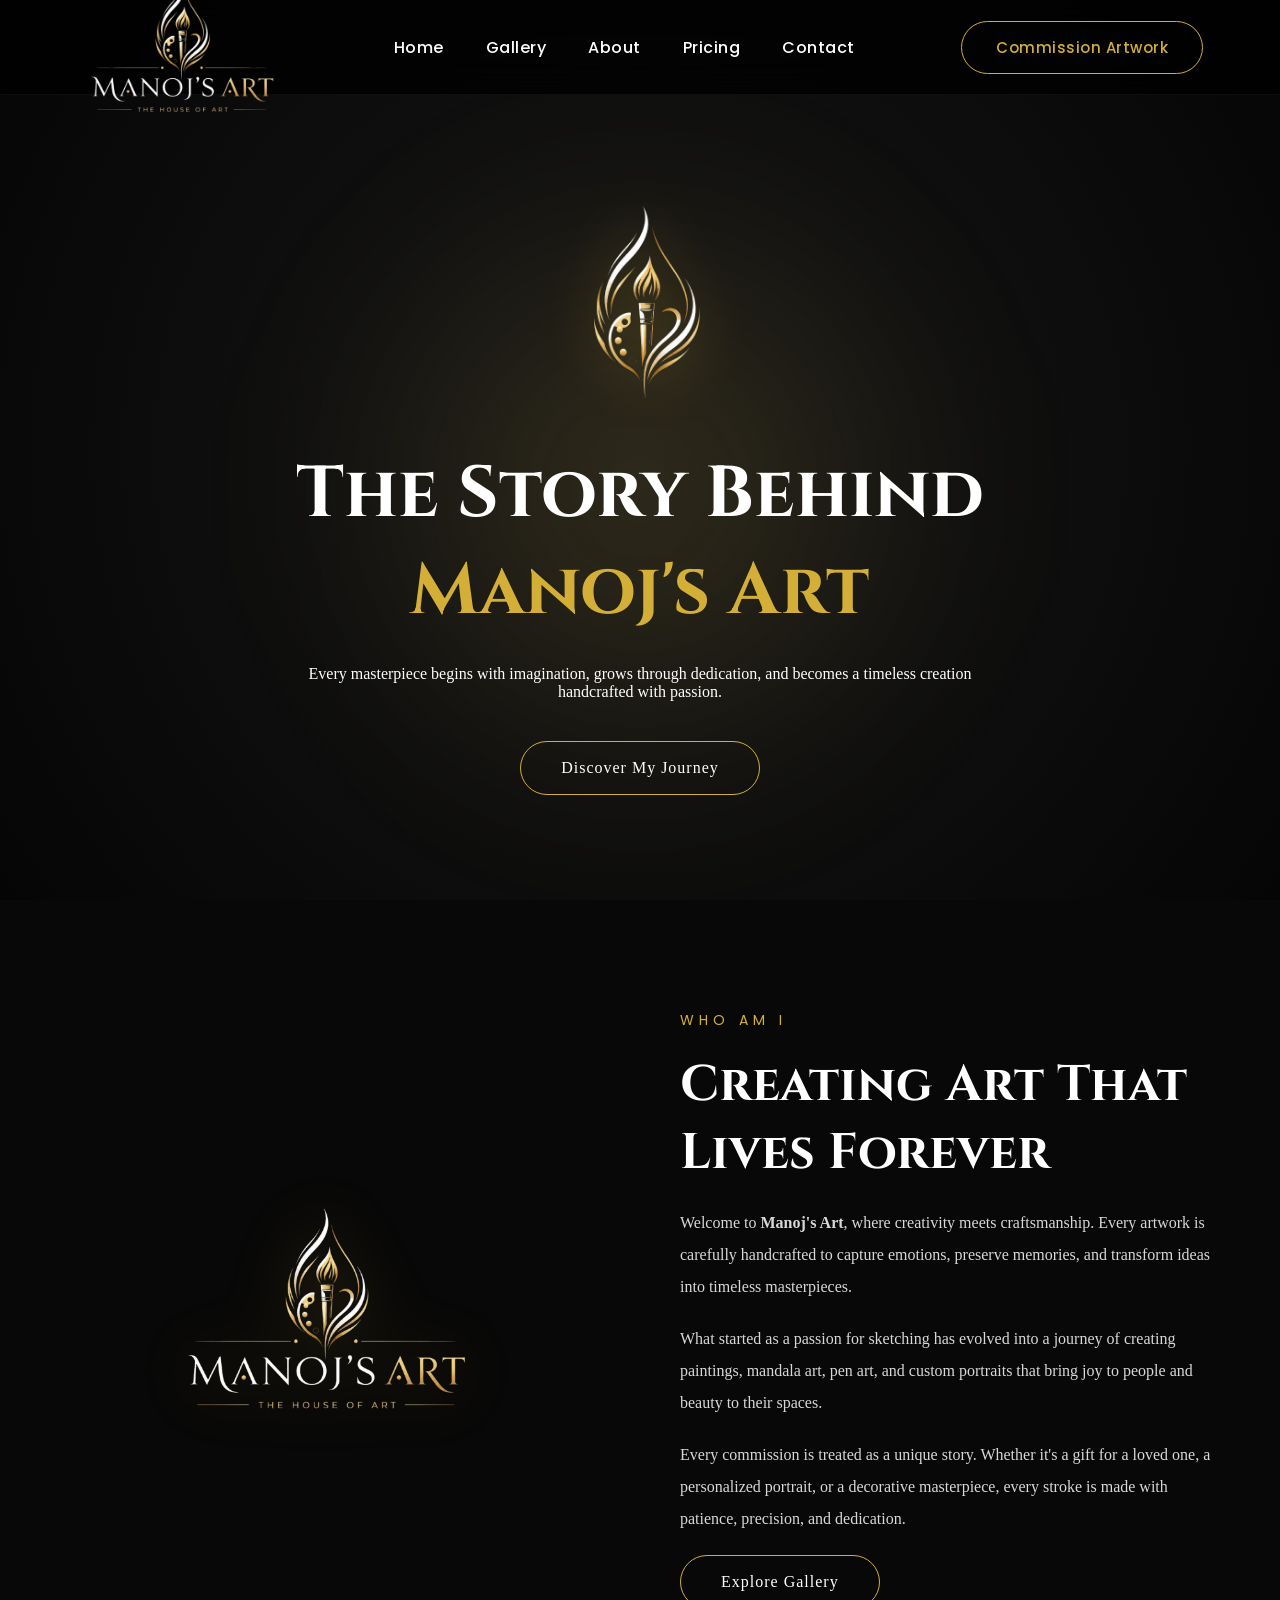
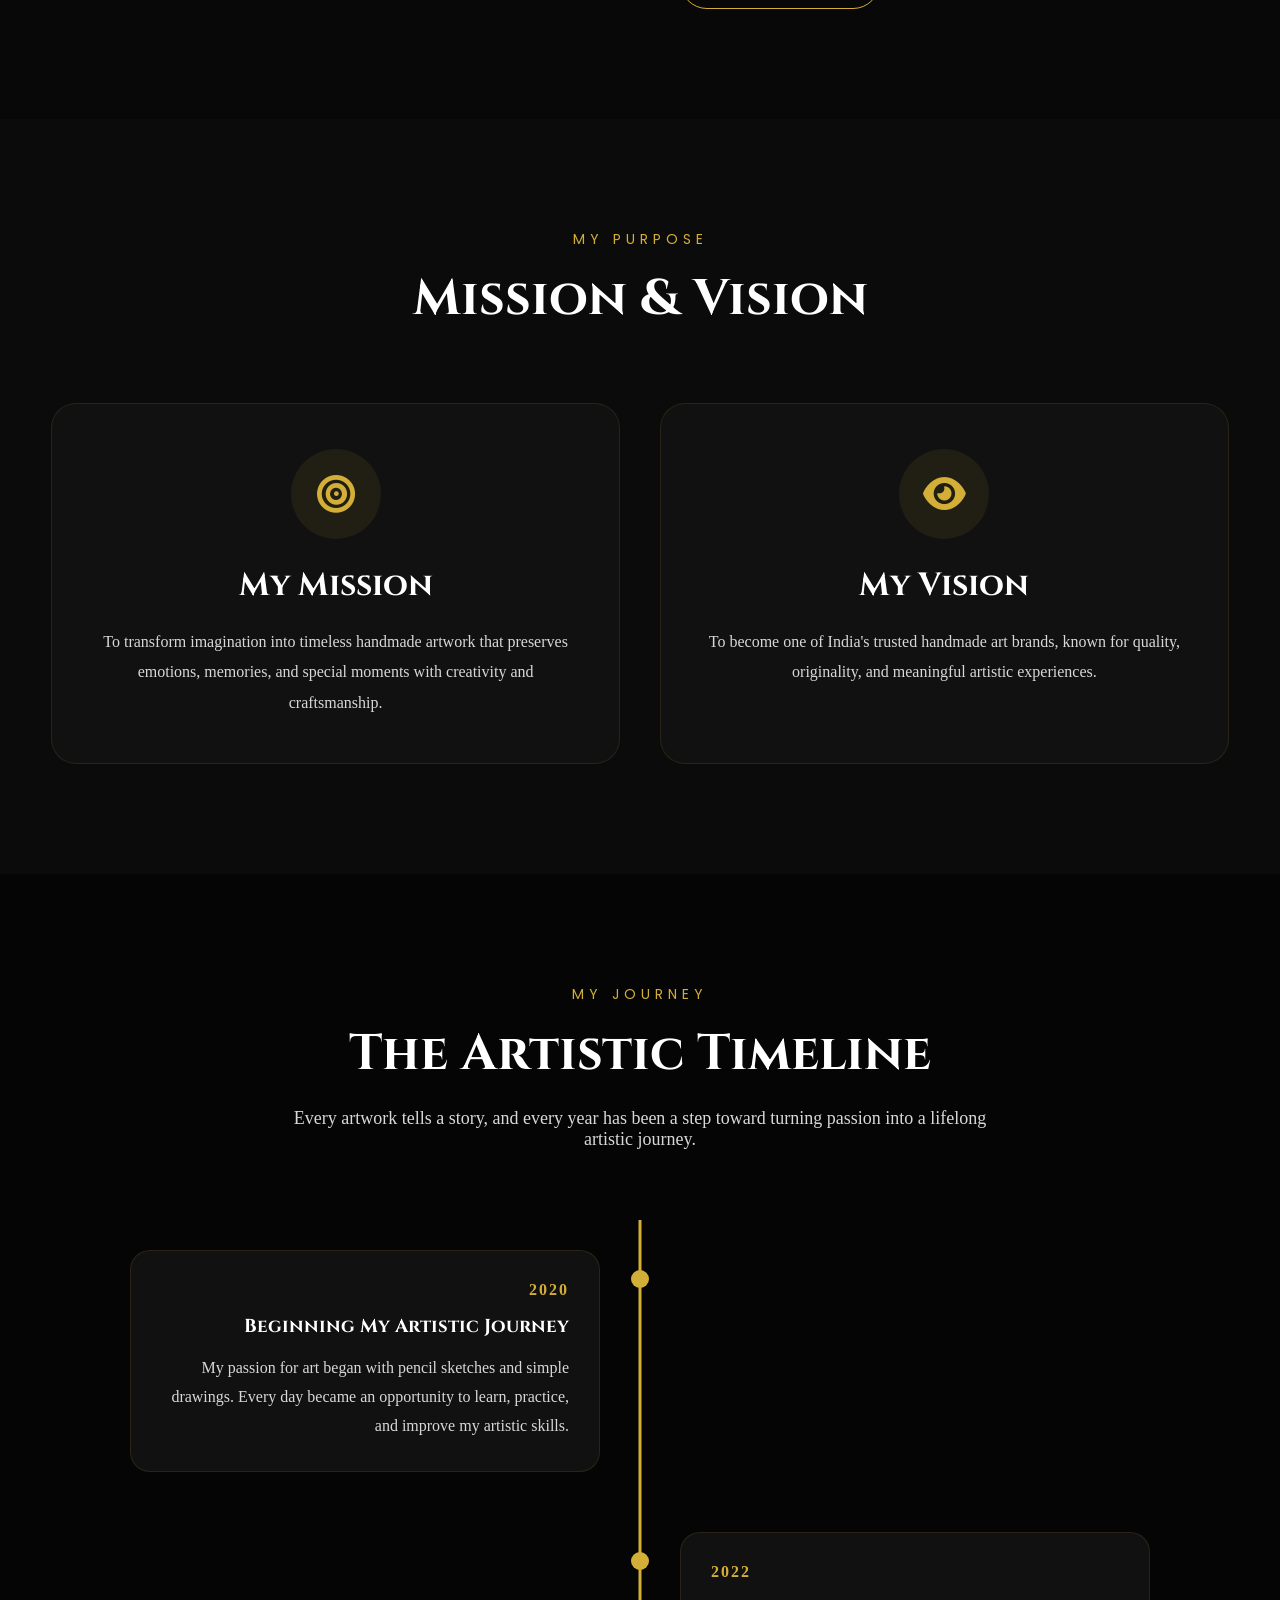
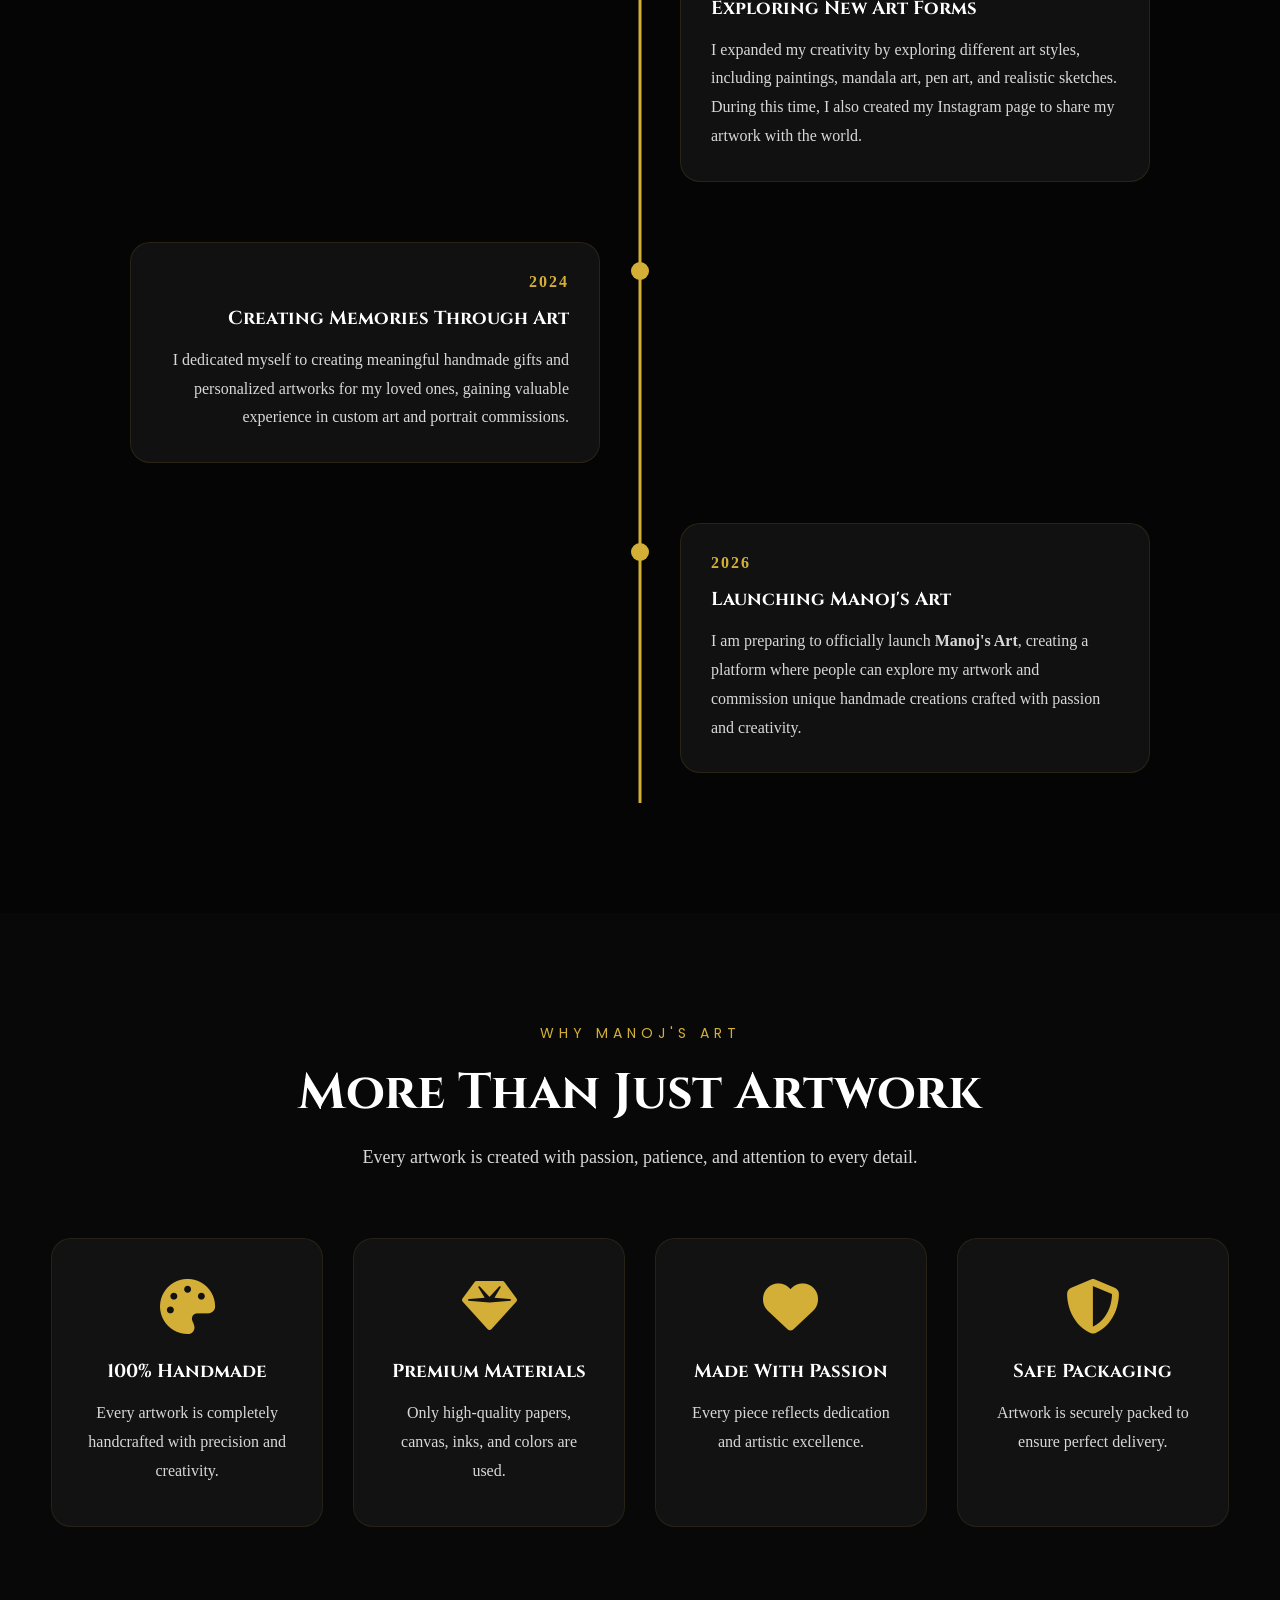
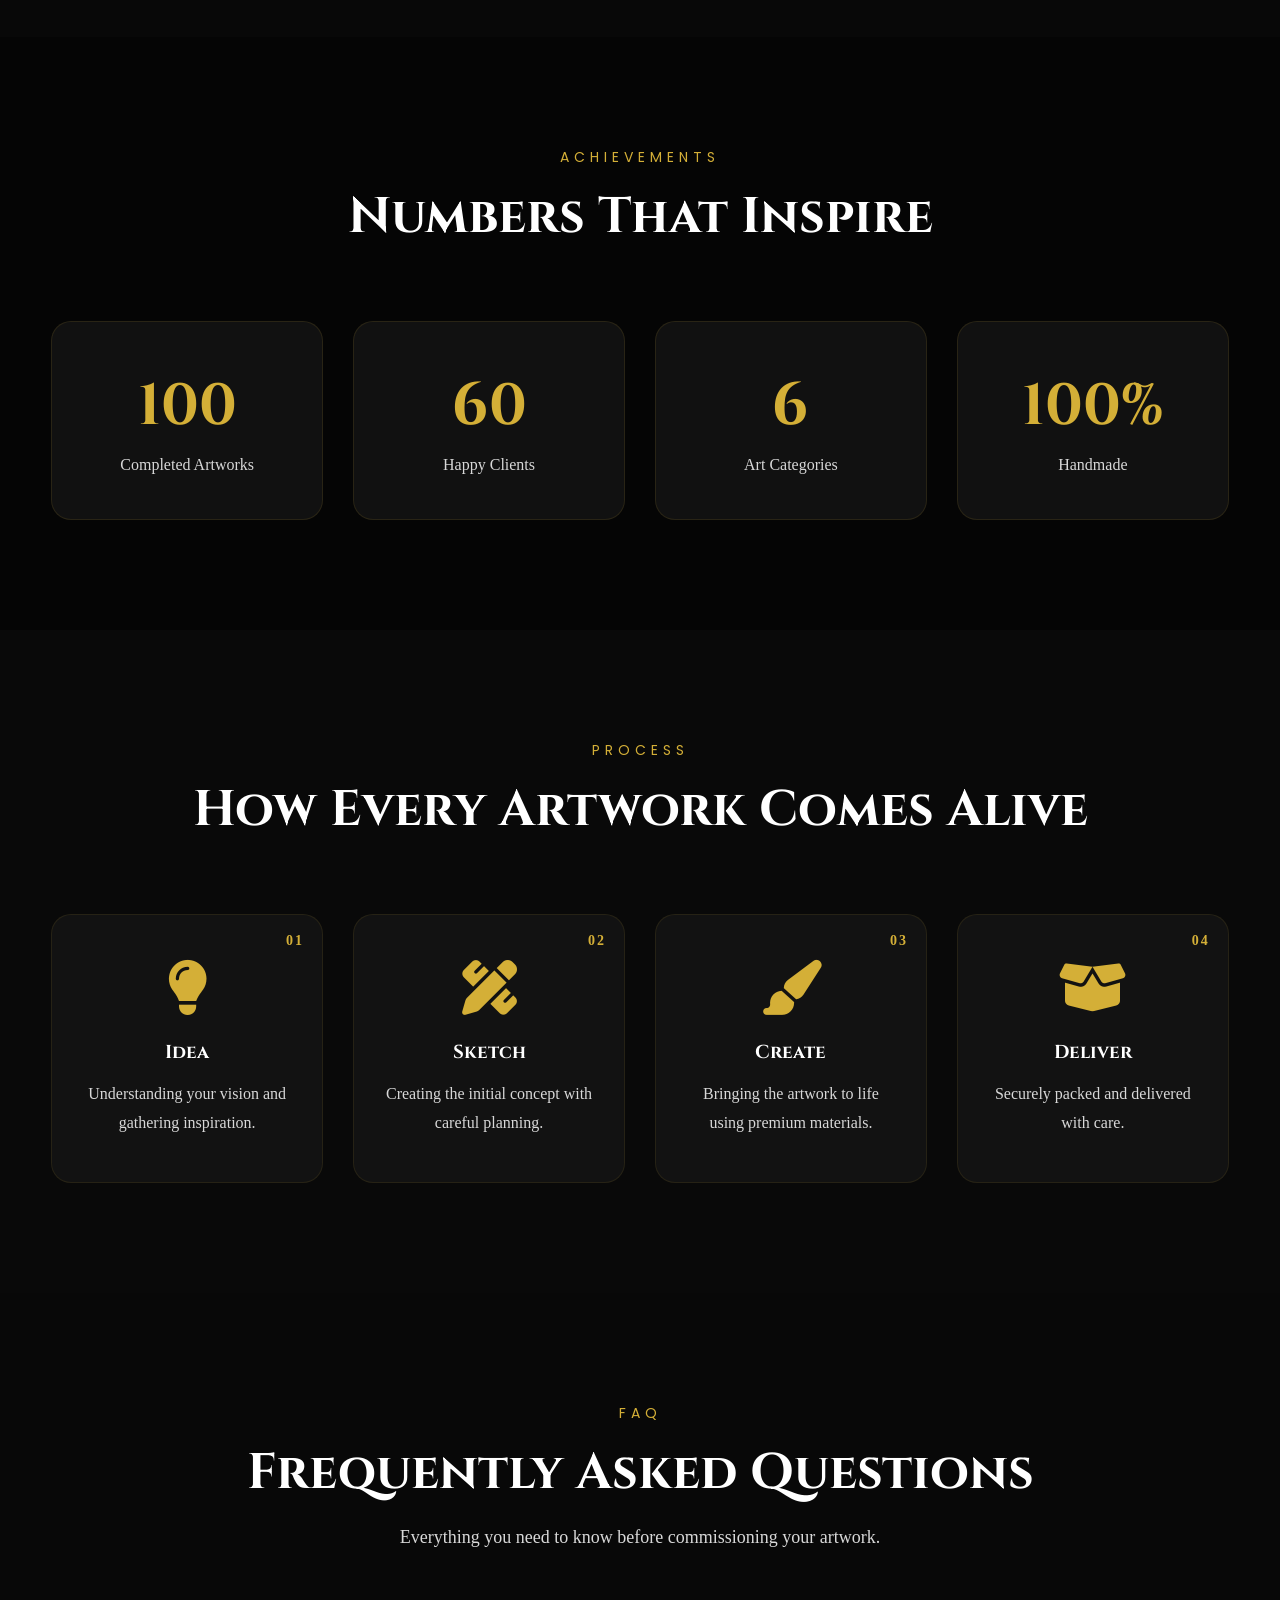
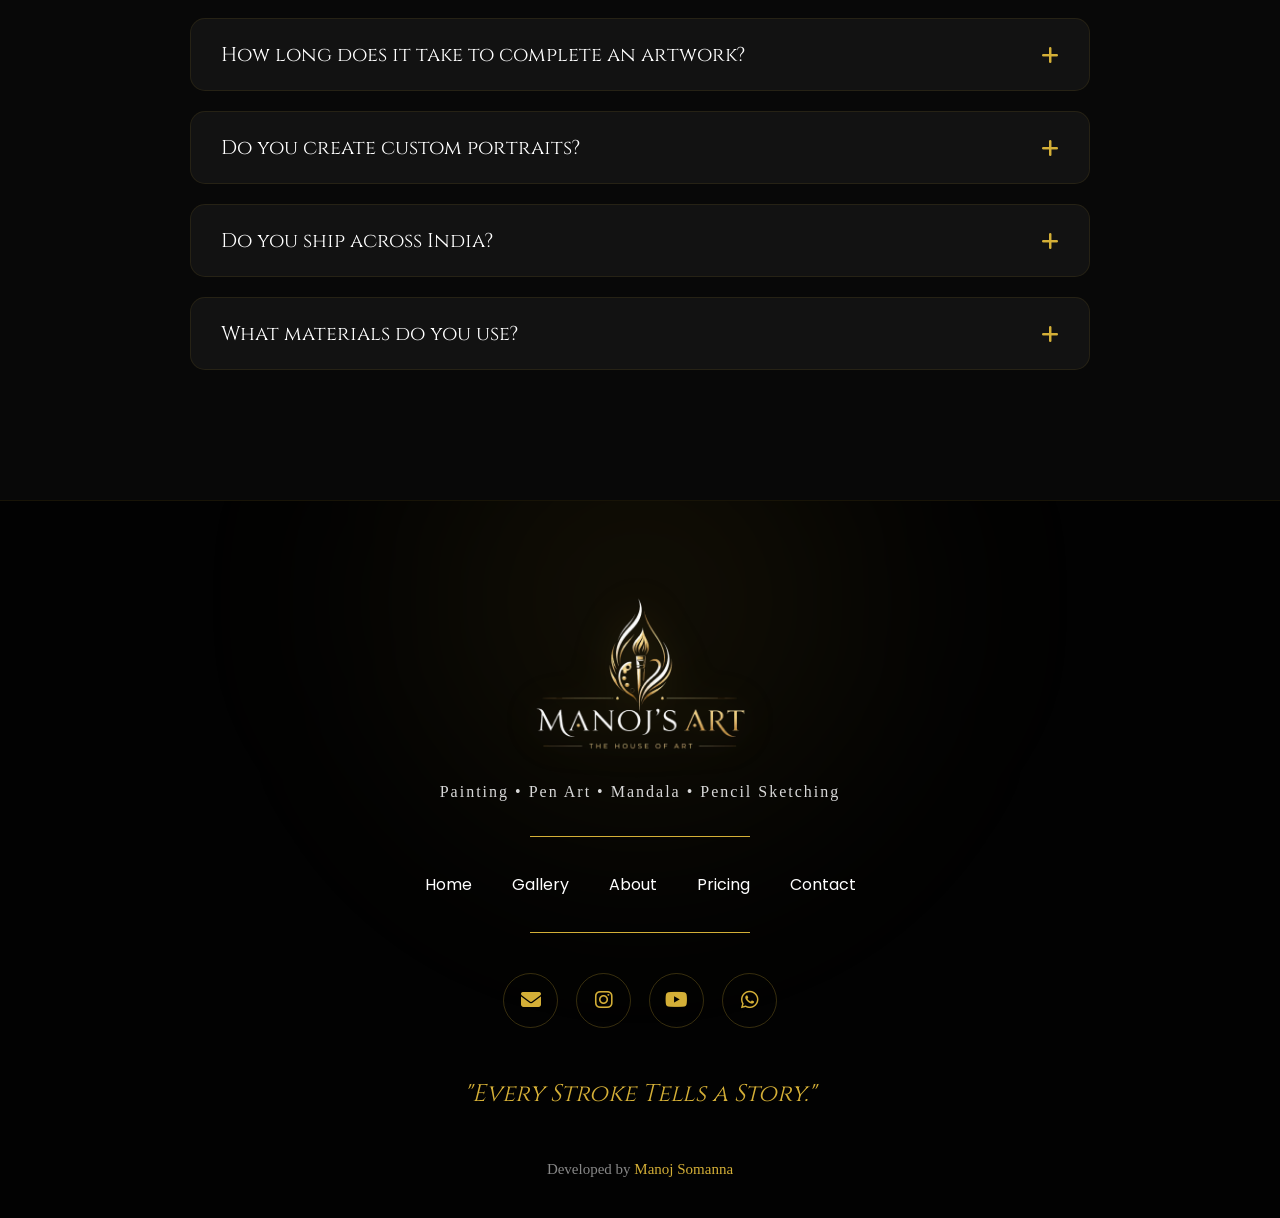
==== commit 6b3a19f0: "first commit" ====
--- a/about.html
+++ b/about.html
@@ -470,7 +470,7 @@
 
 <div class="achievement-box">
 
-<h2 class="counter" data-target="150">0</h2>
+<h2 class="counter" data-target="100">0</h2>
 
 <p>Completed Artworks</p>
 
@@ -478,7 +478,7 @@
 
 <div class="achievement-box">
 
-<h2 class="counter" data-target="50">0</h2>
+<h2 class="counter" data-target="60">0</h2>
 
 <p>Happy Clients</p>
 
@@ -757,7 +757,9 @@
 
 <div class="footer-logo">
 
-<img src="images/off_logo.png" alt="Manoj's Art">
+<img src="images/off_logo.png"
+
+alt="Manoj's Art">
 
 </div>
 
@@ -771,12 +773,13 @@
 
 <ul class="footer-menu">
 
-<li><a href="index.html">Home</a></li>
+<li><a href="#home">Home</a></li>
 
 <li><a href="gallery.html">Gallery</a></li>
 
 <li><a href="about.html">About</a></li>
 
+
 <li><a href="pricing.html">Pricing</a></li>
 
 <li><a href="contact.html">Contact</a></li>
@@ -793,19 +796,25 @@
 
 </a>
 
-<a href="https://www.instagram.com/art_by.manoj?utm_source=ig_web_button_share_sheet&igsh=ZDNlZDc0MzIxNw==" target="_blank">
+<a href="https://www.instagram.com/art_by.manoj?utm_source=ig_web_button_share_sheet&igsh=ZDNlZDc0MzIxNw=="
+
+target="_blank">
 
 <i class="fab fa-instagram"></i>
 
 </a>
 
-<a href="https://www.youtube.com/@artby-manoj" target="_blank">
+<a href="https://www.youtube.com/@artby-manoj"
+
+target="_blank">
 
 <i class="fab fa-youtube"></i>
 
 </a>
 
-<a href="https://wa.me/919901811695" target="_blank">
+<a href="https://wa.me/919901811695"
+
+target="_blank">
 
 <i class="fab fa-whatsapp"></i>
 
@@ -821,7 +830,15 @@
 
 <div class="footer-copy">
 
-Developed by <span>Manoj Somanna</span>
+Developed by
+
+<span>
+
+Manoj Somanna
+
+</span>
+
+
 
 </div>
 
@@ -833,10 +850,9 @@
 
 <a href="#" id="topBtn">
 
-<i class="fas fa-arrow-up"></i>
-
-</a>
-
+    <i class="fas fa-arrow-up"></i>
+
+</a>
 <script src="js/script.js"></script>
 
 </body>
--- a/css/style.css
+++ b/css/style.css
@@ -5289,4 +5289,3882 @@
 
 }
 
+}
+
+/*==================================================
+                GALLERY HERO
+==================================================*/
+
+.gallery-hero{
+
+    min-height:75vh;
+
+    display:flex;
+
+    justify-content:center;
+
+    align-items:center;
+
+    text-align:center;
+
+    padding:130px 20px 70px;
+
+    position:relative;
+
+    overflow:hidden;
+
+    background:
+        radial-gradient(
+            circle at center,
+            #1b1b1b,
+            #070707 60%,
+            #000
+        );
+
+}
+
+.gallery-hero::before{
+
+    content:"";
+
+    position:absolute;
+
+    width:650px;
+
+    height:650px;
+
+    border-radius:50%;
+
+    background:
+        radial-gradient(
+            rgba(212,175,55,.14),
+            transparent 70%
+        );
+
+    filter:blur(90px);
+
+}
+
+.gallery-hero-content{
+
+    position:relative;
+
+    z-index:2;
+
+    max-width:900px;
+
+    margin:auto;
+
+}
+
+.gallery-hero-logo{
+
+    width:180px;
+
+    display:block;
+
+    margin:0 auto 30px;
+
+    filter:
+        drop-shadow(
+            0 0 30px
+            rgba(212,175,55,.25)
+        );
+
+}
+
+.gallery-hero h1{
+
+    font-family:"Cinzel",serif;
+
+    font-size:70px;
+
+    line-height:1.2;
+
+    margin:20px 0;
+
+}
+
+.gallery-hero h1 span{
+
+    display:block;
+
+    color:#D4AF37;
+
+}
+
+.gallery-hero p{
+
+    max-width:700px;
+
+    margin:0 auto;
+
+    color:#d8d8d8;
+
+    font-size:18px;
+
+    line-height:1.9;
+
+}
+
+
+/*==================================================
+                GALLERY SECTION
+==================================================*/
+
+.gallery-section{
+
+    background:#060606;
+
+    position:relative;
+
+}
+
+.gallery-filters{
+
+    display:flex;
+
+    justify-content:center;
+
+    flex-wrap:wrap;
+
+    gap:15px;
+
+    margin-bottom:55px;
+
+}
+
+.filter-btn{
+
+    background:#111;
+
+    color:#ddd;
+
+    border:1px solid rgba(212,175,55,.2);
+
+    padding:12px 25px;
+
+    border-radius:50px;
+
+    cursor:pointer;
+
+    font-size:15px;
+
+    transition:.35s;
+
+}
+
+.filter-btn:hover,
+
+.filter-btn.active{
+
+    background:#D4AF37;
+
+    color:#000;
+
+    border-color:#D4AF37;
+
+}
+
+
+/*==================================================
+                GALLERY GRID
+==================================================*/
+
+.gallery-grid{
+
+    display:grid;
+
+    grid-template-columns:
+        repeat(3,1fr);
+
+    gap:30px;
+
+}
+
+
+/*==================================================
+                GALLERY CARD
+==================================================*/
+
+.gallery-card{
+
+    background:#111;
+
+    border-radius:20px;
+
+    overflow:hidden;
+
+    border:1px solid rgba(255,255,255,.06);
+
+    transition:.45s;
+
+}
+
+.gallery-card:hover{
+
+    transform:translateY(-10px);
+
+    border-color:#D4AF37;
+
+    box-shadow:
+        0 25px 50px
+        rgba(212,175,55,.15);
+
+}
+
+
+/*==================================================
+                IMAGE
+==================================================*/
+
+.gallery-image{
+
+    height:380px;
+
+    position:relative;
+
+    overflow:hidden;
+
+}
+
+.gallery-image img{
+
+    width:100%;
+
+    height:100%;
+
+    object-fit:cover;
+
+    display:block;
+
+    transition:.7s ease;
+
+}
+
+.gallery-card:hover
+.gallery-image img{
+
+    transform:scale(1.08);
+
+}
+
+
+/*==================================================
+                OVERLAY
+==================================================*/
+
+.gallery-overlay{
+
+    position:absolute;
+
+    inset:0;
+
+    background:
+        rgba(0,0,0,.55);
+
+    display:flex;
+
+    justify-content:center;
+
+    align-items:center;
+
+    opacity:0;
+
+    transition:.4s;
+
+}
+
+.gallery-card:hover
+.gallery-overlay{
+
+    opacity:1;
+
+}
+
+.view-image{
+
+    width:60px;
+
+    height:60px;
+
+    border-radius:50%;
+
+    border:1px solid #D4AF37;
+
+    background:rgba(0,0,0,.7);
+
+    color:#D4AF37;
+
+    font-size:20px;
+
+    cursor:pointer;
+
+    transition:.3s;
+
+}
+
+.view-image:hover{
+
+    background:#D4AF37;
+
+    color:#000;
+
+    transform:scale(1.1);
+
+}
+
+
+/*==================================================
+                INFO
+==================================================*/
+
+.gallery-info{
+
+    padding:25px;
+
+}
+
+.gallery-info span{
+
+    color:#D4AF37;
+
+    font-size:13px;
+
+    text-transform:uppercase;
+
+    letter-spacing:2px;
+
+}
+
+.gallery-info h3{
+
+    font-family:"Cinzel",serif;
+
+    font-size:23px;
+
+    margin:10px 0;
+
+}
+
+.gallery-info p{
+
+    color:#999;
+
+    margin-bottom:15px;
+
+}
+
+.gallery-info strong{
+
+    color:#D4AF37;
+
+    font-size:18px;
+
+}
+
+
+/*==================================================
+                RESPONSIVE
+==================================================*/
+
+@media(max-width:992px){
+
+.gallery-grid{
+
+    grid-template-columns:
+        repeat(2,1fr);
+
+}
+
+.gallery-hero h1{
+
+    font-size:55px;
+
+}
+
+}
+
+@media(max-width:768px){
+
+.gallery-hero{
+
+    min-height:70vh;
+
+    padding:
+        110px 20px 60px;
+
+}
+
+.gallery-hero-logo{
+
+    width:150px;
+
+}
+
+.gallery-hero h1{
+
+    font-size:40px;
+
+}
+
+.gallery-hero p{
+
+    font-size:15px;
+
+}
+
+.gallery-filters{
+
+    gap:10px;
+
+}
+
+.filter-btn{
+
+    padding:10px 18px;
+
+    font-size:13px;
+
+}
+
+.gallery-grid{
+
+    grid-template-columns:1fr;
+
+}
+
+.gallery-image{
+
+    height:330px;
+
+}
+
+}
+
+@media(max-width:480px){
+
+.gallery-hero h1{
+
+    font-size:32px;
+
+}
+
+.gallery-hero-logo{
+
+    width:130px;
+
+}
+
+.gallery-image{
+
+    height:300px;
+
+}
+
+}
+/*==================================================
+                GALLERY LIGHTBOX
+==================================================*/
+
+.gallery-lightbox{
+
+    position:fixed;
+
+    inset:0;
+
+    width:100%;
+
+    height:100vh;
+
+    background:rgba(0,0,0,.94);
+
+    display:flex;
+
+    justify-content:center;
+
+    align-items:center;
+
+    opacity:0;
+
+    visibility:hidden;
+
+    transition:.4s ease;
+
+    z-index:999999;
+
+    padding:40px;
+
+}
+
+.gallery-lightbox.active{
+
+    opacity:1;
+
+    visibility:visible;
+
+}
+
+.lightbox-content{
+
+    max-width:1000px;
+
+    max-height:90vh;
+
+    text-align:center;
+
+    position:relative;
+
+}
+
+.lightbox-content img{
+
+    max-width:90vw;
+
+    max-height:75vh;
+
+    width:auto;
+
+    height:auto;
+
+    object-fit:contain;
+
+    border-radius:12px;
+
+    box-shadow:
+        0 20px 80px
+        rgba(0,0,0,.7);
+
+}
+
+.lightbox-info{
+
+    margin-top:20px;
+
+}
+
+.lightbox-info span{
+
+    color:#D4AF37;
+
+    font-size:13px;
+
+    text-transform:uppercase;
+
+    letter-spacing:2px;
+
+}
+
+.lightbox-info h3{
+
+    color:white;
+
+    font-family:"Cinzel",serif;
+
+    font-size:25px;
+
+    margin-top:8px;
+
+}
+
+
+/*=========================================
+            CLOSE BUTTON
+=========================================*/
+
+.lightbox-close{
+
+    position:absolute;
+
+    top:25px;
+
+    right:30px;
+
+    width:55px;
+
+    height:55px;
+
+    border-radius:50%;
+
+    border:1px solid #D4AF37;
+
+    background:#111;
+
+    color:#D4AF37;
+
+    font-size:22px;
+
+    cursor:pointer;
+
+    z-index:10;
+
+    transition:.3s;
+
+}
+
+.lightbox-close:hover{
+
+    background:#D4AF37;
+
+    color:#000;
+
+}
+
+
+/*=========================================
+            PREVIOUS / NEXT
+=========================================*/
+
+.lightbox-prev,
+.lightbox-next{
+
+    position:absolute;
+
+    top:50%;
+
+    transform:translateY(-50%);
+
+    width:55px;
+
+    height:55px;
+
+    border-radius:50%;
+
+    border:1px solid #D4AF37;
+
+    background:#111;
+
+    color:#D4AF37;
+
+    font-size:20px;
+
+    cursor:pointer;
+
+    z-index:10;
+
+    transition:.3s;
+
+}
+
+.lightbox-prev{
+
+    left:30px;
+
+}
+
+.lightbox-next{
+
+    right:30px;
+
+}
+
+.lightbox-prev:hover,
+.lightbox-next:hover{
+
+    background:#D4AF37;
+
+    color:#000;
+
+}
+
+
+/*=========================================
+                MOBILE
+=========================================*/
+
+@media(max-width:768px){
+
+.gallery-lightbox{
+
+    padding:20px;
+
+}
+
+.lightbox-content img{
+
+    max-width:85vw;
+
+    max-height:65vh;
+
+}
+
+.lightbox-close{
+
+    top:15px;
+
+    right:15px;
+
+    width:45px;
+
+    height:45px;
+
+    font-size:18px;
+
+}
+
+.lightbox-prev,
+.lightbox-next{
+
+    width:42px;
+
+    height:42px;
+
+    font-size:15px;
+
+}
+
+.lightbox-prev{
+
+    left:10px;
+
+}
+
+.lightbox-next{
+
+    right:10px;
+
+}
+
+.lightbox-info h3{
+
+    font-size:20px;
+
+}
+
+}
+.gallery-card{
+
+    opacity:1;
+
+    transform:translateY(0);
+
+    transition:
+        opacity .3s ease,
+        transform .3s ease,
+        border-color .4s ease,
+        box-shadow .4s ease;
+
+}
+/*==================================================
+                GALLERY CTA
+==================================================*/
+
+.gallery-cta{
+
+    background:#050505;
+
+    position:relative;
+
+    overflow:hidden;
+
+}
+
+.gallery-cta::before{
+
+    content:"";
+
+    position:absolute;
+
+    width:600px;
+
+    height:600px;
+
+    left:50%;
+
+    top:50%;
+
+    transform:translate(-50%,-50%);
+
+    border-radius:50%;
+
+    background:radial-gradient(
+        rgba(212,175,55,.10),
+        transparent 70%
+    );
+
+    filter:blur(90px);
+
+}
+
+.gallery-cta-box{
+
+    position:relative;
+
+    z-index:2;
+
+    text-align:center;
+
+    max-width:900px;
+
+    margin:auto;
+
+    padding:80px 50px;
+
+    background:linear-gradient(
+        135deg,
+        #111,
+        #191919
+    );
+
+    border:1px solid rgba(212,175,55,.18);
+
+    border-radius:30px;
+
+    box-shadow:
+        0 25px 70px
+        rgba(0,0,0,.4);
+
+}
+
+.gallery-cta-box h2{
+
+    font-family:"Cinzel",serif;
+
+    font-size:50px;
+
+    line-height:1.3;
+
+    margin:20px 0;
+
+}
+
+.gallery-cta-box p{
+
+    max-width:700px;
+
+    margin:0 auto 35px;
+
+    color:#d8d8d8;
+
+    font-size:17px;
+
+    line-height:1.9;
+
+}
+
+
+/*==================================================
+                MOBILE
+==================================================*/
+
+@media(max-width:768px){
+
+    .gallery-cta-box{
+
+        padding:55px 25px;
+
+        border-radius:22px;
+
+    }
+
+    .gallery-cta-box h2{
+
+        font-size:32px;
+
+    }
+
+    .gallery-cta-box p{
+
+        font-size:15px;
+
+    }
+
+}
+/*==================================================
+                PRICING HERO
+==================================================*/
+
+.pricing-hero{
+
+    min-height:75vh;
+
+    display:flex;
+
+    justify-content:center;
+
+    align-items:center;
+
+    text-align:center;
+
+    padding:130px 20px 70px;
+
+    position:relative;
+
+    overflow:hidden;
+
+    background:
+        radial-gradient(
+            circle at center,
+            #1b1b1b,
+            #070707 60%,
+            #000
+        );
+
+}
+
+.pricing-hero::before{
+
+    content:"";
+
+    position:absolute;
+
+    width:650px;
+
+    height:650px;
+
+    border-radius:50%;
+
+    background:
+        radial-gradient(
+            rgba(212,175,55,.14),
+            transparent 70%
+        );
+
+    filter:blur(90px);
+
+}
+
+.pricing-hero-content{
+
+    position:relative;
+
+    z-index:2;
+
+    max-width:850px;
+
+    margin:auto;
+
+}
+
+.pricing-hero-logo{
+
+    width:180px;
+
+    display:block;
+
+    margin:0 auto 30px;
+
+    filter:
+        drop-shadow(
+            0 0 30px
+            rgba(212,175,55,.25)
+        );
+
+}
+
+.pricing-hero h1{
+
+    font-family:"Cinzel",serif;
+
+    font-size:70px;
+
+    line-height:1.2;
+
+    margin:20px 0;
+
+}
+
+.pricing-hero h1 span{
+
+    display:block;
+
+    color:#D4AF37;
+
+}
+
+.pricing-hero p{
+
+    max-width:700px;
+
+    margin:auto;
+
+    color:#d8d8d8;
+
+    font-size:18px;
+
+    line-height:1.9;
+
+}
+
+
+/*==================================================
+                PRICING INTRO
+==================================================*/
+
+.pricing-intro{
+
+    background:#080808;
+
+    padding-bottom:20px;
+
+}
+
+
+/*==================================================
+            PRICING PAGE SECTION
+==================================================*/
+
+.pricing-section{
+
+    background:#080808;
+
+    position:relative;
+
+}
+
+.pricing-page-grid{
+
+    display:grid;
+
+    grid-template-columns:
+        repeat(3,1fr);
+
+    gap:30px;
+
+}
+
+
+/*==================================================
+                PRICING CARD
+==================================================*/
+
+.pricing-page-card{
+
+    position:relative;
+
+    background:
+        linear-gradient(
+            145deg,
+            #111,
+            #181818
+        );
+
+    border:1px solid
+        rgba(255,255,255,.06);
+
+    border-radius:25px;
+
+    padding:45px 35px;
+
+    text-align:center;
+
+    transition:.45s;
+
+}
+
+.pricing-page-card:hover{
+
+    transform:translateY(-12px);
+
+    border-color:#D4AF37;
+
+    box-shadow:
+        0 25px 55px
+        rgba(212,175,55,.15);
+
+}
+
+
+/*==================================================
+                POPULAR
+==================================================*/
+
+.featured-pricing{
+
+    border-color:
+        rgba(212,175,55,.45);
+
+    transform:translateY(-8px);
+
+}
+
+.featured-pricing:hover{
+
+    transform:translateY(-18px);
+
+}
+
+.pricing-popular{
+
+    position:absolute;
+
+    top:18px;
+
+    right:18px;
+
+    background:#D4AF37;
+
+    color:#000;
+
+    padding:7px 14px;
+
+    border-radius:30px;
+
+    font-size:11px;
+
+    font-weight:700;
+
+    letter-spacing:1px;
+
+}
+
+
+/*==================================================
+                ICON
+==================================================*/
+
+.pricing-icon{
+
+    width:85px;
+
+    height:85px;
+
+    margin:0 auto 25px;
+
+    border-radius:50%;
+
+    display:flex;
+
+    justify-content:center;
+
+    align-items:center;
+
+    background:
+        rgba(212,175,55,.08);
+
+    border:1px solid
+        rgba(212,175,55,.15);
+
+}
+
+.pricing-icon i{
+
+    font-size:35px;
+
+    color:#D4AF37;
+
+}
+
+
+/*==================================================
+                TEXT
+==================================================*/
+
+.pricing-category{
+
+    color:#D4AF37;
+
+    font-size:12px;
+
+    letter-spacing:2px;
+
+    font-weight:600;
+
+}
+
+.pricing-page-card h3{
+
+    font-family:"Cinzel",serif;
+
+    font-size:28px;
+
+    margin:15px 0;
+
+}
+
+.pricing-description{
+
+    color:#aaa;
+
+    line-height:1.8;
+
+    min-height:85px;
+
+}
+
+.starting{
+
+    color:#888;
+
+    font-size:13px;
+
+    margin-top:20px;
+
+}
+
+.pricing-amount{
+
+    color:#D4AF37;
+
+    font-family:"Cinzel",serif;
+
+    font-size:38px;
+
+    font-weight:700;
+
+    margin:8px 0 25px;
+
+}
+
+
+/*==================================================
+                FEATURES
+==================================================*/
+
+.pricing-page-card ul{
+
+    list-style:none;
+
+    text-align:left;
+
+    margin:0 0 30px;
+
+    padding:0;
+
+}
+
+.pricing-page-card li{
+
+    color:#d8d8d8;
+
+    padding:9px 0;
+
+    font-size:14px;
+
+}
+
+.pricing-page-card li i{
+
+    color:#D4AF37;
+
+    margin-right:10px;
+
+}
+
+
+/*==================================================
+                BUTTON
+==================================================*/
+
+.pricing-btn{
+
+    display:block;
+
+    padding:15px 20px;
+
+    border:1px solid #D4AF37;
+
+    border-radius:50px;
+
+    color:white;
+
+    transition:.4s;
+
+}
+
+.pricing-btn:hover{
+
+    background:#D4AF37;
+
+    color:#000;
+
+}
+
+
+/*==================================================
+            CUSTOM CARD
+==================================================*/
+
+.custom-pricing{
+
+    background:
+        radial-gradient(
+            circle at top,
+            rgba(212,175,55,.08),
+            #111 60%
+        );
+
+}
+
+
+/*==================================================
+                RESPONSIVE
+==================================================*/
+
+@media(max-width:1100px){
+
+    .pricing-page-grid{
+
+        grid-template-columns:
+            repeat(2,1fr);
+
+    }
+
+}
+
+@media(max-width:768px){
+
+    .pricing-hero{
+
+        min-height:70vh;
+
+        padding:
+            110px 20px 60px;
+
+    }
+
+    .pricing-hero-logo{
+
+        width:150px;
+
+    }
+
+    .pricing-hero h1{
+
+        font-size:42px;
+
+    }
+
+    .pricing-hero p{
+
+        font-size:15px;
+
+    }
+
+    .pricing-page-grid{
+
+        grid-template-columns:1fr;
+
+    }
+
+    .featured-pricing{
+
+        transform:none;
+
+    }
+
+    .featured-pricing:hover{
+
+        transform:translateY(-10px);
+
+    }
+
+}
+
+@media(max-width:480px){
+
+    .pricing-hero h1{
+
+        font-size:32px;
+
+    }
+
+    .pricing-hero-logo{
+
+        width:130px;
+
+    }
+
+    .pricing-page-card{
+
+        padding:35px 25px;
+
+    }
+
+}
+/*==================================================
+            SIZE-WISE PRICING
+==================================================*/
+
+.size-pricing{
+
+    background:#050505;
+
+    position:relative;
+
+}
+
+.size-table-wrapper{
+
+    width:100%;
+
+    overflow-x:auto;
+
+    border-radius:20px;
+
+    border:1px solid rgba(212,175,55,.12);
+
+}
+
+.size-table{
+
+    width:100%;
+
+    min-width:750px;
+
+    border-collapse:collapse;
+
+    background:#111;
+
+}
+
+.size-table th{
+
+    background:#181818;
+
+    color:#D4AF37;
+
+    font-family:"Cinzel",serif;
+
+    font-size:16px;
+
+    padding:20px;
+
+    text-align:center;
+
+    border-bottom:1px solid
+        rgba(212,175,55,.15);
+
+}
+
+.size-table td{
+
+    padding:20px;
+
+    text-align:center;
+
+    color:#d8d8d8;
+
+    border-bottom:1px solid
+        rgba(255,255,255,.05);
+
+}
+
+.size-table tbody tr{
+
+    transition:.3s;
+
+}
+
+.size-table tbody tr:hover{
+
+    background:rgba(212,175,55,.04);
+
+}
+
+.size-table td:first-child{
+
+    color:#D4AF37;
+
+    font-family:"Cinzel",serif;
+
+    font-weight:600;
+
+}
+
+.pricing-note{
+
+    text-align:center;
+
+    color:#777;
+
+    font-size:13px;
+
+    margin-top:20px;
+
+    line-height:1.7;
+
+}
+
+
+/*==================================================
+            WHAT'S INCLUDED
+==================================================*/
+
+.included-section{
+
+    background:#090909;
+
+}
+
+.included-grid{
+
+    display:grid;
+
+    grid-template-columns:
+        repeat(4,1fr);
+
+    gap:30px;
+
+}
+
+.included-card{
+
+    background:#111;
+
+    border:1px solid
+        rgba(255,255,255,.06);
+
+    border-radius:20px;
+
+    padding:40px 25px;
+
+    text-align:center;
+
+    transition:.4s;
+
+}
+
+.included-card:hover{
+
+    transform:translateY(-10px);
+
+    border-color:#D4AF37;
+
+    box-shadow:
+        0 20px 45px
+        rgba(212,175,55,.12);
+
+}
+
+.included-icon{
+
+    width:75px;
+
+    height:75px;
+
+    border-radius:50%;
+
+    display:flex;
+
+    justify-content:center;
+
+    align-items:center;
+
+    margin:0 auto 22px;
+
+    background:
+        rgba(212,175,55,.08);
+
+    border:1px solid
+        rgba(212,175,55,.15);
+
+}
+
+.included-icon i{
+
+    color:#D4AF37;
+
+    font-size:30px;
+
+}
+
+.included-card h3{
+
+    font-family:"Cinzel",serif;
+
+    font-size:22px;
+
+    margin-bottom:15px;
+
+}
+
+.included-card p{
+
+    color:#aaa;
+
+    line-height:1.8;
+
+    font-size:14px;
+
+}
+
+
+/*==================================================
+            CUSTOM COMMISSION
+==================================================*/
+
+.commission-info{
+
+    background:#050505;
+
+}
+
+.commission-info-grid{
+
+    display:grid;
+
+    grid-template-columns:
+        1.2fr .8fr;
+
+    gap:70px;
+
+    align-items:center;
+
+}
+
+.commission-info-content h2{
+
+    font-family:"Cinzel",serif;
+
+    font-size:48px;
+
+    line-height:1.3;
+
+    margin:20px 0 25px;
+
+}
+
+.commission-info-content p{
+
+    color:#d0d0d0;
+
+    line-height:1.9;
+
+    margin-bottom:20px;
+
+}
+
+.commission-points{
+
+    display:flex;
+
+    flex-direction:column;
+
+    gap:20px;
+
+}
+
+.commission-point{
+
+    display:flex;
+
+    align-items:flex-start;
+
+    gap:20px;
+
+    background:#111;
+
+    border:1px solid
+        rgba(212,175,55,.10);
+
+    border-radius:18px;
+
+    padding:22px;
+
+    transition:.35s;
+
+}
+
+.commission-point:hover{
+
+    border-color:#D4AF37;
+
+    transform:translateX(8px);
+
+}
+
+.commission-point > i{
+
+    width:40px;
+
+    height:40px;
+
+    min-width:40px;
+
+    border-radius:50%;
+
+    display:flex;
+
+    align-items:center;
+
+    justify-content:center;
+
+    background:#D4AF37;
+
+    color:#000;
+
+}
+
+.commission-point h3{
+
+    font-family:"Cinzel",serif;
+
+    font-size:19px;
+
+    margin-bottom:6px;
+
+}
+
+.commission-point p{
+
+    color:#999;
+
+    font-size:14px;
+
+}
+
+
+/*==================================================
+                RESPONSIVE
+==================================================*/
+
+@media(max-width:1000px){
+
+    .included-grid{
+
+        grid-template-columns:
+            repeat(2,1fr);
+
+    }
+
+    .commission-info-grid{
+
+        grid-template-columns:1fr;
+
+        gap:45px;
+
+    }
+
+}
+
+@media(max-width:768px){
+
+    .included-grid{
+
+        grid-template-columns:1fr;
+
+    }
+
+    .commission-info-content{
+
+        text-align:center;
+
+    }
+
+    .commission-info-content h2{
+
+        font-size:34px;
+
+    }
+
+    .commission-point:hover{
+
+        transform:translateY(-5px);
+
+    }
+
+}
+
+@media(max-width:480px){
+
+    .size-table th,
+    .size-table td{
+
+        padding:15px;
+
+        font-size:13px;
+
+    }
+
+    .commission-info-content h2{
+
+        font-size:29px;
+
+    }
+
+}
+/*==================================================
+                PRICING FAQ
+==================================================*/
+
+.pricing-faq{
+
+    background:#080808;
+
+}
+
+.pricing-faq-container{
+
+    max-width:900px;
+
+    margin:0 auto;
+
+}
+
+.pricing-faq-item{
+
+    background:#111;
+
+    border:1px solid
+        rgba(212,175,55,.10);
+
+    border-radius:16px;
+
+    margin-bottom:18px;
+
+    overflow:hidden;
+
+    transition:.3s;
+
+}
+
+.pricing-faq-item:hover{
+
+    border-color:
+        rgba(212,175,55,.35);
+
+}
+
+.pricing-faq-question{
+
+    width:100%;
+
+    padding:24px 28px;
+
+    background:none;
+
+    border:none;
+
+    color:#fff;
+
+    font-family:"Cinzel",serif;
+
+    font-size:18px;
+
+    text-align:left;
+
+    display:flex;
+
+    justify-content:space-between;
+
+    align-items:center;
+
+    cursor:pointer;
+
+}
+
+.pricing-faq-question i{
+
+    color:#D4AF37;
+
+    transition:.3s;
+
+}
+
+.pricing-faq-answer{
+
+    max-height:0;
+
+    overflow:hidden;
+
+    transition:max-height .4s ease;
+
+}
+
+.pricing-faq-answer p{
+
+    color:#aaa;
+
+    line-height:1.9;
+
+    padding:0 28px 25px;
+
+}
+
+.pricing-faq-item.active
+.pricing-faq-answer{
+
+    max-height:250px;
+
+}
+
+.pricing-faq-item.active
+.pricing-faq-question i{
+
+    transform:rotate(45deg);
+
+}
+
+
+/*==================================================
+                ORDERING
+==================================================*/
+
+.ordering-section{
+
+    background:#050505;
+
+}
+
+.ordering-grid{
+
+    display:grid;
+
+    grid-template-columns:
+        repeat(4,1fr);
+
+    gap:25px;
+
+}
+
+.ordering-card{
+
+    position:relative;
+
+    background:#111;
+
+    border:1px solid
+        rgba(255,255,255,.06);
+
+    border-radius:20px;
+
+    padding:40px 25px;
+
+    text-align:center;
+
+    transition:.4s;
+
+}
+
+.ordering-card:hover{
+
+    transform:translateY(-10px);
+
+    border-color:#D4AF37;
+
+    box-shadow:
+        0 20px 45px
+        rgba(212,175,55,.12);
+
+}
+
+.ordering-number{
+
+    position:absolute;
+
+    top:18px;
+
+    right:20px;
+
+    color:#D4AF37;
+
+    font-size:13px;
+
+    letter-spacing:2px;
+
+    font-weight:700;
+
+}
+
+.ordering-card > i{
+
+    width:75px;
+
+    height:75px;
+
+    border-radius:50%;
+
+    display:flex;
+
+    align-items:center;
+
+    justify-content:center;
+
+    margin:0 auto 25px;
+
+    background:
+        rgba(212,175,55,.08);
+
+    border:1px solid
+        rgba(212,175,55,.15);
+
+    color:#D4AF37;
+
+    font-size:30px;
+
+}
+
+.ordering-card h3{
+
+    font-family:"Cinzel",serif;
+
+    font-size:21px;
+
+    margin-bottom:15px;
+
+}
+
+.ordering-card p{
+
+    color:#aaa;
+
+    line-height:1.8;
+
+    font-size:14px;
+
+}
+
+
+/*==================================================
+                PRICING CTA
+==================================================*/
+
+.pricing-cta{
+
+    background:#080808;
+
+    position:relative;
+
+    overflow:hidden;
+
+}
+
+.pricing-cta::before{
+
+    content:"";
+
+    position:absolute;
+
+    width:700px;
+
+    height:700px;
+
+    left:50%;
+
+    top:50%;
+
+    transform:
+        translate(-50%,-50%);
+
+    border-radius:50%;
+
+    background:
+        radial-gradient(
+            rgba(212,175,55,.10),
+            transparent 70%
+        );
+
+    filter:blur(90px);
+
+}
+
+.pricing-cta-box{
+
+    position:relative;
+
+    z-index:2;
+
+    max-width:900px;
+
+    margin:auto;
+
+    text-align:center;
+
+    padding:80px 50px;
+
+    border-radius:30px;
+
+    background:
+        linear-gradient(
+            135deg,
+            #111,
+            #191919
+        );
+
+    border:1px solid
+        rgba(212,175,55,.18);
+
+}
+
+.pricing-cta-box h2{
+
+    font-family:"Cinzel",serif;
+
+    font-size:50px;
+
+    line-height:1.3;
+
+    margin:20px 0;
+
+}
+
+.pricing-cta-box p{
+
+    max-width:700px;
+
+    margin:0 auto 35px;
+
+    color:#ccc;
+
+    line-height:1.9;
+
+}
+
+.pricing-cta-buttons{
+
+    display:flex;
+
+    justify-content:center;
+
+    align-items:center;
+
+    gap:18px;
+
+    flex-wrap:wrap;
+
+}
+
+.pricing-outline-btn{
+
+    padding:15px 30px;
+
+    border:1px solid #D4AF37;
+
+    border-radius:50px;
+
+    color:#fff;
+
+    transition:.4s;
+
+}
+
+.pricing-outline-btn:hover{
+
+    background:#D4AF37;
+
+    color:#000;
+
+}
+
+
+/*==================================================
+                RESPONSIVE
+==================================================*/
+
+@media(max-width:1000px){
+
+    .ordering-grid{
+
+        grid-template-columns:
+            repeat(2,1fr);
+
+    }
+
+}
+
+@media(max-width:768px){
+
+    .ordering-grid{
+
+        grid-template-columns:1fr;
+
+    }
+
+    .pricing-cta-box{
+
+        padding:55px 25px;
+
+    }
+
+    .pricing-cta-box h2{
+
+        font-size:34px;
+
+    }
+
+    .pricing-cta-box p{
+
+        font-size:15px;
+
+    }
+
+    .pricing-faq-question{
+
+        font-size:16px;
+
+        padding:20px;
+
+    }
+
+    .pricing-faq-answer p{
+
+        padding:
+            0 20px 20px;
+
+    }
+
+}
+
+@media(max-width:480px){
+
+    .pricing-cta-box h2{
+
+        font-size:29px;
+
+    }
+
+}
+/*==================================================
+                CONTACT HERO
+==================================================*/
+
+.contact-hero{
+
+    min-height:75vh;
+
+    display:flex;
+
+    justify-content:center;
+
+    align-items:center;
+
+    text-align:center;
+
+    padding:130px 20px 70px;
+
+    position:relative;
+
+    overflow:hidden;
+
+    background:
+        radial-gradient(
+            circle at center,
+            #1b1b1b,
+            #070707 60%,
+            #000
+        );
+
+}
+
+.contact-hero::before{
+
+    content:"";
+
+    position:absolute;
+
+    width:650px;
+
+    height:650px;
+
+    border-radius:50%;
+
+    background:
+        radial-gradient(
+            rgba(212,175,55,.14),
+            transparent 70%
+        );
+
+    filter:blur(90px);
+
+}
+
+.contact-hero-content{
+
+    position:relative;
+
+    z-index:2;
+
+    max-width:850px;
+
+    margin:auto;
+
+}
+
+.contact-hero-logo{
+
+    width:180px;
+
+    display:block;
+
+    margin:0 auto 30px;
+
+    filter:
+        drop-shadow(
+            0 0 30px
+            rgba(212,175,55,.25)
+        );
+
+}
+
+.contact-hero h1{
+
+    font-family:"Cinzel",serif;
+
+    font-size:70px;
+
+    line-height:1.2;
+
+    margin:20px 0;
+
+}
+
+.contact-hero h1 span{
+
+    display:block;
+
+    color:#D4AF37;
+
+}
+
+.contact-hero p{
+
+    max-width:700px;
+
+    margin:0 auto 35px;
+
+    color:#d8d8d8;
+
+    font-size:18px;
+
+    line-height:1.9;
+
+}
+
+
+/*==================================================
+            CONTACT INFORMATION
+==================================================*/
+
+.contact-information{
+
+    background:#080808;
+
+}
+
+.contact-info-grid{
+
+    display:grid;
+
+    grid-template-columns:
+        repeat(4,1fr);
+
+    gap:25px;
+
+}
+
+.contact-info-card{
+
+    background:#111;
+
+    border:1px solid
+        rgba(255,255,255,.06);
+
+    border-radius:20px;
+
+    padding:35px 20px;
+
+    text-align:center;
+
+    color:white;
+
+    transition:.4s;
+
+}
+
+.contact-info-card:hover{
+
+    transform:translateY(-10px);
+
+    border-color:#D4AF37;
+
+    box-shadow:
+        0 20px 45px
+        rgba(212,175,55,.12);
+
+}
+
+.contact-info-icon{
+
+    width:70px;
+
+    height:70px;
+
+    border-radius:50%;
+
+    display:flex;
+
+    align-items:center;
+
+    justify-content:center;
+
+    margin:0 auto 20px;
+
+    background:
+        rgba(212,175,55,.08);
+
+    border:1px solid
+        rgba(212,175,55,.15);
+
+}
+
+.contact-info-icon i{
+
+    color:#D4AF37;
+
+    font-size:28px;
+
+}
+
+.contact-info-card h3{
+
+    font-family:"Cinzel",serif;
+
+    font-size:20px;
+
+    margin-bottom:10px;
+
+}
+
+.contact-info-card p{
+
+    color:#aaa;
+
+    font-size:14px;
+
+    word-break:break-word;
+
+}
+
+
+/*==================================================
+            CONTACT FORM SECTION
+==================================================*/
+
+.contact-form-section{
+
+    background:#050505;
+
+}
+
+.contact-form-layout{
+
+    display:grid;
+
+    grid-template-columns:
+        .85fr 1.15fr;
+
+    gap:70px;
+
+    align-items:start;
+
+}
+
+
+/*==================================================
+            FORM INTRO
+==================================================*/
+
+.contact-form-intro{
+
+    padding-top:20px;
+
+}
+
+.contact-form-intro h2{
+
+    font-family:"Cinzel",serif;
+
+    font-size:48px;
+
+    line-height:1.3;
+
+    margin:20px 0 25px;
+
+}
+
+.contact-form-intro > p{
+
+    color:#ccc;
+
+    line-height:1.9;
+
+    margin-bottom:35px;
+
+}
+
+
+/*==================================================
+            FORM BENEFITS
+==================================================*/
+
+.form-benefits{
+
+    display:flex;
+
+    flex-direction:column;
+
+    gap:20px;
+
+    margin-bottom:35px;
+
+}
+
+.form-benefit{
+
+    display:flex;
+
+    align-items:flex-start;
+
+    gap:18px;
+
+}
+
+.form-benefit > i{
+
+    width:48px;
+
+    height:48px;
+
+    min-width:48px;
+
+    display:flex;
+
+    align-items:center;
+
+    justify-content:center;
+
+    border-radius:50%;
+
+    background:
+        rgba(212,175,55,.08);
+
+    color:#D4AF37;
+
+    border:1px solid
+        rgba(212,175,55,.15);
+
+}
+
+.form-benefit h3{
+
+    font-family:"Cinzel",serif;
+
+    font-size:18px;
+
+    margin-bottom:5px;
+
+}
+
+.form-benefit p{
+
+    color:#888;
+
+    font-size:14px;
+
+}
+
+
+/*==================================================
+            WHATSAPP BUTTON
+==================================================*/
+
+.whatsapp-btn{
+
+    display:inline-flex;
+
+    align-items:center;
+
+    gap:10px;
+
+    padding:14px 25px;
+
+    border-radius:50px;
+
+    background:#D4AF37;
+
+    color:#000;
+
+    font-weight:600;
+
+    transition:.4s;
+
+}
+
+.whatsapp-btn:hover{
+
+    transform:translateY(-4px);
+
+    box-shadow:
+        0 15px 30px
+        rgba(212,175,55,.2);
+
+}
+
+.whatsapp-btn i{
+
+    font-size:20px;
+
+}
+
+
+/*==================================================
+            FORM BOX
+==================================================*/
+
+.contact-form-box{
+
+    background:#111;
+
+    border:1px solid
+        rgba(212,175,55,.12);
+
+    border-radius:25px;
+
+    padding:45px;
+
+}
+
+.form-group{
+
+    margin-bottom:22px;
+
+}
+
+.form-group label{
+
+    display:block;
+
+    color:#eee;
+
+    font-size:14px;
+
+    margin-bottom:9px;
+
+}
+
+.form-group input,
+.form-group select,
+.form-group textarea{
+
+    width:100%;
+
+    background:#080808;
+
+    border:1px solid
+        rgba(255,255,255,.10);
+
+    color:#fff;
+
+    border-radius:10px;
+
+    padding:15px 17px;
+
+    font-family:"Poppins",sans-serif;
+
+    font-size:14px;
+
+    outline:none;
+
+    transition:.3s;
+
+}
+
+.form-group input:focus,
+.form-group select:focus,
+.form-group textarea:focus{
+
+    border-color:#D4AF37;
+
+    box-shadow:
+        0 0 0 2px
+        rgba(212,175,55,.08);
+
+}
+
+.form-group textarea{
+
+    resize:vertical;
+
+    min-height:150px;
+
+}
+
+.form-group select{
+
+    appearance:auto;
+
+}
+
+.form-group select option{
+
+    background:#111;
+
+    color:#fff;
+
+}
+
+.contact-submit{
+
+    width:100%;
+
+    border:none;
+
+    padding:16px 25px;
+
+    border-radius:50px;
+
+    background:#D4AF37;
+
+    color:#000;
+
+    font-family:"Poppins",sans-serif;
+
+    font-weight:600;
+
+    font-size:15px;
+
+    cursor:pointer;
+
+    transition:.4s;
+
+}
+
+.contact-submit:hover{
+
+    transform:translateY(-4px);
+
+    box-shadow:
+        0 15px 30px
+        rgba(212,175,55,.18);
+
+}
+
+.contact-submit i{
+
+    margin-right:8px;
+
+}
+
+.form-note{
+
+    text-align:center;
+
+    color:#777;
+
+    font-size:12px;
+
+    margin-top:15px;
+
+    line-height:1.6;
+
+}
+
+
+/*==================================================
+                RESPONSIVE
+==================================================*/
+
+@media(max-width:1000px){
+
+    .contact-info-grid{
+
+        grid-template-columns:
+            repeat(2,1fr);
+
+    }
+
+    .contact-form-layout{
+
+        grid-template-columns:1fr;
+
+        gap:45px;
+
+    }
+
+}
+
+@media(max-width:768px){
+
+    .contact-hero{
+
+        min-height:70vh;
+
+        padding:
+            110px 20px 60px;
+
+    }
+
+    .contact-hero-logo{
+
+        width:150px;
+
+    }
+
+    .contact-hero h1{
+
+        font-size:42px;
+
+    }
+
+    .contact-hero p{
+
+        font-size:15px;
+
+    }
+
+    .contact-info-grid{
+
+        grid-template-columns:1fr;
+
+    }
+
+    .contact-form-intro{
+
+        text-align:center;
+
+    }
+
+    .form-benefit{
+
+        text-align:left;
+
+    }
+
+    .contact-form-box{
+
+        padding:30px 22px;
+
+    }
+
+}
+
+@media(max-width:480px){
+
+    .contact-hero h1{
+
+        font-size:32px;
+
+    }
+
+    .contact-hero-logo{
+
+        width:130px;
+
+    }
+
+    .contact-form-box{
+
+        padding:25px 18px;
+
+    }
+
+}
+/*==================================================
+                CONTACT FAQ
+==================================================*/
+
+.contact-faq{
+
+    background:#080808;
+
+}
+
+.contact-faq-container{
+
+    max-width:900px;
+
+    margin:auto;
+
+}
+
+.contact-faq-item{
+
+    background:#111;
+
+    border:1px solid
+        rgba(212,175,55,.10);
+
+    border-radius:16px;
+
+    margin-bottom:18px;
+
+    overflow:hidden;
+
+    transition:.3s;
+
+}
+
+.contact-faq-item:hover{
+
+    border-color:
+        rgba(212,175,55,.35);
+
+}
+
+.contact-faq-question{
+
+    width:100%;
+
+    background:none;
+
+    border:none;
+
+    padding:23px 28px;
+
+    color:#fff;
+
+    font-family:"Cinzel",serif;
+
+    font-size:18px;
+
+    text-align:left;
+
+    display:flex;
+
+    justify-content:space-between;
+
+    align-items:center;
+
+    cursor:pointer;
+
+}
+
+.contact-faq-question i{
+
+    color:#D4AF37;
+
+    transition:.3s;
+
+}
+
+.contact-faq-answer{
+
+    max-height:0;
+
+    overflow:hidden;
+
+    transition:max-height .4s ease;
+
+}
+
+.contact-faq-answer p{
+
+    color:#aaa;
+
+    line-height:1.9;
+
+    padding:0 28px 25px;
+
+}
+
+.contact-faq-item.active
+.contact-faq-answer{
+
+    max-height:300px;
+
+}
+
+.contact-faq-item.active
+.contact-faq-question i{
+
+    transform:rotate(45deg);
+
+}
+
+
+/*==================================================
+            CONTACT PROCESS
+==================================================*/
+
+.contact-process{
+
+    background:#050505;
+
+}
+
+.contact-process-grid{
+
+    display:grid;
+
+    grid-template-columns:
+        repeat(4,1fr);
+
+    gap:25px;
+
+}
+
+.contact-process-card{
+
+    position:relative;
+
+    background:#111;
+
+    border:1px solid
+        rgba(255,255,255,.06);
+
+    border-radius:20px;
+
+    padding:40px 25px;
+
+    text-align:center;
+
+    transition:.4s;
+
+}
+
+.contact-process-card:hover{
+
+    transform:translateY(-10px);
+
+    border-color:#D4AF37;
+
+    box-shadow:
+        0 20px 45px
+        rgba(212,175,55,.12);
+
+}
+
+.process-step{
+
+    position:absolute;
+
+    top:18px;
+
+    right:20px;
+
+    color:#D4AF37;
+
+    font-size:13px;
+
+    font-weight:700;
+
+    letter-spacing:2px;
+
+}
+
+.contact-process-icon{
+
+    width:75px;
+
+    height:75px;
+
+    margin:0 auto 25px;
+
+    border-radius:50%;
+
+    display:flex;
+
+    align-items:center;
+
+    justify-content:center;
+
+    background:
+        rgba(212,175,55,.08);
+
+    border:1px solid
+        rgba(212,175,55,.15);
+
+}
+
+.contact-process-icon i{
+
+    color:#D4AF37;
+
+    font-size:30px;
+
+}
+
+.contact-process-card h3{
+
+    font-family:"Cinzel",serif;
+
+    font-size:22px;
+
+    margin-bottom:12px;
+
+}
+
+.contact-process-card p{
+
+    color:#aaa;
+
+    font-size:14px;
+
+    line-height:1.8;
+
+}
+
+
+/*==================================================
+                CONTACT CTA
+==================================================*/
+
+.contact-cta{
+
+    background:#080808;
+
+    position:relative;
+
+    overflow:hidden;
+
+}
+
+.contact-cta::before{
+
+    content:"";
+
+    position:absolute;
+
+    width:700px;
+
+    height:700px;
+
+    left:50%;
+
+    top:50%;
+
+    transform:
+        translate(-50%,-50%);
+
+    border-radius:50%;
+
+    background:
+        radial-gradient(
+            rgba(212,175,55,.10),
+            transparent 70%
+        );
+
+    filter:blur(90px);
+
+}
+
+.contact-cta-box{
+
+    position:relative;
+
+    z-index:2;
+
+    max-width:950px;
+
+    margin:auto;
+
+    padding:80px 50px;
+
+    text-align:center;
+
+    border-radius:30px;
+
+    background:
+        linear-gradient(
+            135deg,
+            #111,
+            #191919
+        );
+
+    border:1px solid
+        rgba(212,175,55,.18);
+
+}
+
+.contact-cta-box h2{
+
+    font-family:"Cinzel",serif;
+
+    font-size:50px;
+
+    line-height:1.3;
+
+    margin:20px 0;
+
+}
+
+.contact-cta-box p{
+
+    max-width:700px;
+
+    margin:0 auto 35px;
+
+    color:#ccc;
+
+    line-height:1.9;
+
+}
+
+.contact-cta-buttons{
+
+    display:flex;
+
+    justify-content:center;
+
+    align-items:center;
+
+    gap:18px;
+
+    flex-wrap:wrap;
+
+}
+
+.contact-outline-btn{
+
+    padding:15px 30px;
+
+    border:1px solid #D4AF37;
+
+    border-radius:50px;
+
+    color:white;
+
+    transition:.4s;
+
+}
+
+.contact-outline-btn:hover{
+
+    background:#D4AF37;
+
+    color:#000;
+
+}
+
+
+/*==================================================
+                RESPONSIVE
+==================================================*/
+
+@media(max-width:1000px){
+
+    .contact-process-grid{
+
+        grid-template-columns:
+            repeat(2,1fr);
+
+    }
+
+}
+
+@media(max-width:768px){
+
+    .contact-process-grid{
+
+        grid-template-columns:1fr;
+
+    }
+
+    .contact-cta-box{
+
+        padding:55px 25px;
+
+    }
+
+    .contact-cta-box h2{
+
+        font-size:34px;
+
+    }
+
+    .contact-cta-box p{
+
+        font-size:15px;
+
+    }
+
+    .contact-faq-question{
+
+        font-size:16px;
+
+        padding:20px;
+
+    }
+
+    .contact-faq-answer p{
+
+        padding:
+            0 20px 20px;
+
+    }
+
+}
+
+@media(max-width:480px){
+
+    .contact-cta-box h2{
+
+        font-size:29px;
+
+    }
+
+}
+/*==================================================
+            HOME CONTACT CTA
+==================================================*/
+
+.home-contact-cta{
+
+    position:relative;
+
+    padding:110px 20px;
+
+    text-align:center;
+
+    background:
+        radial-gradient(
+            circle at center,
+            #191919,
+            #080808 60%,
+            #000
+        );
+
+    overflow:hidden;
+
+}
+
+
+/* GOLD GLOW */
+
+.home-contact-cta::before{
+
+    content:"";
+
+    position:absolute;
+
+    width:600px;
+
+    height:600px;
+
+    left:50%;
+
+    top:50%;
+
+    transform:translate(-50%,-50%);
+
+    border-radius:50%;
+
+    background:
+        radial-gradient(
+            rgba(212,175,55,.12),
+            transparent 70%
+        );
+
+    filter:blur(90px);
+
+}
+
+
+/* CONTENT */
+
+.home-contact-content{
+
+    position:relative;
+
+    z-index:2;
+
+    max-width:800px;
+
+    margin:auto;
+
+}
+
+
+/* SUBTITLE */
+
+.home-contact-content
+.section-subtitle{
+
+    display:inline-block;
+
+    color:#D4AF37;
+
+    font-size:13px;
+
+    letter-spacing:3px;
+
+    font-weight:600;
+
+    margin-bottom:15px;
+
+}
+
+
+/* HEADING */
+
+.home-contact-content h2{
+
+    font-family:"Cinzel",serif;
+
+    font-size:52px;
+
+    line-height:1.3;
+
+    margin:15px 0 20px;
+
+    color:#fff;
+
+}
+
+
+/* PARAGRAPH */
+
+.home-contact-content p{
+
+    max-width:650px;
+
+    margin:0 auto 35px;
+
+    color:#c8c8c8;
+
+    font-family:"Times New Roman",serif;
+
+    font-size:19px;
+
+    line-height:1.8;
+
+}
+
+
+/* BUTTON */
+
+.home-contact-content .btn{
+
+    display:inline-block;
+
+    padding:16px 35px;
+
+    border:1px solid #D4AF37;
+
+    border-radius:50px;
+
+    background:#D4AF37;
+
+    color:#000;
+
+    font-family:"Poppins",sans-serif;
+
+    font-size:15px;
+
+    font-weight:600;
+
+    text-decoration:none;
+
+    transition:.4s ease;
+
+}
+
+.home-contact-content .btn:hover{
+
+    background:transparent;
+
+    color:#D4AF37;
+
+    transform:translateY(-5px);
+
+    box-shadow:
+        0 15px 35px
+        rgba(212,175,55,.18);
+
+}
+
+
+/*==================================================
+                MOBILE
+==================================================*/
+
+@media(max-width:768px){
+
+    .home-contact-cta{
+
+        padding:80px 20px;
+
+    }
+
+    .home-contact-content h2{
+
+        font-size:34px;
+
+    }
+
+    .home-contact-content p{
+
+        font-size:16px;
+
+        line-height:1.7;
+
+    }
+
+    .home-contact-content .btn{
+
+        padding:14px 28px;
+
+        font-size:14px;
+
+    }
+
+}
+
+@media(max-width:480px){
+
+    .home-contact-cta{
+
+        padding:70px 18px;
+
+    }
+
+    .home-contact-content
+    .section-subtitle{
+
+        font-size:11px;
+
+        letter-spacing:2px;
+
+    }
+
+    .home-contact-content h2{
+
+        font-size:29px;
+
+    }
+
+    .home-contact-content p{
+
+        font-size:15px;
+
+    }
+
+}
+
+/*========================================
+        FORM SUCCESS MESSAGE
+========================================*/
+
+.form-success {
+
+    display: none;
+
+    margin-top: 25px;
+
+    padding: 25px 20px;
+
+    text-align: center;
+
+    background: rgba(212, 175, 55, 0.06);
+
+    border: 1px solid rgba(212, 175, 55, 0.35);
+
+    border-radius: 15px;
+
+}
+
+.form-success.show {
+
+    display: block;
+
+    animation: successFade 0.5s ease;
+
+}
+
+.form-success i {
+
+    color: #D4AF37;
+
+    font-size: 42px;
+
+    margin-bottom: 12px;
+
+}
+
+.form-success h3 {
+
+    color: #D4AF37;
+
+    font-family: "Cinzel", serif;
+
+    font-size: 22px;
+
+    margin-bottom: 8px;
+
+}
+
+.form-success p {
+
+    color: #aaa;
+
+    font-family: "Times New Roman", serif;
+
+    font-size: 16px;
+
+    line-height: 1.6;
+
+}
+
+
+@keyframes successFade {
+
+    from {
+
+        opacity: 0;
+
+        transform: translateY(10px);
+
+    }
+
+    to {
+
+        opacity: 1;
+
+        transform: translateY(0);
+
+    }
+
+}
+/*==================================================
+                    CONTACT FAQ
+==================================================*/
+
+.contact-faq {
+    background: #080808;
+}
+
+.contact-faq-container {
+    width: 100%;
+    max-width: 900px;
+    margin: 0 auto;
+}
+
+
+/* FAQ ITEM */
+
+.contact-faq-item {
+    background: #111;
+    border: 1px solid rgba(212, 175, 55, 0.15);
+    border-radius: 15px;
+    margin-bottom: 15px;
+    overflow: hidden;
+    transition: 0.3s ease;
+}
+
+.contact-faq-item:hover {
+    border-color: rgba(212, 175, 55, 0.4);
+}
+
+
+/* QUESTION BUTTON */
+
+.contact-faq-question {
+    width: 100%;
+    min-height: 70px;
+
+    padding: 20px 25px;
+
+    display: flex;
+    align-items: center;
+    justify-content: space-between;
+
+    gap: 20px;
+
+    background: #111;
+    color: #fff;
+
+    border: none;
+    outline: none;
+
+    text-align: left;
+
+    font-family: "Cinzel", serif;
+    font-size: 17px;
+
+    cursor: pointer;
+
+    transition: 0.3s ease;
+}
+
+.contact-faq-question:hover {
+    color: #D4AF37;
+}
+
+
+/* QUESTION TEXT */
+
+.contact-faq-question span {
+    flex: 1;
+}
+
+
+/* PLUS ICON */
+
+.contact-faq-question i {
+    flex-shrink: 0;
+
+    color: #D4AF37;
+
+    font-size: 18px;
+
+    transition: transform 0.3s ease;
+}
+
+
+/* ANSWER */
+
+.contact-faq-answer {
+    display: none;
+
+    background: #111;
+
+    padding: 0 25px 25px;
+}
+
+
+/* ANSWER TEXT */
+
+.contact-faq-answer p {
+    margin: 0;
+
+    color: #aaa;
+
+    font-family: "Poppins", sans-serif;
+
+    font-size: 14px;
+
+    line-height: 1.8;
+}
+
+
+/* ACTIVE ANSWER */
+
+.contact-faq-item.active .contact-faq-answer {
+    display: block;
+}
+
+
+/* ROTATE PLUS TO X */
+
+.contact-faq-item.active
+.contact-faq-question i {
+    transform: rotate(45deg);
+}
+
+
+/* ACTIVE ITEM */
+
+.contact-faq-item.active {
+    border-color: rgba(212, 175, 55, 0.4);
+}
+
+
+/*==================================================
+                    MOBILE
+==================================================*/
+
+@media (max-width: 768px) {
+
+    .contact-faq-question {
+        min-height: 65px;
+
+        padding: 18px;
+
+        font-size: 15px;
+    }
+
+    .contact-faq-answer {
+        padding: 0 18px 20px;
+    }
+
+    .contact-faq-answer p {
+        font-size: 13px;
+
+        line-height: 1.7;
+    }
+
+}
+
+
+@media (max-width: 480px) {
+
+    .contact-faq-question {
+        font-size: 14px;
+
+        gap: 12px;
+    }
+
+    .contact-faq-question i {
+        font-size: 16px;
+    }
+
+}
+/*========================================
+            BACK TO TOP
+========================================*/
+
+#topBtn {
+
+    position: fixed;
+
+    right: 25px;
+
+    bottom: 25px;
+
+    width: 50px;
+
+    height: 50px;
+
+    display: flex;
+
+    align-items: center;
+
+    justify-content: center;
+
+    background: #D4AF37;
+
+    color: #000;
+
+    border-radius: 50%;
+
+    text-decoration: none;
+
+    font-size: 18px;
+
+    z-index: 99999;
+
+    opacity: 0;
+
+    visibility: hidden;
+
+    transform: translateY(20px);
+
+    transition:
+        opacity .3s ease,
+        visibility .3s ease,
+        transform .3s ease;
+
+    box-shadow:
+        0 8px 25px rgba(212,175,55,.25);
+
+}
+
+#topBtn.show {
+
+    opacity: 1;
+
+    visibility: visible;
+
+    transform: translateY(0);
+
+}
+
+#topBtn:hover {
+
+    background: #fff;
+
+    color: #000;
+
+    transform: translateY(-5px);
+
+}
+
+
+@media (max-width: 768px) {
+
+    #topBtn {
+
+        width: 45px;
+
+        height: 45px;
+
+        right: 18px;
+
+        bottom: 18px;
+
+        font-size: 16px;
+
+    }
+
 }
